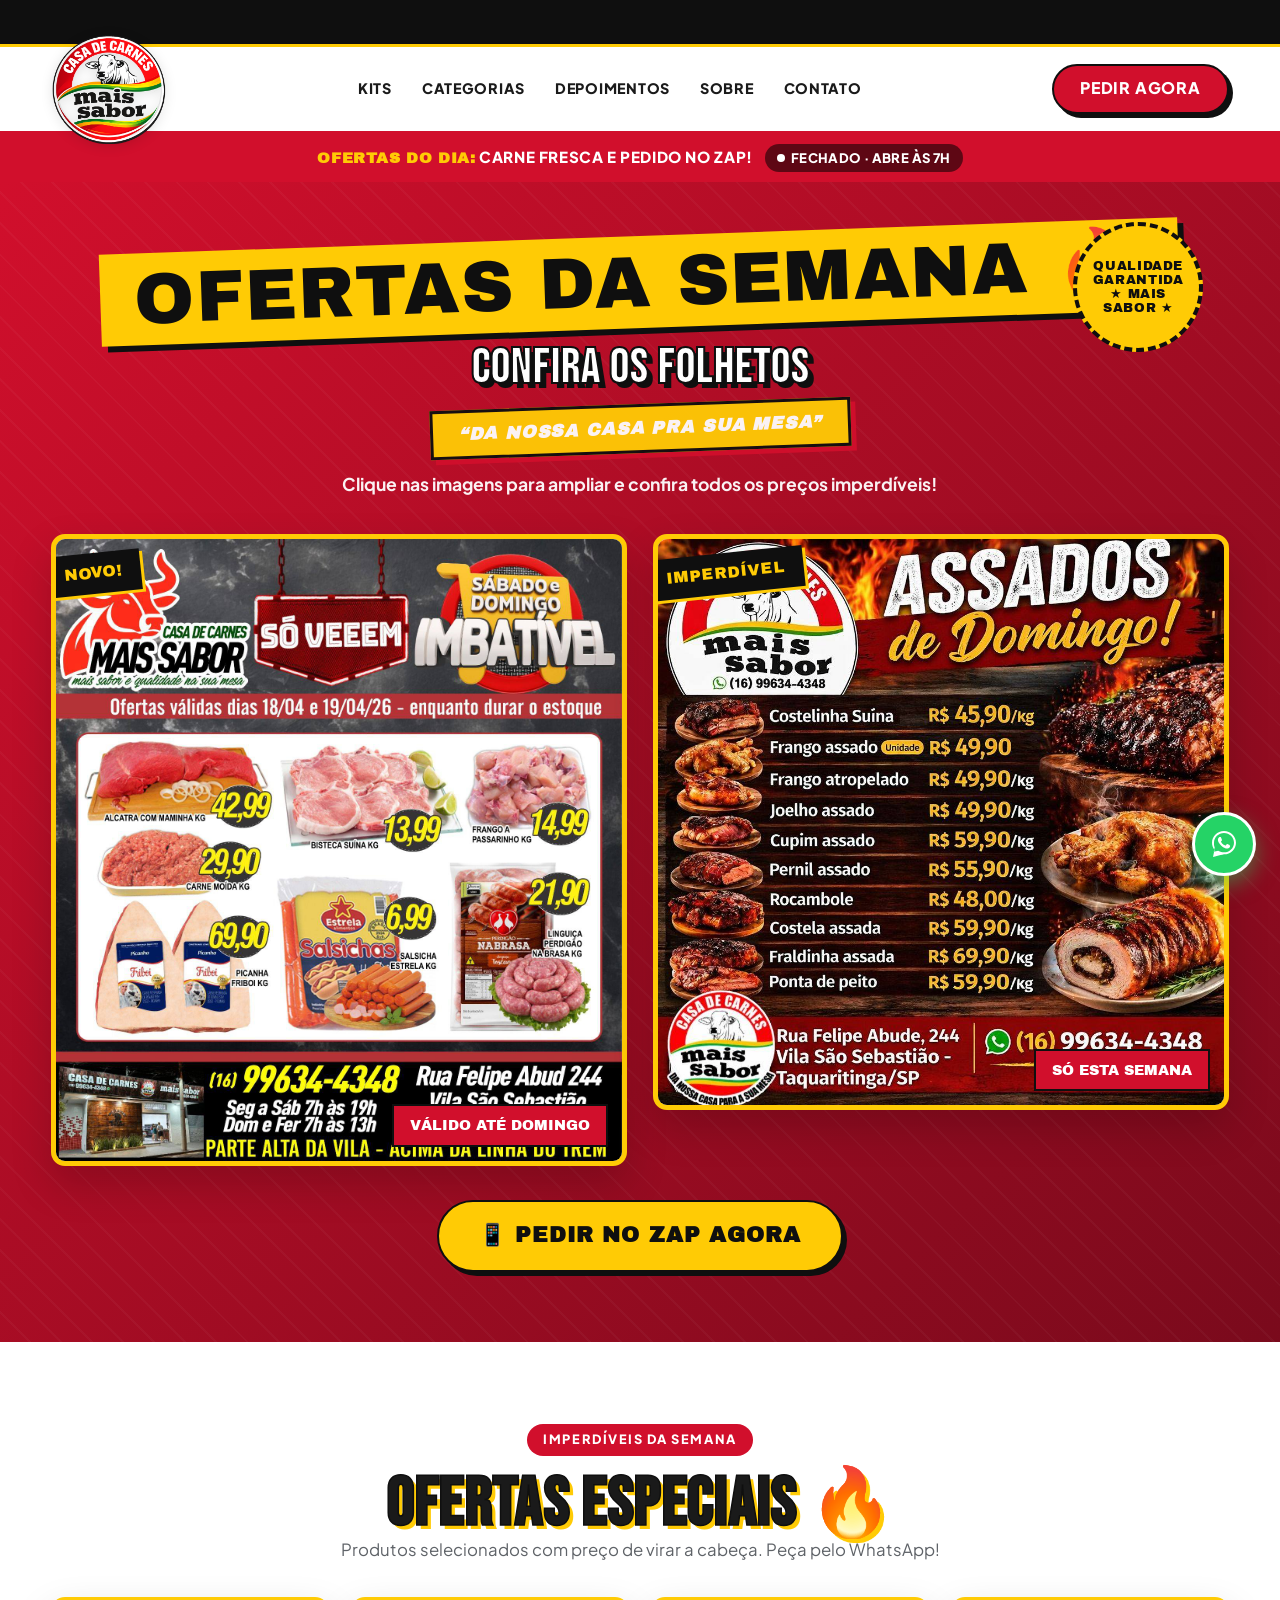
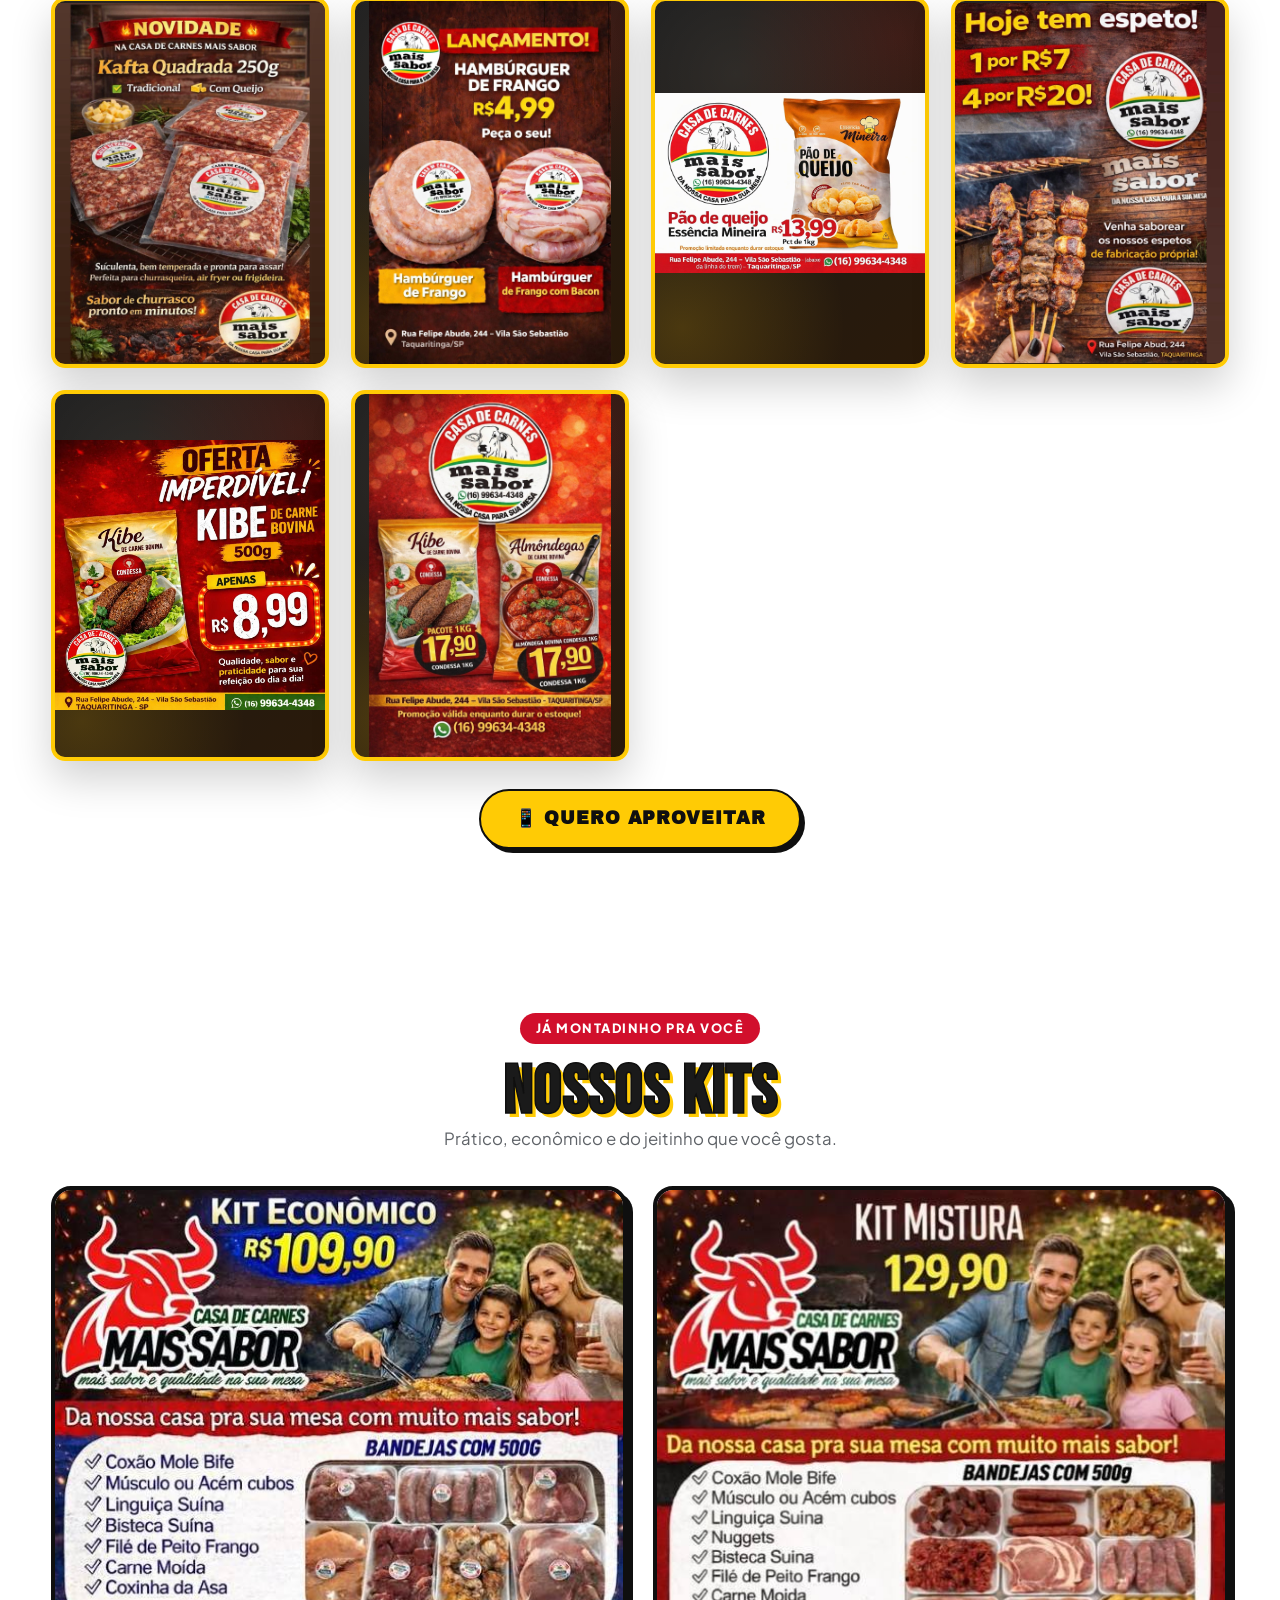
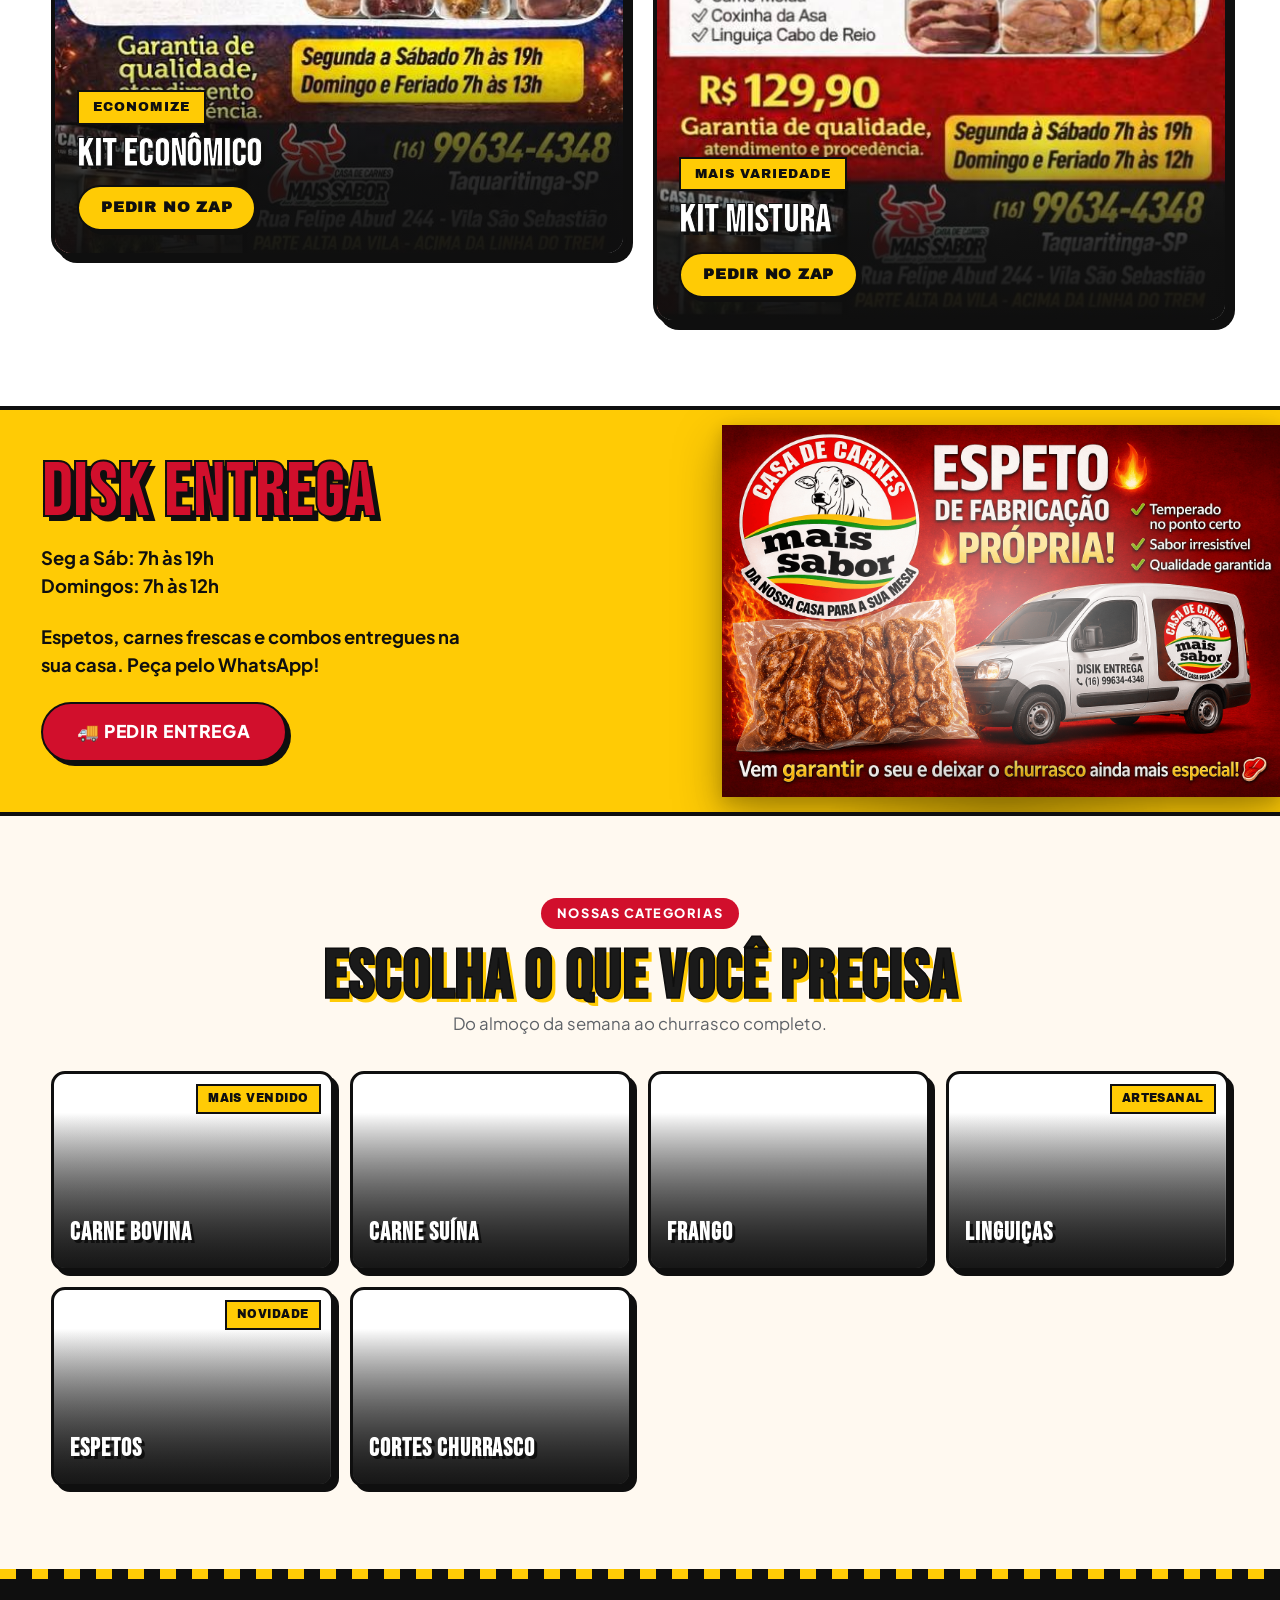
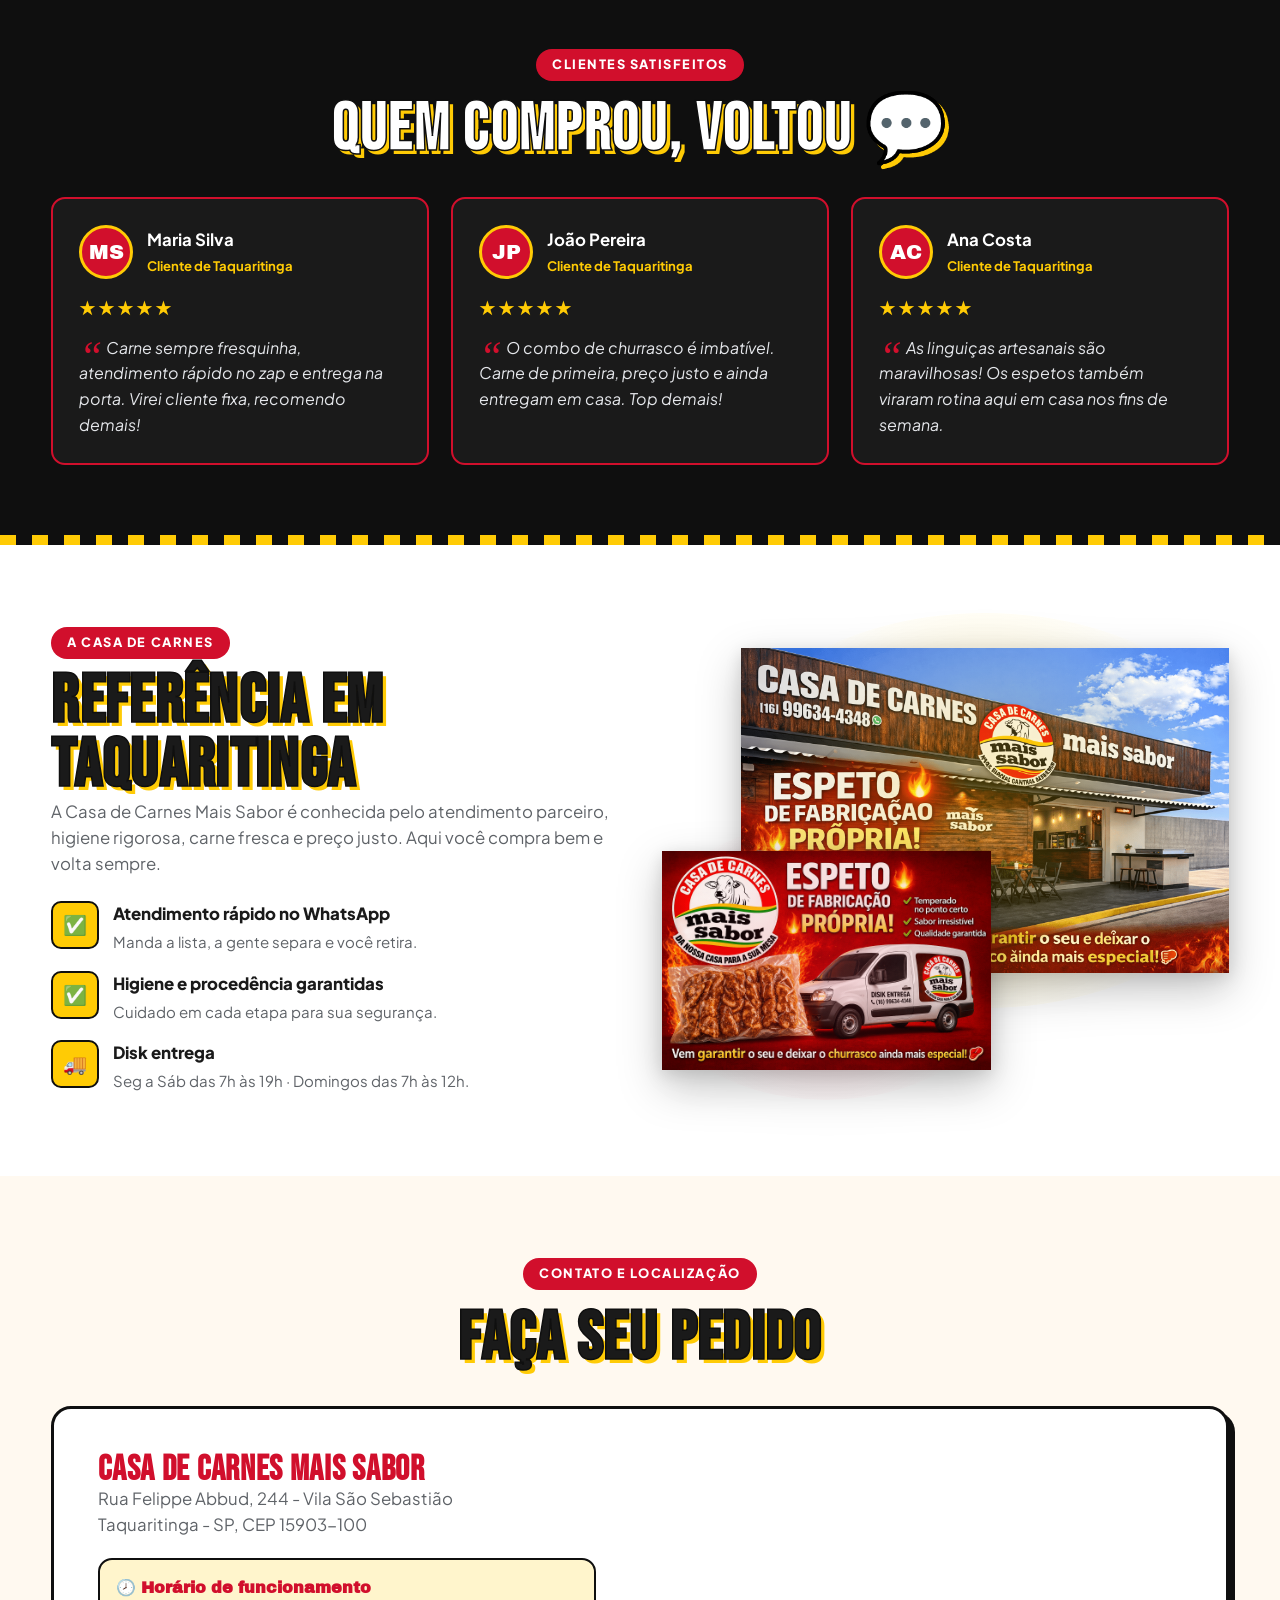
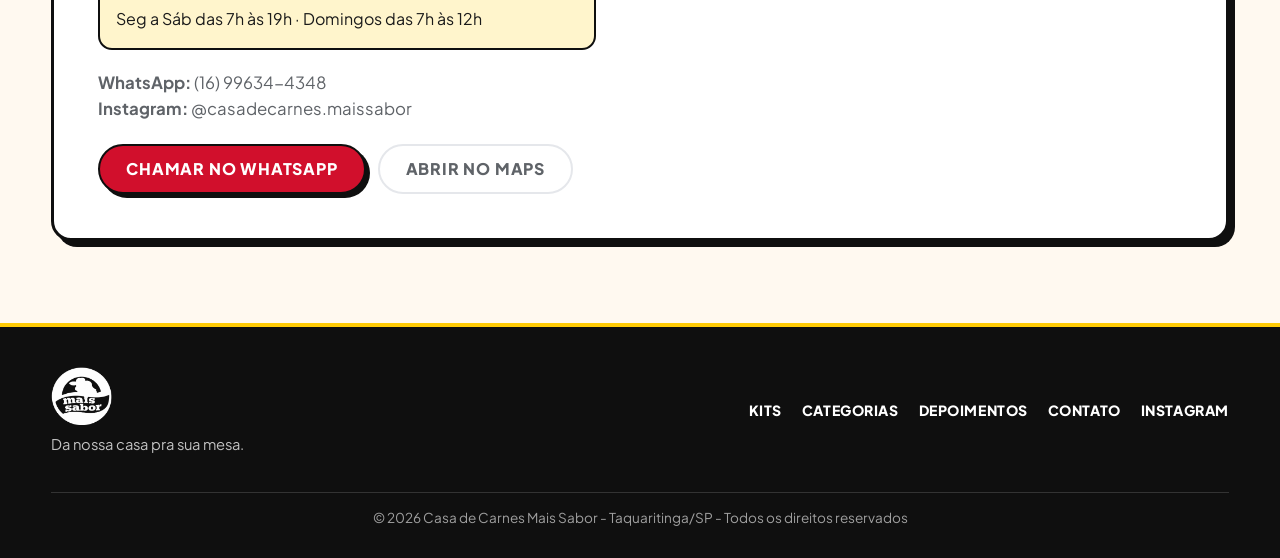
==== index.html @ 81630577 "Revert "feat: adiciona bordao 'Orgulho de ser a melhor' em destaque no topo" This reverts commit c5d" ====
<!DOCTYPE html>
<html lang="pt-BR">
<head>
  <meta charset="UTF-8">
  <meta name="viewport" content="width=device-width, initial-scale=1.0">
  <title>Casa de Carnes Mais Sabor Taquaritinga | Ofertas da Semana e Disk Entrega</title>
  <meta name="description" content="Casa de Carnes Mais Sabor em Taquaritinga: ofertas da semana, combos de churrasco, cortes frescos, espetos, disk entrega e atendimento rápido no WhatsApp.">
  <meta name="keywords" content="açougue taquaritinga, casa de carnes, carne fresca, churrasco, disk entrega carne, combo churrasco, espetos">
  <meta name="author" content="Casa de Carnes Mais Sabor">
  <meta name="robots" content="index,follow,max-image-preview:large">
  <meta name="theme-color" content="#D10F2C">

  <meta name="geo.region" content="BR-SP">
  <meta name="geo.placename" content="Taquaritinga">
  <meta name="geo.position" content="-21.4062;-48.5047">
  <meta name="ICBM" content="-21.4062, -48.5047">

  <link rel="canonical" href="https://www.casadecarnesmaissabor.com.br">

  <meta property="og:type" content="website">
  <meta property="og:site_name" content="Casa de Carnes Mais Sabor">
  <meta property="og:title" content="Casa de Carnes Mais Sabor Taquaritinga | Ofertas da Semana">
  <meta property="og:description" content="Açougue de confiança em Taquaritinga: ofertas da semana, combos de churrasco e atendimento no WhatsApp.">
  <meta property="og:locale" content="pt_BR">
  <meta property="og:url" content="https://www.casadecarnesmaissabor.com.br">
  <meta property="og:image" content="https://www.casadecarnesmaissabor.com.br/assets/img/og-image.png">
  <meta property="og:image:width" content="1200">
  <meta property="og:image:height" content="630">

  <meta name="twitter:card" content="summary_large_image">
  <meta name="twitter:title" content="Casa de Carnes Mais Sabor Taquaritinga">
  <meta name="twitter:description" content="Ofertas da semana, combos de churrasco e disk entrega em Taquaritinga.">
  <meta name="twitter:image" content="https://www.casadecarnesmaissabor.com.br/assets/img/og-image.png">

  <link rel="icon" type="image/png" sizes="48x48" href="assets/img/favicon-48.png">
  <link rel="icon" type="image/png" sizes="96x96" href="assets/img/favicon-96.png">
  <link rel="icon" type="image/png" sizes="192x192" href="assets/img/favicon-192.png">
  <link rel="apple-touch-icon" sizes="180x180" href="assets/img/apple-touch-icon.png">

  <link rel="preconnect" href="https://fonts.googleapis.com">
  <link rel="preconnect" href="https://fonts.gstatic.com" crossorigin>
  <link href="https://fonts.googleapis.com/css2?family=Archivo+Black&family=Bebas+Neue&family=Plus+Jakarta+Sans:wght@400;500;600;700;800&display=swap" rel="stylesheet">

  <link rel="preload" as="image" href="assets/img/folhetos/folheto-1.jpeg" fetchpriority="high">
  <link rel="stylesheet" href="assets/site.css">
  <link rel="manifest" href="manifest.json">

  <script type="application/ld+json">
  {
    "@context": "https://schema.org",
    "@type": "ButcherShop",
    "@id": "https://www.casadecarnesmaissabor.com.br/#butchershop",
    "name": "Casa de Carnes Mais Sabor",
    "alternateName": "Mais Sabor Taquaritinga",
    "description": "Casa de carnes em Taquaritinga com ofertas da semana, combos de churrasco, cortes frescos e disk entrega no WhatsApp.",
    "telephone": "+55 16 99634-4348",
    "email": "etlalimentos@gmail.com",
    "slogan": "Da nossa casa pra sua mesa",
    "priceRange": "$$",
    "image": [
      "https://www.casadecarnesmaissabor.com.br/assets/img/sobre/fachada.png",
      "https://www.casadecarnesmaissabor.com.br/assets/img/folhetos/folheto-1.jpeg"
    ],
    "logo": "https://www.casadecarnesmaissabor.com.br/assets/img/logo.png",
    "url": "https://www.casadecarnesmaissabor.com.br",
    "address": {
      "@type": "PostalAddress",
      "streetAddress": "Rua Felippe Abbud, 244 - Vila São Sebastião",
      "addressLocality": "Taquaritinga",
      "addressRegion": "SP",
      "postalCode": "15903-100",
      "addressCountry": "BR"
    },
    "geo": {
      "@type": "GeoCoordinates",
      "latitude": -21.4062,
      "longitude": -48.5047
    },
    "hasMap": "https://www.google.com/maps/search/?api=1&query=Rua+Felippe+Abbud,+244+-+Vila+Sao+Sebastiao,+Taquaritinga+-+SP,+15903-100",
    "openingHoursSpecification": [
      {
        "@type": "OpeningHoursSpecification",
        "dayOfWeek": ["Monday","Tuesday","Wednesday","Thursday","Friday","Saturday"],
        "opens": "07:00",
        "closes": "19:00"
      },
      {
        "@type": "OpeningHoursSpecification",
        "dayOfWeek": "Sunday",
        "opens": "07:00",
        "closes": "12:00"
      }
    ],
    "areaServed": {
      "@type": "City",
      "name": "Taquaritinga"
    },
    "paymentAccepted": ["Dinheiro", "Pix", "Cartão de Crédito", "Cartão de Débito"],
    "currenciesAccepted": "BRL",
    "hasDeliveryMethod": "https://schema.org/OnSitePickup",
    "makesOffer": [
      {
        "@type": "Offer",
        "name": "Combo Churrasco",
        "description": "Combo completo para churrasco com cortes selecionados",
        "priceCurrency": "BRL",
        "price": "89.90",
        "availability": "https://schema.org/InStock"
      },
      {
        "@type": "Offer",
        "name": "Disk Entrega",
        "description": "Entrega de carnes frescas em Taquaritinga pelo WhatsApp",
        "priceCurrency": "BRL",
        "availability": "https://schema.org/InStock"
      }
    ],
    "sameAs": [
      "https://www.instagram.com/casadecarnes.maissabor/"
    ]
  }
  </script>
</head>
<body>
  <div class="app-container">

    <div class="marquee" aria-hidden="true">
      <div class="marquee-track">
        <span>🔥 OFERTAS DA SEMANA IMPERDÍVEIS</span><span class="dot">●</span>
        <span>🥩 CARNE FRESCA TODO DIA</span><span class="dot">●</span>
        <span>📱 PEÇA PELO WHATSAPP</span><span class="dot">●</span>
        <span>🚚 DISK ENTREGA — SEG A SÁB 7H ÀS 19H</span><span class="dot">●</span>
        <span>💳 ACEITAMOS PIX E CARTÃO</span><span class="dot">●</span>
        <span>🔥 COMBO CHURRASCO A PARTIR DE R$ 89,90</span><span class="dot">●</span>
      </div>
    </div>

    <header class="header" id="inicio">
      <div class="container header-inner">
        <a class="brand" href="#inicio" aria-label="Casa de Carnes Mais Sabor">
          <img src="assets/img/logo.png" alt="Logo Casa de Carnes Mais Sabor" class="brand-logo" width="180" height="64">
        </a>

        <nav class="nav" id="nav" aria-label="Principal">
          <a href="#kits">Kits</a>
          <a href="#categorias">Categorias</a>
          <a href="#depoimentos">Depoimentos</a>
          <a href="#sobre">Sobre</a>
          <a href="#contato">Contato</a>
        </nav>

        <div class="header-actions">
          <a class="btn btn-primary" href="https://wa.me/5516996344348?text=Ola%2C+quero+fazer+um+pedido+na+Casa+de+Carnes+Mais+Sabor." target="_blank" rel="noopener">Pedir Agora</a>
          <button class="mobile-toggle" id="mobileToggle" aria-label="Abrir menu" aria-expanded="false">
            <span></span><span></span><span></span>
          </button>
        </div>
      </div>
    </header>

    <main>
      <div class="promo-bar">
        <span class="promo-text-long"><span class="promo-highlight">OFERTAS DO DIA:</span> CARNE FRESCA E PEDIDO NO ZAP!</span>
        <span class="status-pill" id="statusPill" aria-live="polite">
          <span class="status-dot"></span>
          <span class="status-text">Verificando…</span>
        </span>
      </div>

      <section class="hero-folhetos" id="inicio-hero">
        <div class="selo-qualidade" aria-hidden="true">
          QUALIDADE<br>GARANTIDA<br>★ MAIS SABOR ★
        </div>

        <div class="container">
          <div class="hero-head reveal">
            <div class="tarja">OFERTAS DA SEMANA 🔥</div>
            <h1>CONFIRA OS FOLHETOS</h1>
            <p class="slogan-hero">&ldquo;Da nossa casa pra sua mesa&rdquo;</p>
            <p>Clique nas imagens para ampliar e confira todos os preços imperdíveis!</p>
          </div>

          <div class="folhetos-grid">
            <figure class="folheto-card reveal js-lightbox" tabindex="0" role="button" aria-label="Ampliar folheto 1">
              <span class="folheto-badge">NOVO!</span>
              <span class="folheto-selo">VÁLIDO ATÉ DOMINGO</span>
              <img src="assets/img/folhetos/folheto-1.jpeg" alt="Folheto de ofertas da semana - Casa de Carnes Mais Sabor" width="800" height="1000" fetchpriority="high">
            </figure>

            <figure class="folheto-card reveal reveal-delay js-lightbox" tabindex="0" role="button" aria-label="Ampliar folheto 2">
              <span class="folheto-badge">IMPERDÍVEL</span>
              <span class="folheto-selo">SÓ ESTA SEMANA</span>
              <img src="assets/img/folhetos/folheto-2.jpeg" alt="Ofertas especiais - Casa de Carnes Mais Sabor" width="800" height="1000" loading="lazy">
            </figure>
          </div>

          <div class="hero-cta reveal">
            <a class="btn btn-secondary btn-huge btn-pulse" href="https://wa.me/5516996344348?text=Ola%2C+vi+os+folhetos+do+site+e+quero+fazer+um+pedido." target="_blank" rel="noopener">
              📱 PEDIR NO ZAP AGORA
            </a>
          </div>
        </div>
      </section>

      <section class="ofertas-especiais section" id="ofertas-especiais">
        <div class="container">
          <div class="section-header reveal text-center">
            <span class="subtitle">Imperdíveis da Semana</span>
            <h2>OFERTAS ESPECIAIS 🔥</h2>
            <p>Produtos selecionados com preço de virar a cabeça. Peça pelo WhatsApp!</p>
          </div>

          <div class="ofertas-grid">
            <figure class="oferta-card reveal js-lightbox" tabindex="0" role="button" aria-label="Ampliar promoção de Kafta">
              <img src="assets/img/ofertas/kafta.jpeg" alt="Promoção Kafta - Casa de Carnes Mais Sabor" loading="lazy">
            </figure>
            <figure class="oferta-card reveal js-lightbox" tabindex="0" role="button" aria-label="Ampliar promoção de Hambúrguer">
              <img src="assets/img/ofertas/hamburguer.jpeg" alt="Promoção Hambúrguer - Casa de Carnes Mais Sabor" loading="lazy">
            </figure>
            <figure class="oferta-card reveal js-lightbox" tabindex="0" role="button" aria-label="Ampliar promoção de Pão de Queijo">
              <img src="assets/img/ofertas/pao-queijo.jpeg" alt="Promoção Pão de Queijo - Casa de Carnes Mais Sabor" loading="lazy">
            </figure>
            <figure class="oferta-card reveal js-lightbox" tabindex="0" role="button" aria-label="Ampliar promoção de Espetos">
              <img src="assets/img/ofertas/espetos.jpeg" alt="Promoção Espetos - Casa de Carnes Mais Sabor" loading="lazy">
            </figure>
            <figure class="oferta-card reveal js-lightbox" tabindex="0" role="button" aria-label="Ampliar promoção de Kibe 500g">
              <img src="assets/img/ofertas/kibe-500g.jpeg" alt="Promoção Kibe 500g - Casa de Carnes Mais Sabor" loading="lazy">
            </figure>
            <figure class="oferta-card reveal js-lightbox" tabindex="0" role="button" aria-label="Ampliar promoção de Kibe e Almôndegas">
              <img src="assets/img/ofertas/kibe-almondegas.jpeg" alt="Promoção Kibe e Almôndegas - Casa de Carnes Mais Sabor" loading="lazy">
            </figure>
          </div>

          <div class="hero-cta reveal" style="margin-top: 28px;">
            <a class="btn btn-secondary btn-large" href="https://wa.me/5516996344348?text=Ola%2C+quero+aproveitar+as+ofertas+especiais." target="_blank" rel="noopener">
              📱 QUERO APROVEITAR
            </a>
          </div>
        </div>
      </section>

      <section class="kits section" id="kits">
        <div class="container">
          <div class="section-header reveal text-center">
            <span class="subtitle">Já Montadinho Pra Você</span>
            <h2>NOSSOS KITS</h2>
            <p>Prático, econômico e do jeitinho que você gosta.</p>
          </div>

          <div class="kits-grid">
            <figure class="kit-card reveal js-lightbox" tabindex="0" role="button" aria-label="Ampliar Kit Econômico">
              <img src="assets/img/kits/economico.jpg" alt="Kit Econômico - Casa de Carnes Mais Sabor" loading="lazy">
              <figcaption class="kit-overlay">
                <span class="kit-selo">ECONOMIZE</span>
                <h3>KIT ECONÔMICO</h3>
                <a class="btn btn-secondary" href="https://wa.me/5516996344348?text=Quero+o+Kit+Economico." target="_blank" rel="noopener" onclick="event.stopPropagation();">Pedir no Zap</a>
              </figcaption>
            </figure>

            <figure class="kit-card reveal reveal-delay js-lightbox" tabindex="0" role="button" aria-label="Ampliar Kit Mistura">
              <img src="assets/img/kits/mistura.jpg" alt="Kit Mistura - Casa de Carnes Mais Sabor" loading="lazy">
              <figcaption class="kit-overlay">
                <span class="kit-selo">MAIS VARIEDADE</span>
                <h3>KIT MISTURA</h3>
                <a class="btn btn-secondary" href="https://wa.me/5516996344348?text=Quero+o+Kit+Mistura." target="_blank" rel="noopener" onclick="event.stopPropagation();">Pedir no Zap</a>
              </figcaption>
            </figure>
          </div>
        </div>
      </section>

      <section class="disk-entrega" aria-label="Disk Entrega">
        <div class="disk-grid">
          <div class="disk-content reveal">
            <h2 id="disk-titulo">DISK ENTREGA</h2>
            <p id="disk-horario"><strong>Seg a Sáb:</strong> 7h às 19h<br><strong>Domingos:</strong> 7h às 12h</p>
            <p id="disk-descricao">Espetos, carnes frescas e combos entregues na sua casa. Peça pelo WhatsApp!</p>
            <a class="btn btn-primary btn-large" id="disk-cta" href="https://wa.me/5516996344348?text=Ola%2C+quero+fazer+um+pedido+para+entrega." target="_blank" rel="noopener">🚚 Pedir Entrega</a>
          </div>
          <div class="disk-img reveal reveal-delay" style="background-image: url('assets/img/sobre/disk-entrega.png')" role="img" aria-label="Espeto Disk Entrega"></div>
        </div>
      </section>

      <section class="menu section" id="categorias">
        <div class="container">
          <div class="section-header reveal text-center">
            <span class="subtitle">Nossas Categorias</span>
            <h2>ESCOLHA O QUE VOCÊ PRECISA</h2>
            <p>Do almoço da semana ao churrasco completo.</p>
          </div>

          <div class="menu-grid categorias-grid">
            <article class="menu-item cat-item reveal" data-real-bg="produto-bovina.jpg" data-fallback-bg="https://images.unsplash.com/photo-1600891964092-4316c288032e?auto=format&fit=crop&w=900&q=70">
              <span class="cat-badge">MAIS VENDIDO</span>
              <h4>Carne Bovina</h4>
            </article>
            <article class="menu-item cat-item reveal" data-real-bg="produto-suina.jpg" data-fallback-bg="https://images.unsplash.com/photo-1607623814075-e51df1bdc82f?auto=format&fit=crop&w=900&q=70">
              <h4>Carne Suína</h4>
            </article>
            <article class="menu-item cat-item reveal" data-real-bg="produto-frango.jpg" data-fallback-bg="https://images.unsplash.com/photo-1587593810167-a84920ea0781?auto=format&fit=crop&w=900&q=70">
              <h4>Frango</h4>
            </article>
            <article class="menu-item cat-item reveal" data-real-bg="produto-linguica.jpg" data-fallback-bg="https://images.unsplash.com/photo-1544025162-d76694265947?auto=format&fit=crop&w=900&q=70">
              <span class="cat-badge">ARTESANAL</span>
              <h4>Linguiças</h4>
            </article>
            <article class="menu-item cat-item reveal" data-real-bg="produto-espetos.jpg" data-fallback-bg="https://images.unsplash.com/photo-1529692236671-f1f6cf9683ba?auto=format&fit=crop&w=900&q=70">
              <span class="cat-badge">NOVIDADE</span>
              <h4>Espetos</h4>
            </article>
            <article class="menu-item cat-item reveal" data-real-bg="churrasco.jpg" data-fallback-bg="https://images.unsplash.com/photo-1529694157872-4e0c0f3b238b?auto=format&fit=crop&w=900&q=70">
              <h4>Cortes Churrasco</h4>
            </article>
          </div>
        </div>
      </section>

      <!-- EDITAR DEPOIMENTOS: trocar por prints reais do Instagram quando possível -->
      <section class="depoimentos" id="depoimentos">
        <div class="container">
          <div class="section-header reveal text-center">
            <span class="subtitle">Clientes Satisfeitos</span>
            <h2>QUEM COMPROU, VOLTOU 💬</h2>
          </div>

          <div class="depoimentos-grid">
            <article class="depoimento-card reveal">
              <div class="depoimento-header">
                <div class="depoimento-avatar">MS</div>
                <div class="depoimento-info">
                  <strong>Maria Silva</strong>
                  <span>Cliente de Taquaritinga</span>
                </div>
              </div>
              <div class="depoimento-stars" aria-label="5 de 5 estrelas">★★★★★</div>
              <p class="depoimento-text">Carne sempre fresquinha, atendimento rápido no zap e entrega na porta. Virei cliente fixa, recomendo demais!</p>
            </article>

            <article class="depoimento-card reveal reveal-delay">
              <div class="depoimento-header">
                <div class="depoimento-avatar">JP</div>
                <div class="depoimento-info">
                  <strong>João Pereira</strong>
                  <span>Cliente de Taquaritinga</span>
                </div>
              </div>
              <div class="depoimento-stars" aria-label="5 de 5 estrelas">★★★★★</div>
              <p class="depoimento-text">O combo de churrasco é imbatível. Carne de primeira, preço justo e ainda entregam em casa. Top demais!</p>
            </article>

            <article class="depoimento-card reveal">
              <div class="depoimento-header">
                <div class="depoimento-avatar">AC</div>
                <div class="depoimento-info">
                  <strong>Ana Costa</strong>
                  <span>Cliente de Taquaritinga</span>
                </div>
              </div>
              <div class="depoimento-stars" aria-label="5 de 5 estrelas">★★★★★</div>
              <p class="depoimento-text">As linguiças artesanais são maravilhosas! Os espetos também viraram rotina aqui em casa nos fins de semana.</p>
            </article>
          </div>
        </div>
      </section>

      <section class="about section" id="sobre">
        <div class="container">
          <div class="about-grid">
            <div class="about-content reveal">
              <span class="subtitle">A Casa de Carnes</span>
              <h2>REFERÊNCIA EM TAQUARITINGA</h2>
              <p>A Casa de Carnes Mais Sabor é conhecida pelo atendimento parceiro, higiene rigorosa, carne fresca e preço justo. Aqui você compra bem e volta sempre.</p>

              <div class="features-list">
                <div class="feature-item">
                  <div class="feat-icon">✅</div>
                  <div>
                    <h4>Atendimento rápido no WhatsApp</h4>
                    <span>Manda a lista, a gente separa e você retira.</span>
                  </div>
                </div>

                <div class="feature-item">
                  <div class="feat-icon">✅</div>
                  <div>
                    <h4>Higiene e procedência garantidas</h4>
                    <span>Cuidado em cada etapa para sua segurança.</span>
                  </div>
                </div>

                <div class="feature-item">
                  <div class="feat-icon">🚚</div>
                  <div>
                    <h4>Disk entrega</h4>
                    <span>Seg a Sáb das 7h às 19h · Domingos das 7h às 12h.</span>
                  </div>
                </div>
              </div>
            </div>

            <div class="about-images reveal reveal-delay">
              <div class="img-main" style="background-image: url('assets/img/sobre/fachada.png')" role="img" aria-label="Fachada da Casa de Carnes Mais Sabor"></div>
              <div class="img-sub" style="background-image: url('assets/img/sobre/disk-entrega.png')" role="img" aria-label="Espeto Disk Entrega"></div>
            </div>
          </div>
        </div>
      </section>

      <section class="contact section" id="contato">
        <div class="container">
          <div class="section-header reveal text-center">
            <span class="subtitle">Contato e Localização</span>
            <h2>FAÇA SEU PEDIDO</h2>
          </div>

          <div class="contact-box reveal">
            <div class="contact-info">
              <h3 id="bi-name">Casa de Carnes Mais Sabor</h3>
              <p><span id="bi-address">Rua Felippe Abbud, 244 - Vila São Sebastião</span><br><span id="bi-cityState">Taquaritinga - SP</span>, CEP <span id="bi-cep">15903-100</span></p>

              <div class="contact-hours">
                <strong>🕗 Horário de funcionamento</strong>
                <span id="bi-hours">Todos os dias das 7h às 19h</span>
              </div>

              <p><strong>WhatsApp:</strong> <a id="bi-whatsapp-link" href="https://wa.me/5516996344348" target="_blank" rel="noopener"><span id="bi-phone">(16) 99634-4348</span></a></p>
              <p><strong>Instagram:</strong> <a id="bi-instagram-link" href="https://www.instagram.com/casadecarnes.maissabor/" target="_blank" rel="noopener"><span id="bi-instagram-handle">@casadecarnes.maissabor</span></a></p>

              <div style="display:flex;flex-wrap:wrap;gap:12px;margin-top:22px;">
                <a class="btn btn-primary" id="bi-whatsapp-cta" href="https://wa.me/5516996344348?text=Ola%2C+vim+pelo+site+e+quero+fazer+um+pedido." target="_blank" rel="noopener">Chamar no WhatsApp</a>
                <a class="btn btn-ghost" id="bi-maps-link" href="https://www.google.com/maps/search/?api=1&query=Rua+Felippe+Abbud,+244+-+Vila+Sao+Sebastiao,+Taquaritinga+-+SP,+15903-100" target="_blank" rel="noopener">Abrir no Maps</a>
              </div>
            </div>

            <div class="contact-map">
              <iframe id="bi-maps-iframe" title="Mapa Casa de Carnes Mais Sabor" src="https://www.google.com/maps?q=Rua+Felippe+Abbud,+244+-+Vila+Sao+Sebastiao,+Taquaritinga+-+SP,+15903-100&output=embed" loading="lazy" referrerpolicy="no-referrer-when-downgrade"></iframe>
            </div>
          </div>
        </div>
      </section>
    </main>

    <footer class="footer">
      <div class="container footer-content">
        <div class="footer-brand">
          <img src="assets/img/logo.png" alt="Casa de Carnes Mais Sabor" width="160" height="58">
          <p>Da nossa casa pra sua mesa.</p>
        </div>

        <div class="footer-links">
          <a href="#kits">Kits</a>
          <a href="#categorias">Categorias</a>
          <a href="#depoimentos">Depoimentos</a>
          <a href="#contato">Contato</a>
          <a href="https://www.instagram.com/casadecarnes.maissabor/" target="_blank" rel="noopener">Instagram</a>
        </div>

        <p>&copy; <span id="current-year"></span> Casa de Carnes Mais Sabor - Taquaritinga/SP - Todos os direitos reservados</p>
      </div>
    </footer>

    <a class="float-wpp" href="https://wa.me/5516996344348?text=Ola%2C+quero+fazer+um+pedido+agora." target="_blank" rel="noopener" aria-label="Abrir WhatsApp">
      <svg width="32" height="32" viewBox="0 0 32 32" fill="none" xmlns="http://www.w3.org/2000/svg" aria-hidden="true">
        <path d="M16 3C9.383 3 4 8.233 4 14.667c0 2.627.92 5.072 2.487 7.022L5 29l7.554-1.96A12.18 12.18 0 0 0 16 26.333c6.617 0 12-5.233 12-11.666C28 8.233 22.617 3 16 3Zm0 21.333c-1.89 0-3.73-.492-5.35-1.426l-.383-.22-4.484 1.164.953-4.607-.246-.366A9.66 9.66 0 0 1 6 14.667C6 9.335 10.486 5 16 5s10 4.335 10 9.667c0 5.331-4.486 9.666-10 9.666Zm5.49-7.285c-.3-.148-1.773-.866-2.048-.965-.274-.099-.474-.148-.675.148-.2.296-.775.965-.95 1.162-.174.198-.349.222-.649.074-.3-.148-1.267-.458-2.414-1.462-.892-.78-1.495-1.743-1.67-2.039-.174-.296-.018-.456.13-.603.135-.134.3-.346.45-.519.149-.173.2-.296.3-.494.1-.197.05-.37-.025-.518-.075-.148-.675-1.617-.924-2.214-.243-.58-.49-.501-.675-.51-.174-.008-.374-.01-.574-.01s-.524.074-.799.37c-.274.296-1.048 1.014-1.048 2.475 0 1.46 1.073 2.872 1.223 3.069.149.197 2.111 3.38 5.113 4.738.714.307 1.27.49 1.705.627.716.228 1.367.196 1.882.119.574-.086 1.773-.72 2.024-1.414.25-.694.25-1.29.175-1.414-.075-.124-.274-.198-.574-.346Z" fill="white"/>
      </svg>
    </a>

    <div class="lightbox" id="lightbox" role="dialog" aria-modal="true" aria-label="Visualizar folheto">
      <button class="lightbox-close" id="lightboxClose" aria-label="Fechar">✕</button>
      <img id="lightboxImg" src="" alt="">
    </div>
  </div>

  <script>
    // ===== FIRESTORE INTEGRAÇÃO (padrão cardapio-admin-prod) =====
    var RESTAURANT_SLUG = 'casa-de-carnes-mais-sabor';
    var FIRESTORE_PROJECT = 'cardapio-admin-prod';
    var FIRESTORE_BASE = 'https://firestore.googleapis.com/v1/projects/' + FIRESTORE_PROJECT + '/databases/(default)/documents/restaurants/' + RESTAURANT_SLUG + '/data/';

    function parseFirestoreValue(val) {
      if (val.stringValue !== undefined) return val.stringValue;
      if (val.booleanValue !== undefined) return val.booleanValue;
      if (val.integerValue !== undefined) return Number(val.integerValue);
      if (val.doubleValue !== undefined) return Number(val.doubleValue);
      if (val.nullValue !== undefined) return null;
      if (val.arrayValue) return (val.arrayValue.values || []).map(parseFirestoreValue);
      if (val.mapValue) {
        var obj = {};
        var fields = val.mapValue.fields || {};
        for (var key in fields) obj[key] = parseFirestoreValue(fields[key]);
        return obj;
      }
      return val;
    }

    function fetchFirestore(docName) {
      return fetch(FIRESTORE_BASE + docName)
        .then(function (r) { if (!r.ok) throw new Error('HTTP ' + r.status); return r.json(); })
        .then(function (doc) {
          if (doc.fields && doc.fields.content) return parseFirestoreValue(doc.fields.content);
          return null;
        });
    }

    // ===== RENDER: BUSINESS INFO =====
    function aplicarBusinessInfo(data) {
      if (!data) return;

      function setText(id, txt) { var el = document.getElementById(id); if (el && txt) el.textContent = txt; }
      function setAttr(id, attr, val) { var el = document.getElementById(id); if (el && val) el.setAttribute(attr, val); }

      setText('bi-name', data.name);
      setText('bi-address', (data.address || '') + (data.neighborhood ? ' - ' + data.neighborhood : ''));
      setText('bi-cityState', data.cityState);
      setText('bi-cep', data.cep);
      setText('bi-phone', data.phone);
      setText('bi-hours', data.hours && data.hours.texto);
      setText('bi-instagram-handle', data.instagramHandle);

      var wppNum = data.whatsappNumber;
      if (wppNum) {
        setAttr('bi-whatsapp-link', 'href', 'https://wa.me/' + wppNum);
        var msg = encodeURIComponent(data.whatsappMensagemPadrao || 'Ola, vim pelo site.');
        setAttr('bi-whatsapp-cta', 'href', 'https://wa.me/' + wppNum + '?text=' + msg);

        // Atualiza outros links WhatsApp da página (float, header, hero, disk)
        document.querySelectorAll('a[href^="https://wa.me/"]').forEach(function (a) {
          var href = a.getAttribute('href') || '';
          // preserva o ?text= original, só troca o número
          a.setAttribute('href', href.replace(/wa\.me\/\d+/, 'wa.me/' + wppNum));
        });
      }

      if (data.instagram) setAttr('bi-instagram-link', 'href', data.instagram);
      if (data.googleMapsLink) setAttr('bi-maps-link', 'href', data.googleMapsLink);
      if (data.googleMapsEmbed) setAttr('bi-maps-iframe', 'src', data.googleMapsEmbed);
    }

    // ===== BOOTSTRAP: tenta Firestore, fallback para JS local =====
    (function boot() {
      fetchFirestore('businessInfo')
        .then(function (data) {
          if (data && typeof data === 'object') aplicarBusinessInfo(data);
          else aplicarBusinessInfo(window.businessInfoData);
        })
        .catch(function () { aplicarBusinessInfo(window.businessInfoData); });
    })();
  </script>
  <script src="assets/site.js" defer></script>
</body>
</html>
---- assets/site.css ----
:root {
  --primary: #D10F2C;
  --primary-dark: #7A0A1C;
  --primary-hover: #A50D24;
  --primary-light: #FFEDEE;
  --yellow: #FFCB05;
  --yellow-dark: #E5A800;
  --yellow-light: #FFF5CC;
  --green: #25D366;
  --black: #0F0F0F;
  --bg-body: #FFF9F0;
  --bg-surface: #FFFFFF;
  --text-dark: #1A1A1A;
  --text-gray: #5F6368;
  --text-muted: #9CA3AF;
  --border-color: #E5E7EB;
  --shadow-sm: 0 2px 6px rgba(0, 0, 0, 0.08);
  --shadow-md: 0 8px 24px rgba(0, 0, 0, 0.12);
  --shadow-lg: 0 18px 40px rgba(0, 0, 0, 0.18);
  --shadow-hard: 6px 6px 0 var(--black);
  --radius-sm: 10px;
  --radius-md: 14px;
  --radius-lg: 20px;
  --radius-pill: 9999px;
  --font-display: "Bebas Neue", sans-serif;
  --font-impact: "Archivo Black", "Bebas Neue", sans-serif;
  --font-body: "Plus Jakarta Sans", sans-serif;
  --max-width: 1200px;
}

* {
  box-sizing: border-box;
  margin: 0;
  padding: 0;
}

html {
  scroll-behavior: smooth;
  font-size: 16px;
}

body {
  font-family: var(--font-body);
  background: var(--bg-body);
  color: var(--text-dark);
  line-height: 1.55;
  -webkit-font-smoothing: antialiased;
}

img {
  max-width: 100%;
  display: block;
}

a {
  text-decoration: none;
  color: inherit;
}

.app-container {
  overflow-x: hidden;
}

.container {
  width: 92%;
  max-width: var(--max-width);
  margin: 0 auto;
}

.section {
  padding: 82px 0;
}

.bg-light {
  background: var(--bg-surface);
}

.bg-dark {
  background: var(--black);
  color: #fff;
}

.bg-dark p,
.bg-dark .subtitle {
  color: #E5E7EB;
}

.text-center {
  text-align: center;
}

.text-yellow {
  color: var(--yellow);
}

h1,
h2,
h3 {
  font-family: var(--font-display);
  line-height: 0.95;
  letter-spacing: 0.02em;
  text-transform: uppercase;
}

h1 {
  font-size: clamp(2.4rem, 8vw, 6rem);
  overflow-wrap: break-word;
}

h2 {
  font-size: clamp(1.9rem, 5.5vw, 4.2rem);
  overflow-wrap: break-word;
}

h3 {
  font-size: 2rem;
}

p {
  color: var(--text-gray);
  font-size: 1.05rem;
}

.subtitle {
  display: inline-block;
  font-size: 0.8rem;
  font-weight: 800;
  letter-spacing: 0.12em;
  text-transform: uppercase;
  color: #fff;
  background: var(--primary);
  border-radius: var(--radius-pill);
  padding: 6px 16px;
  margin-bottom: 12px;
}

.bg-dark .subtitle {
  background: var(--yellow);
  color: var(--black);
}

.btn {
  display: inline-flex;
  align-items: center;
  justify-content: center;
  height: 50px;
  padding: 0 26px;
  font-weight: 800;
  text-transform: uppercase;
  letter-spacing: 0.05em;
  border-radius: var(--radius-pill);
  transition: all 0.2s ease;
  border: 2.5px solid transparent;
  cursor: pointer;
}

.btn:active {
  transform: scale(0.96);
}

.btn-primary {
  background: var(--primary);
  color: #fff;
  border-color: var(--black);
  box-shadow: 4px 4px 0 var(--black);
}

.btn-primary:hover {
  background: var(--primary-hover);
  transform: translate(-2px, -2px);
  box-shadow: 6px 6px 0 var(--black);
}

.btn-secondary {
  background: var(--yellow);
  color: var(--black);
  border-color: var(--black);
  box-shadow: 4px 4px 0 var(--black);
}

.btn-secondary:hover {
  background: var(--yellow-dark);
  transform: translate(-2px, -2px);
  box-shadow: 6px 6px 0 var(--black);
}

.btn-ghost {
  background: #fff;
  border: 2px solid var(--border-color);
  color: var(--text-gray);
}

.btn-large {
  height: 60px;
  padding: 0 34px;
  font-size: 1.1rem;
}

.btn-huge {
  height: 72px;
  padding: 0 40px;
  font-size: 1.35rem;
  font-family: var(--font-impact);
}

@keyframes pulse-glow {
  0%, 100% { box-shadow: 4px 4px 0 var(--black), 0 0 0 0 rgba(255, 203, 5, 0.7); }
  50% { box-shadow: 4px 4px 0 var(--black), 0 0 0 16px rgba(255, 203, 5, 0); }
}

.btn-pulse {
  animation: pulse-glow 2s infinite;
}

/* MARQUEE TOPO */
.marquee {
  background: var(--black);
  color: var(--yellow);
  overflow: hidden;
  white-space: nowrap;
  padding: 10px 0;
  font-family: var(--font-impact);
  font-size: 0.95rem;
  letter-spacing: 0.08em;
  border-bottom: 3px solid var(--yellow);
}

.marquee-track {
  display: inline-block;
  padding-left: 100%;
  animation: marquee 22s linear infinite;
}

.marquee-track span {
  margin: 0 28px;
}

.marquee-track .dot {
  color: var(--primary);
}

@keyframes marquee {
  0% { transform: translateX(0); }
  100% { transform: translateX(-100%); }
}

/* HEADER */
.header {
  position: sticky;
  top: 0;
  z-index: 40;
  background: rgba(255, 255, 255, 0.97);
  backdrop-filter: blur(12px);
  border-bottom: 3px solid var(--primary);
  transition: 0.25s;
}

.header.scrolled {
  box-shadow: var(--shadow-sm);
}

.header-inner {
  min-height: 84px;
  display: flex;
  align-items: center;
  justify-content: space-between;
  gap: 20px;
}

.brand {
  display: inline-flex;
  align-items: center;
  position: relative;
  z-index: 2;
}

.brand-logo {
  height: 110px;
  width: auto;
  object-fit: contain;
  margin: -18px 0;
  filter: drop-shadow(0 2px 6px rgba(0, 0, 0, 0.12));
}

@media (max-width: 820px) {
  .header-inner {
    min-height: 64px;
  }
  .brand-logo {
    height: 76px;
    margin: -10px 0;
  }
}

@media (max-width: 380px) {
  .header-inner {
    min-height: 58px;
  }
  .brand-logo {
    height: 66px;
    margin: -8px 0;
  }
}

.nav {
  display: flex;
  align-items: center;
  gap: 30px;
}

.nav a {
  font-weight: 800;
  color: var(--text-dark);
  text-transform: uppercase;
  font-size: 0.9rem;
  letter-spacing: 0.05em;
  position: relative;
}

.nav a::after {
  content: "";
  position: absolute;
  left: 0;
  bottom: -4px;
  width: 0;
  height: 3px;
  background: var(--yellow);
  transition: width 0.2s;
}

.nav a:hover::after,
.nav a.active::after {
  width: 100%;
}

.nav a:hover,
.nav a.active {
  color: var(--primary);
}

.header-actions {
  display: flex;
  align-items: center;
  gap: 12px;
}

.mobile-toggle {
  display: none;
  background: transparent;
  padding: 8px;
  border: none;
  cursor: pointer;
}

.mobile-toggle span {
  display: block;
  width: 26px;
  height: 3px;
  background: var(--primary);
  margin: 5px 0;
  border-radius: 2px;
  transition: 0.2s;
}

/* PROMO BAR */
.promo-bar {
  background: var(--primary);
  color: #fff;
  text-align: center;
  padding: 10px 14px;
  font-weight: 800;
  font-size: 0.95rem;
  text-transform: uppercase;
  letter-spacing: 0.04em;
  display: flex;
  flex-wrap: wrap;
  gap: 12px;
  align-items: center;
  justify-content: center;
}

.status-pill {
  display: inline-flex;
  align-items: center;
  gap: 6px;
  background: rgba(0, 0, 0, 0.25);
  padding: 4px 12px;
  border-radius: 999px;
  font-size: 0.82rem;
  letter-spacing: 0.03em;
}

@media (max-width: 560px) {
  .promo-bar { font-size: 0.82rem; padding: 8px 10px; gap: 8px; }
  .promo-bar .promo-text-long { display: none; }
  .status-pill { font-size: 0.74rem; padding: 3px 10px; }
}

.status-pill.open { background: #0f9d3c; }
.status-pill.closed { background: rgba(0, 0, 0, 0.55); }

.status-dot {
  width: 8px;
  height: 8px;
  border-radius: 50%;
  background: #fff;
}

.status-pill.open .status-dot {
  background: #c6ff6e;
  animation: pulse-dot 1.6s infinite;
}

@keyframes pulse-dot {
  0%   { box-shadow: 0 0 0 0 rgba(198, 255, 110, 0.7); }
  70%  { box-shadow: 0 0 0 8px rgba(198, 255, 110, 0); }
  100% { box-shadow: 0 0 0 0 rgba(198, 255, 110, 0); }
}


.promo-highlight {
  color: var(--yellow);
  font-family: var(--font-impact);
}

/* HERO — FOLHETOS */
.hero-folhetos {
  position: relative;
  padding: 54px 0 70px;
  background: linear-gradient(135deg, var(--primary) 0%, var(--primary-dark) 100%);
  color: #fff;
  overflow: hidden;
}

.hero-folhetos::before {
  content: "";
  position: absolute;
  inset: 0;
  background-image:
    repeating-linear-gradient(45deg, transparent, transparent 20px, rgba(255,255,255,0.03) 20px, rgba(255,255,255,0.03) 22px);
  pointer-events: none;
}

.hero-head {
  text-align: center;
  margin-bottom: 36px;
  position: relative;
  z-index: 1;
}

.hero-head .tarja {
  display: inline-block;
  background: var(--yellow);
  color: var(--black);
  font-family: var(--font-impact);
  font-size: clamp(2.4rem, 6vw, 4.5rem);
  padding: 10px 34px;
  transform: rotate(-2deg);
  box-shadow: 6px 6px 0 var(--black);
  letter-spacing: 0.02em;
  line-height: 1;
}

.hero-head h1 {
  color: #fff;
  margin-top: 18px;
  font-size: clamp(2rem, 4vw, 3rem);
  -webkit-text-stroke: 2px var(--black);
  text-shadow: 5px 5px 0 var(--black);
}

.hero-head p {
  color: #fff;
  opacity: 0.95;
  font-size: 1.1rem;
  font-weight: 700;
  margin-top: 12px;
}

.slogan-hero {
  display: inline-block;
  font-family: var(--font-impact);
  font-style: italic;
  font-weight: 400;
  font-size: clamp(1.8rem, 4.2vw, 3.2rem);
  color: var(--black);
  background: var(--yellow);
  letter-spacing: 0.05em;
  margin: 20px 0 6px;
  padding: 8px 26px;
  border: 3px solid var(--black);
  box-shadow: 5px 5px 0 var(--primary);
  transform: rotate(-2deg);
  text-transform: uppercase;
  opacity: 1;
}

.folhetos-grid {
  display: grid;
  grid-template-columns: 1fr 1fr;
  gap: 26px;
  margin-bottom: 34px;
  position: relative;
  z-index: 1;
  align-items: start;
}

.folheto-card {
  position: relative;
  background: #fff;
  border: 5px solid var(--yellow);
  border-radius: var(--radius-md);
  overflow: hidden;
  box-shadow: var(--shadow-lg);
  cursor: zoom-in;
  transition: transform 0.25s ease;
}

.folheto-card:hover {
  transform: translateY(-6px) rotate(-0.5deg);
}

.folheto-card img {
  width: 100%;
  height: auto;
  display: block;
}

.folheto-badge {
  position: absolute;
  top: 14px;
  left: -10px;
  background: var(--black);
  color: var(--yellow);
  font-family: var(--font-impact);
  padding: 8px 18px;
  font-size: 1rem;
  letter-spacing: 0.06em;
  transform: rotate(-6deg);
  z-index: 2;
  box-shadow: 3px 3px 0 var(--yellow);
  animation: blink 1.4s ease-in-out infinite;
}

@keyframes blink {
  0%, 100% { opacity: 1; }
  50% { opacity: 0.7; }
}

.folheto-selo {
  position: absolute;
  bottom: 14px;
  right: 14px;
  background: var(--primary);
  color: #fff;
  font-family: var(--font-impact);
  padding: 8px 16px;
  font-size: 0.9rem;
  border: 2px solid var(--black);
  z-index: 2;
}

.hero-cta {
  text-align: center;
  position: relative;
  z-index: 1;
}

.hero-cta .btn {
  font-family: var(--font-impact);
}

/* SELO CIRCULAR */
.selo-qualidade {
  position: absolute;
  top: 40px;
  right: 6%;
  width: 130px;
  height: 130px;
  border-radius: 50%;
  background: var(--yellow);
  color: var(--black);
  display: flex;
  align-items: center;
  justify-content: center;
  text-align: center;
  font-family: var(--font-impact);
  font-size: 0.8rem;
  letter-spacing: 0.05em;
  line-height: 1.1;
  border: 4px dashed var(--black);
  animation: spin 14s linear infinite;
  z-index: 2;
  padding: 14px;
}

@keyframes spin {
  from { transform: rotate(0deg); }
  to { transform: rotate(360deg); }
}

/* LIGHTBOX */
.lightbox {
  position: fixed;
  inset: 0;
  background: rgba(0, 0, 0, 0.92);
  display: none;
  align-items: center;
  justify-content: center;
  z-index: 200;
  padding: 20px;
  cursor: zoom-out;
}

.lightbox.open {
  display: flex;
}

.lightbox img {
  max-width: 95vw;
  max-height: 92vh;
  object-fit: contain;
  border: 4px solid var(--yellow);
  box-shadow: 0 0 60px rgba(255, 203, 5, 0.35);
}

.lightbox-close {
  position: absolute;
  top: 20px;
  right: 24px;
  background: var(--primary);
  color: #fff;
  width: 48px;
  height: 48px;
  border-radius: 50%;
  border: 3px solid var(--yellow);
  font-size: 1.4rem;
  font-weight: 800;
  cursor: pointer;
}

/* SECTION HEADER */
.section-header {
  margin-bottom: 34px;
}

.section-header h2 {
  -webkit-text-stroke: 1.5px var(--black);
  text-shadow: 4px 4px 0 var(--yellow);
  margin-top: 6px;
}

.bg-dark .section-header h2 {
  color: #fff;
  text-shadow: 4px 4px 0 var(--primary);
}

/* PROMO CARDS */
.promos {
  background: var(--bg-body);
}

.promo-grid {
  display: grid;
  grid-template-columns: repeat(auto-fit, minmax(280px, 1fr));
  gap: 22px;
}

.promo-card {
  background: linear-gradient(155deg, var(--primary) 0%, var(--primary-dark) 100%);
  color: #fff;
  border-radius: var(--radius-lg);
  border: 3px solid var(--black);
  box-shadow: var(--shadow-hard);
  display: flex;
  flex-direction: column;
  padding: 26px;
  position: relative;
  overflow: hidden;
  transition: 0.2s;
}

.promo-card:hover {
  transform: translate(-3px, -3px);
  box-shadow: 9px 9px 0 var(--black);
}

.promo-card::before {
  content: "";
  position: absolute;
  top: -30px;
  left: -30px;
  width: 100px;
  height: 100px;
  background: var(--yellow);
  transform: rotate(45deg);
}

.promo-fita {
  position: absolute;
  top: 18px;
  left: -38px;
  width: 140px;
  background: var(--yellow);
  color: var(--black);
  text-align: center;
  font-family: var(--font-impact);
  padding: 6px 0;
  transform: rotate(-45deg);
  font-size: 0.95rem;
  letter-spacing: 0.04em;
  z-index: 2;
  box-shadow: 0 2px 4px rgba(0,0,0,0.25);
}

.promo-tag {
  position: absolute;
  top: 14px;
  right: 14px;
  border-radius: var(--radius-pill);
  background: var(--yellow);
  color: var(--black);
  font-size: 0.72rem;
  font-weight: 800;
  text-transform: uppercase;
  padding: 6px 12px;
  border: 2px solid var(--black);
  z-index: 2;
}

.promo-tag.tag-blue {
  background: #fff;
}

.promo-tag.tag-gold {
  background: var(--yellow-dark);
}

.promo-content {
  margin-top: 12px;
  flex: 1;
  position: relative;
  z-index: 1;
}

.promo-content h3 {
  font-size: 2.1rem;
  margin-bottom: 10px;
  color: #fff;
  text-shadow: 3px 3px 0 var(--black);
}

.promo-content p {
  font-size: 0.95rem;
  margin-bottom: 14px;
  color: rgba(255, 255, 255, 0.92);
}

.promo-content ul {
  list-style: none;
}

.promo-content li {
  font-size: 0.92rem;
  font-weight: 700;
  color: #fff;
  margin-bottom: 4px;
}

.promo-footer {
  border-top: 2px dashed rgba(255, 255, 255, 0.3);
  margin-top: 14px;
  padding-top: 14px;
  display: flex;
  justify-content: space-between;
  align-items: flex-end;
  gap: 10px;
  position: relative;
  z-index: 1;
}

.promo-price-box span {
  display: block;
  color: rgba(255, 255, 255, 0.85);
  font-size: 0.78rem;
  font-weight: 800;
  text-transform: uppercase;
}

.promo-price-old {
  text-decoration: line-through;
  color: rgba(255,255,255,0.7) !important;
  font-size: 0.9rem !important;
  font-weight: 700;
}

.promo-price-box strong {
  display: block;
  color: var(--yellow);
  font-family: var(--font-impact);
  font-size: 2.4rem;
  line-height: 1;
  -webkit-text-stroke: 1.5px var(--black);
  text-shadow: 3px 3px 0 var(--black);
}

.btn-promo {
  height: 46px;
  padding: 0 22px;
  font-size: 0.95rem;
  background: var(--yellow);
  color: var(--black);
  border-color: var(--black);
  box-shadow: 3px 3px 0 var(--black);
  font-family: var(--font-impact);
}

.btn-promo:hover {
  background: #fff;
  transform: translate(-2px, -2px);
  box-shadow: 5px 5px 0 var(--black);
}

/* KITS */
.kits {
  background: var(--bg-surface);
}

.kits-grid {
  display: grid;
  grid-template-columns: 1fr 1fr;
  gap: 26px;
  align-items: start;
}

.kit-card {
  position: relative;
  border: 4px solid var(--black);
  border-radius: var(--radius-lg);
  overflow: hidden;
  box-shadow: var(--shadow-hard);
  cursor: zoom-in;
  background: #fff;
  transition: transform 0.25s ease, box-shadow 0.25s ease;
}

.kit-card:hover {
  transform: translate(-3px, -3px);
  box-shadow: 9px 9px 0 var(--primary);
}

.kit-card img {
  width: 100%;
  height: auto;
  display: block;
}

.kit-overlay {
  position: absolute;
  inset: auto 0 0 0;
  padding: 26px 22px 22px;
  background: linear-gradient(180deg, rgba(15,15,15,0) 0%, rgba(15,15,15,0.88) 60%, rgba(15,15,15,0.96) 100%);
  color: #fff;
  display: flex;
  flex-direction: column;
  align-items: flex-start;
  gap: 12px;
}

.kit-selo {
  background: var(--yellow);
  color: var(--black);
  font-family: var(--font-impact);
  font-size: 0.82rem;
  letter-spacing: 0.08em;
  padding: 5px 14px;
  border: 2px solid var(--black);
}

.kit-overlay h3 {
  color: #fff;
  font-size: clamp(1.6rem, 3vw, 2.4rem);
  text-shadow: 3px 3px 0 var(--black);
  -webkit-text-stroke: 1px var(--black);
}

.kit-overlay .btn {
  height: 46px;
  padding: 0 22px;
  font-size: 0.95rem;
  font-family: var(--font-impact);
}

/* DISK ENTREGA BANNER */
.disk-entrega {
  padding: 0;
  background: var(--yellow);
  border-top: 4px solid var(--black);
  border-bottom: 4px solid var(--black);
  overflow: hidden;
}

.disk-grid {
  display: grid;
  grid-template-columns: 1.1fr 0.9fr;
  align-items: center;
  gap: 40px;
}

.disk-content {
  padding: 50px 0 50px 6%;
}

.disk-content h2 {
  color: var(--primary);
  -webkit-text-stroke: 2px var(--black);
  text-shadow: 5px 5px 0 var(--black);
  font-size: clamp(2.6rem, 6vw, 4.6rem);
}

.disk-content p {
  color: var(--black);
  font-weight: 700;
  font-size: 1.15rem;
  margin: 14px 0 22px;
  max-width: 420px;
}

.disk-img {
  position: relative;
  height: 100%;
  min-height: 280px;
  background-size: contain;
  background-repeat: no-repeat;
  background-position: center;
  filter: drop-shadow(0 18px 24px rgba(0, 0, 0, 0.28)) drop-shadow(0 4px 8px rgba(0, 0, 0, 0.18));
  isolation: isolate;
}

.disk-img::before {
  content: "";
  position: absolute;
  inset: 0;
  z-index: -1;
  background:
    radial-gradient(ellipse at center, rgba(255, 255, 255, 0.55) 0%, rgba(255, 255, 255, 0) 55%),
    radial-gradient(circle at 50% 105%, rgba(0, 0, 0, 0.18) 0%, rgba(0, 0, 0, 0) 35%);
}

/* CATEGORIAS */
.menu-grid {
  display: grid;
  grid-template-columns: repeat(auto-fill, minmax(280px, 1fr));
  gap: 16px;
}

.menu-item {
  background: #fff;
  border: 3px solid var(--black);
  border-radius: var(--radius-md);
  min-height: 200px;
  box-shadow: 5px 5px 0 var(--black);
  position: relative;
  overflow: hidden;
  transition: 0.2s;
}

.menu-item:hover {
  transform: translate(-3px, -3px);
  box-shadow: 8px 8px 0 var(--black);
}

.cat-item {
  display: flex;
  align-items: flex-end;
  padding: 16px;
  background-size: cover;
  background-position: center;
}

.cat-item::before {
  content: "";
  position: absolute;
  inset: 0;
  background: linear-gradient(180deg, rgba(209,15,44,0) 20%, rgba(15,15,15,0.85) 100%);
}

.cat-item h4 {
  position: relative;
  z-index: 1;
  color: #fff;
  font-size: 1.55rem;
  font-family: var(--font-display);
  letter-spacing: 0.04em;
  text-shadow: 3px 3px 0 var(--black);
}

.cat-badge {
  position: absolute;
  top: 10px;
  right: 10px;
  background: var(--yellow);
  color: var(--black);
  font-family: var(--font-impact);
  font-size: 0.72rem;
  padding: 4px 10px;
  border: 2px solid var(--black);
  z-index: 2;
  letter-spacing: 0.04em;
}

/* DEPOIMENTOS */
.depoimentos {
  background: var(--black);
  color: #fff;
  padding: 80px 0;
  position: relative;
}

.depoimentos::before,
.depoimentos::after {
  content: "";
  position: absolute;
  left: 0;
  right: 0;
  height: 10px;
  background: repeating-linear-gradient(90deg, var(--yellow) 0 16px, var(--black) 16px 32px);
}

.depoimentos::before { top: 0; }
.depoimentos::after { bottom: 0; }

.depoimentos-grid {
  display: grid;
  grid-template-columns: repeat(auto-fit, minmax(280px, 1fr));
  gap: 22px;
  margin-top: 30px;
}

.depoimento-card {
  background: #1A1A1A;
  border: 2px solid var(--primary);
  border-radius: var(--radius-md);
  padding: 26px;
  position: relative;
}

.depoimento-header {
  display: flex;
  gap: 14px;
  align-items: center;
  margin-bottom: 14px;
}

.depoimento-avatar {
  width: 54px;
  height: 54px;
  border-radius: 50%;
  background: var(--primary);
  color: #fff;
  display: flex;
  align-items: center;
  justify-content: center;
  font-family: var(--font-impact);
  font-size: 1.3rem;
  border: 3px solid var(--yellow);
  flex-shrink: 0;
}

.depoimento-info strong {
  color: #fff;
  display: block;
  font-size: 1.05rem;
}

.depoimento-info span {
  color: var(--yellow);
  font-size: 0.82rem;
  font-weight: 700;
}

.depoimento-stars {
  color: var(--yellow);
  font-size: 1.2rem;
  margin-bottom: 12px;
  letter-spacing: 2px;
}

.depoimento-text {
  color: #E5E7EB;
  font-size: 1rem;
  line-height: 1.6;
  font-style: italic;
}

.depoimento-text::before {
  content: "“";
  font-family: Georgia, serif;
  font-size: 2.6rem;
  color: var(--primary);
  line-height: 0;
  vertical-align: -0.4em;
  margin-right: 4px;
}

/* ABOUT */
.about {
  background: var(--bg-surface);
}

.about-grid {
  display: grid;
  grid-template-columns: 1fr 1fr;
  gap: 44px;
  align-items: center;
}

.about-content h2 {
  text-shadow: 4px 4px 0 var(--yellow);
  -webkit-text-stroke: 1.5px var(--black);
}

.features-list {
  margin-top: 24px;
  display: grid;
  gap: 16px;
}

.feature-item {
  display: flex;
  gap: 14px;
  align-items: flex-start;
}

.feat-icon {
  width: 48px;
  height: 48px;
  border-radius: var(--radius-sm);
  background: var(--yellow);
  border: 2px solid var(--black);
  display: inline-flex;
  align-items: center;
  justify-content: center;
  font-size: 1.2rem;
  flex-shrink: 0;
}

.feature-item h4 {
  margin-bottom: 3px;
  font-size: 1.05rem;
  font-weight: 800;
}

.feature-item span {
  color: var(--text-gray);
  font-size: 0.94rem;
}

.about-images {
  position: relative;
  height: 440px;
}

.img-main,
.img-sub {
  position: absolute;
  background-size: contain;
  background-repeat: no-repeat;
  background-position: center;
  filter: drop-shadow(0 16px 22px rgba(0, 0, 0, 0.22)) drop-shadow(0 4px 8px rgba(0, 0, 0, 0.12));
  isolation: isolate;
}

.img-main::before,
.img-sub::before {
  content: "";
  position: absolute;
  inset: -8%;
  z-index: -1;
  border-radius: 50%;
  background: radial-gradient(circle, rgba(255, 203, 5, 0.28) 0%, rgba(255, 203, 5, 0.10) 40%, rgba(255, 203, 5, 0) 70%);
}

.img-sub::before {
  background: radial-gradient(circle, rgba(209, 15, 44, 0.18) 0%, rgba(209, 15, 44, 0.06) 45%, rgba(209, 15, 44, 0) 70%);
}

.img-main {
  width: 86%;
  height: 340px;
  top: 0;
  right: 0;
}

.img-sub {
  width: 58%;
  height: 240px;
  left: 0;
  bottom: 0;
}

/* CONTACT */
.contact {
  background: var(--bg-body);
}

.contact-box {
  border-radius: var(--radius-lg);
  box-shadow: var(--shadow-hard);
  border: 3px solid var(--black);
  overflow: hidden;
  display: flex;
  background: #fff;
}

.contact-info {
  width: 50%;
  padding: 44px;
}

.contact-info h3 {
  color: var(--primary);
  font-size: 2.2rem;
}

.contact-hours {
  background: var(--yellow-light);
  border: 2px solid var(--black);
  border-radius: var(--radius-md);
  padding: 16px;
  margin: 20px 0;
}

.contact-hours strong {
  display: block;
  margin-bottom: 6px;
  font-family: var(--font-impact);
  color: var(--primary);
}

.contact-map {
  width: 50%;
}

.contact-map iframe {
  width: 100%;
  height: 100%;
  border: 0;
  min-height: 420px;
}

/* FOOTER */
.footer {
  background: var(--black);
  color: #fff;
  border-top: 4px solid var(--yellow);
  padding: 40px 0 30px;
}

.footer-content {
  display: flex;
  align-items: center;
  justify-content: space-between;
  flex-wrap: wrap;
  gap: 20px;
}

.footer-brand img {
  height: 58px;
  width: auto;
  margin-bottom: 8px;
  filter: brightness(0) invert(1);
}

.footer-brand p {
  color: rgba(255,255,255,0.75);
  font-size: 0.92rem;
}

.footer-links {
  display: flex;
  gap: 20px;
  flex-wrap: wrap;
}

.footer-links a {
  color: #fff;
  font-weight: 800;
  text-transform: uppercase;
  font-size: 0.88rem;
  letter-spacing: 0.04em;
}

.footer-links a:hover {
  color: var(--yellow);
}

.footer-content > p {
  color: rgba(255,255,255,0.6);
  font-size: 0.85rem;
  width: 100%;
  text-align: center;
  margin-top: 16px;
  border-top: 1px solid rgba(255,255,255,0.15);
  padding-top: 14px;
}

/* FLOAT WHATSAPP */
.float-wpp {
  position: fixed;
  bottom: 24px;
  right: 24px;
  width: 64px;
  height: 64px;
  border-radius: 50%;
  background: var(--green);
  box-shadow: 0 8px 22px rgba(37, 211, 102, 0.5);
  display: inline-flex;
  align-items: center;
  justify-content: center;
  z-index: 90;
  transition: transform 0.2s;
  border: 3px solid #fff;
  animation: pulse-wpp 2.2s infinite;
}

.float-wpp:hover {
  transform: scale(1.1);
}

@keyframes pulse-wpp {
  0%, 100% { box-shadow: 0 8px 22px rgba(37, 211, 102, 0.5), 0 0 0 0 rgba(37, 211, 102, 0.5); }
  50% { box-shadow: 0 8px 22px rgba(37, 211, 102, 0.5), 0 0 0 18px rgba(37, 211, 102, 0); }
}

/* REVEAL */
.reveal {
  opacity: 0;
  transform: translateY(18px);
  transition: opacity 0.55s ease, transform 0.55s ease;
}

.reveal.is-visible {
  opacity: 1;
  transform: translateY(0);
}

.reveal-delay {
  transition-delay: 0.1s;
}

/* OFERTAS ESPECIAIS */
.ofertas-especiais {
  background: #fff;
}

.ofertas-grid {
  display: grid;
  grid-template-columns: repeat(auto-fit, minmax(240px, 1fr));
  gap: 22px;
}

.oferta-card {
  position: relative;
  background:
    radial-gradient(circle at 30% 20%, rgba(255,255,255,0.08), transparent 55%),
    linear-gradient(135deg, #1a1a1a 0%, #2a1a0a 100%);
  border: 4px solid var(--yellow);
  border-radius: var(--radius-md);
  overflow: hidden;
  box-shadow: var(--shadow-lg);
  cursor: zoom-in;
  transition: transform 0.25s ease;
  aspect-ratio: 3 / 4;
  display: flex;
  align-items: center;
  justify-content: center;
}

.oferta-card::before {
  content: "";
  position: absolute;
  inset: 0;
  background-image:
    radial-gradient(circle at 10% 90%, rgba(255, 193, 7, 0.18), transparent 40%),
    radial-gradient(circle at 90% 10%, rgba(220, 38, 38, 0.15), transparent 40%);
  pointer-events: none;
}

.oferta-card:hover {
  transform: translateY(-6px) rotate(-0.5deg);
}

.oferta-card img {
  width: 100%;
  height: 100%;
  object-fit: contain;
  display: block;
  position: relative;
  z-index: 1;
}

@media (max-width: 600px) {
  .ofertas-grid {
    grid-template-columns: repeat(auto-fit, minmax(160px, 1fr));
    gap: 14px;
  }
  .oferta-card {
    border-width: 3px;
  }
}

/* RESPONSIVE */
@media (max-width: 980px) {
  .folhetos-grid,
  .kits-grid {
    grid-template-columns: 1fr;
  }

  .about-grid {
    grid-template-columns: 1fr;
    gap: 28px;
  }

  .disk-grid {
    grid-template-columns: 1fr;
  }

  .disk-content {
    padding: 40px 6%;
    text-align: center;
  }

  .disk-content p { margin-left: auto; margin-right: auto; }

  .disk-img {
    min-height: 240px;
  }

  .about-images {
    height: 380px;
  }

  .contact-box {
    flex-direction: column;
  }

  .contact-info,
  .contact-map {
    width: 100%;
  }

  .selo-qualidade {
    width: 100px;
    height: 100px;
    font-size: 0.7rem;
    top: 16px;
    right: 4%;
  }
}

@media (max-width: 820px) {
  .nav {
    position: fixed;
    top: 64px;
    left: 0;
    right: 0;
    background: #fff;
    border-top: 3px solid var(--primary);
    border-bottom: 3px solid var(--primary);
    display: grid;
    gap: 0;
    padding: 8px 4%;
    transform: translateY(-120%);
    opacity: 0;
    pointer-events: none;
    transition: transform 0.22s ease, opacity 0.22s ease;
  }

  .nav.open {
    transform: translateY(0);
    opacity: 1;
    pointer-events: auto;
  }

  .nav a {
    padding: 14px 4px;
  }

  .mobile-toggle {
    display: block;
  }

  .header-actions .btn {
    display: none;
  }
}

@media (max-width: 640px) {
  .section {
    padding: 60px 0;
  }

  .hero-folhetos {
    padding: 40px 0 54px;
  }

  .selo-qualidade {
    display: none;
  }

  .btn-large,
  .btn-huge {
    width: 100%;
  }

  .promo-grid {
    grid-template-columns: 1fr;
  }

  .menu-grid {
    grid-template-columns: 1fr 1fr;
  }

  .cat-item h4 { font-size: 1.2rem; }

  .about-images {
    height: 320px;
  }

  .img-main {
    height: 260px;
  }

  .img-sub {
    height: 170px;
  }

  .contact-info {
    padding: 28px;
  }

  .footer {
    padding-bottom: 100px;
  }

  .depoimento-card { padding: 20px; }
}
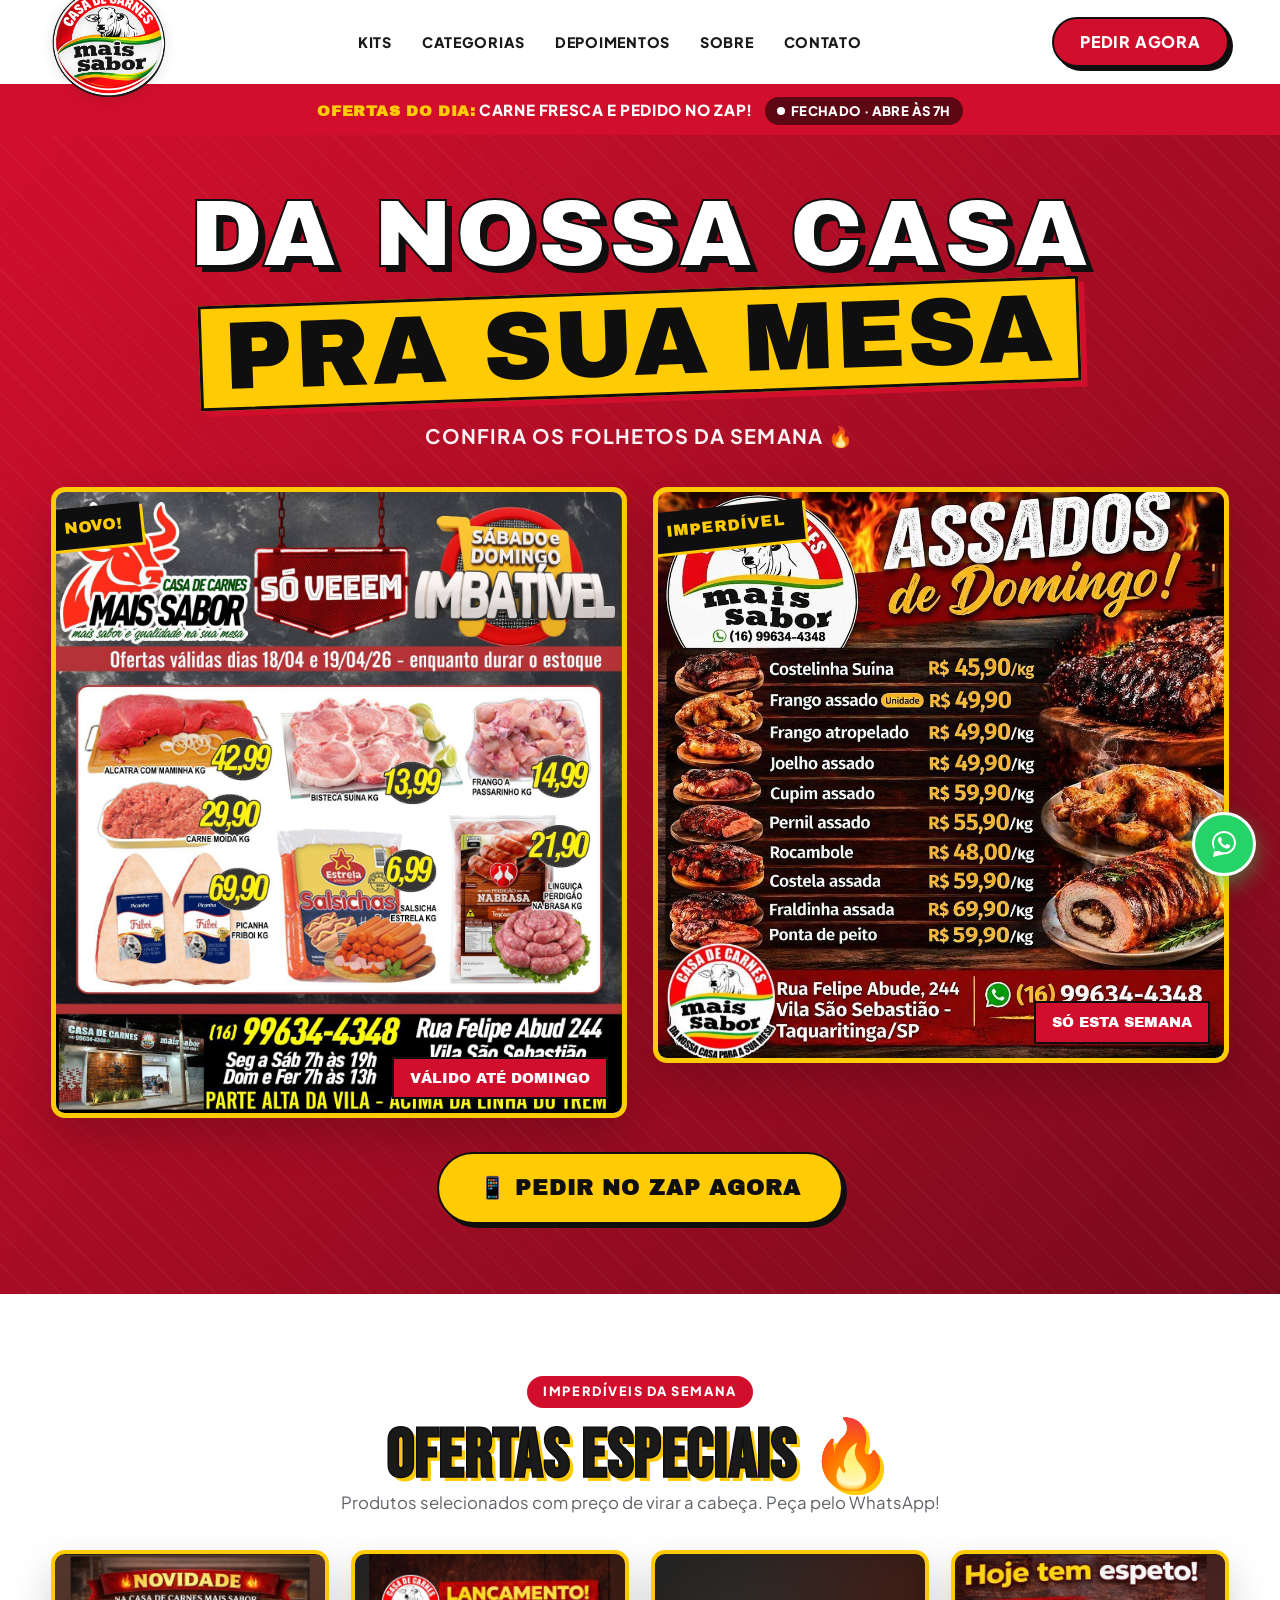
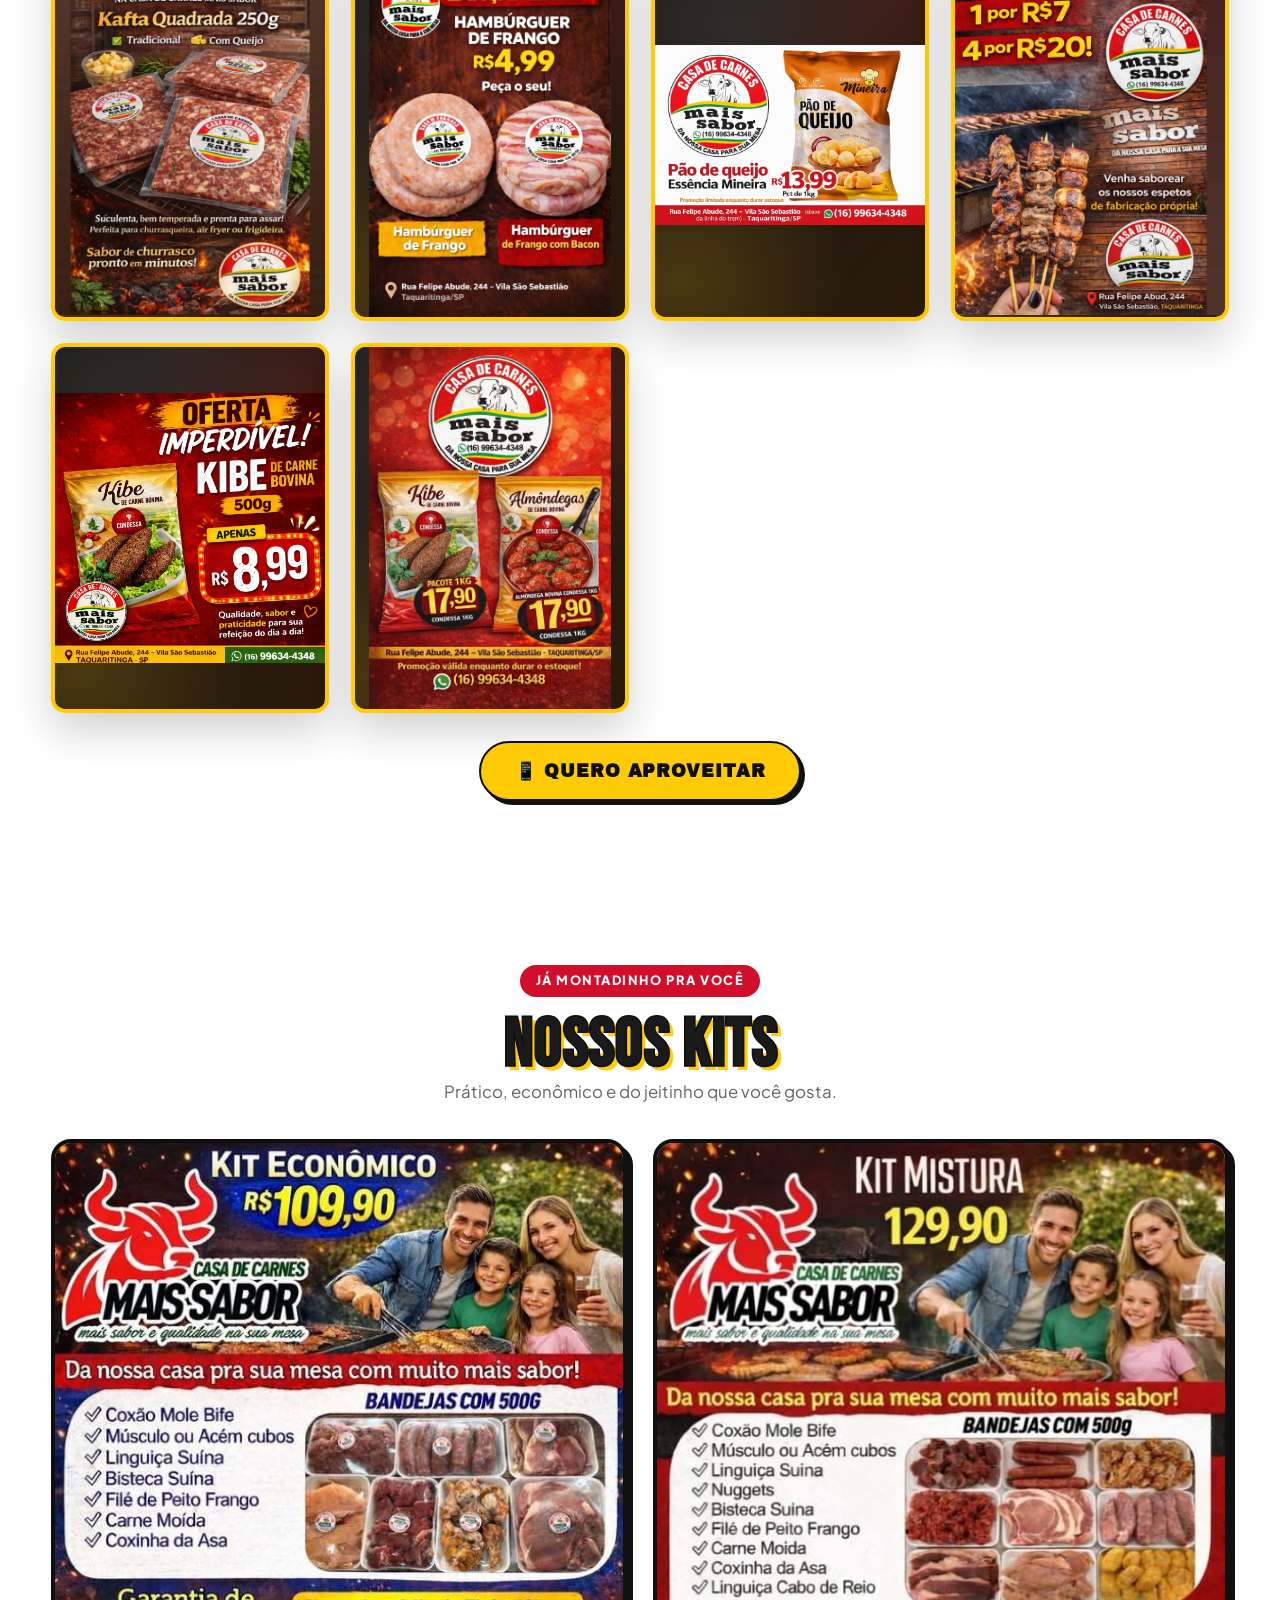
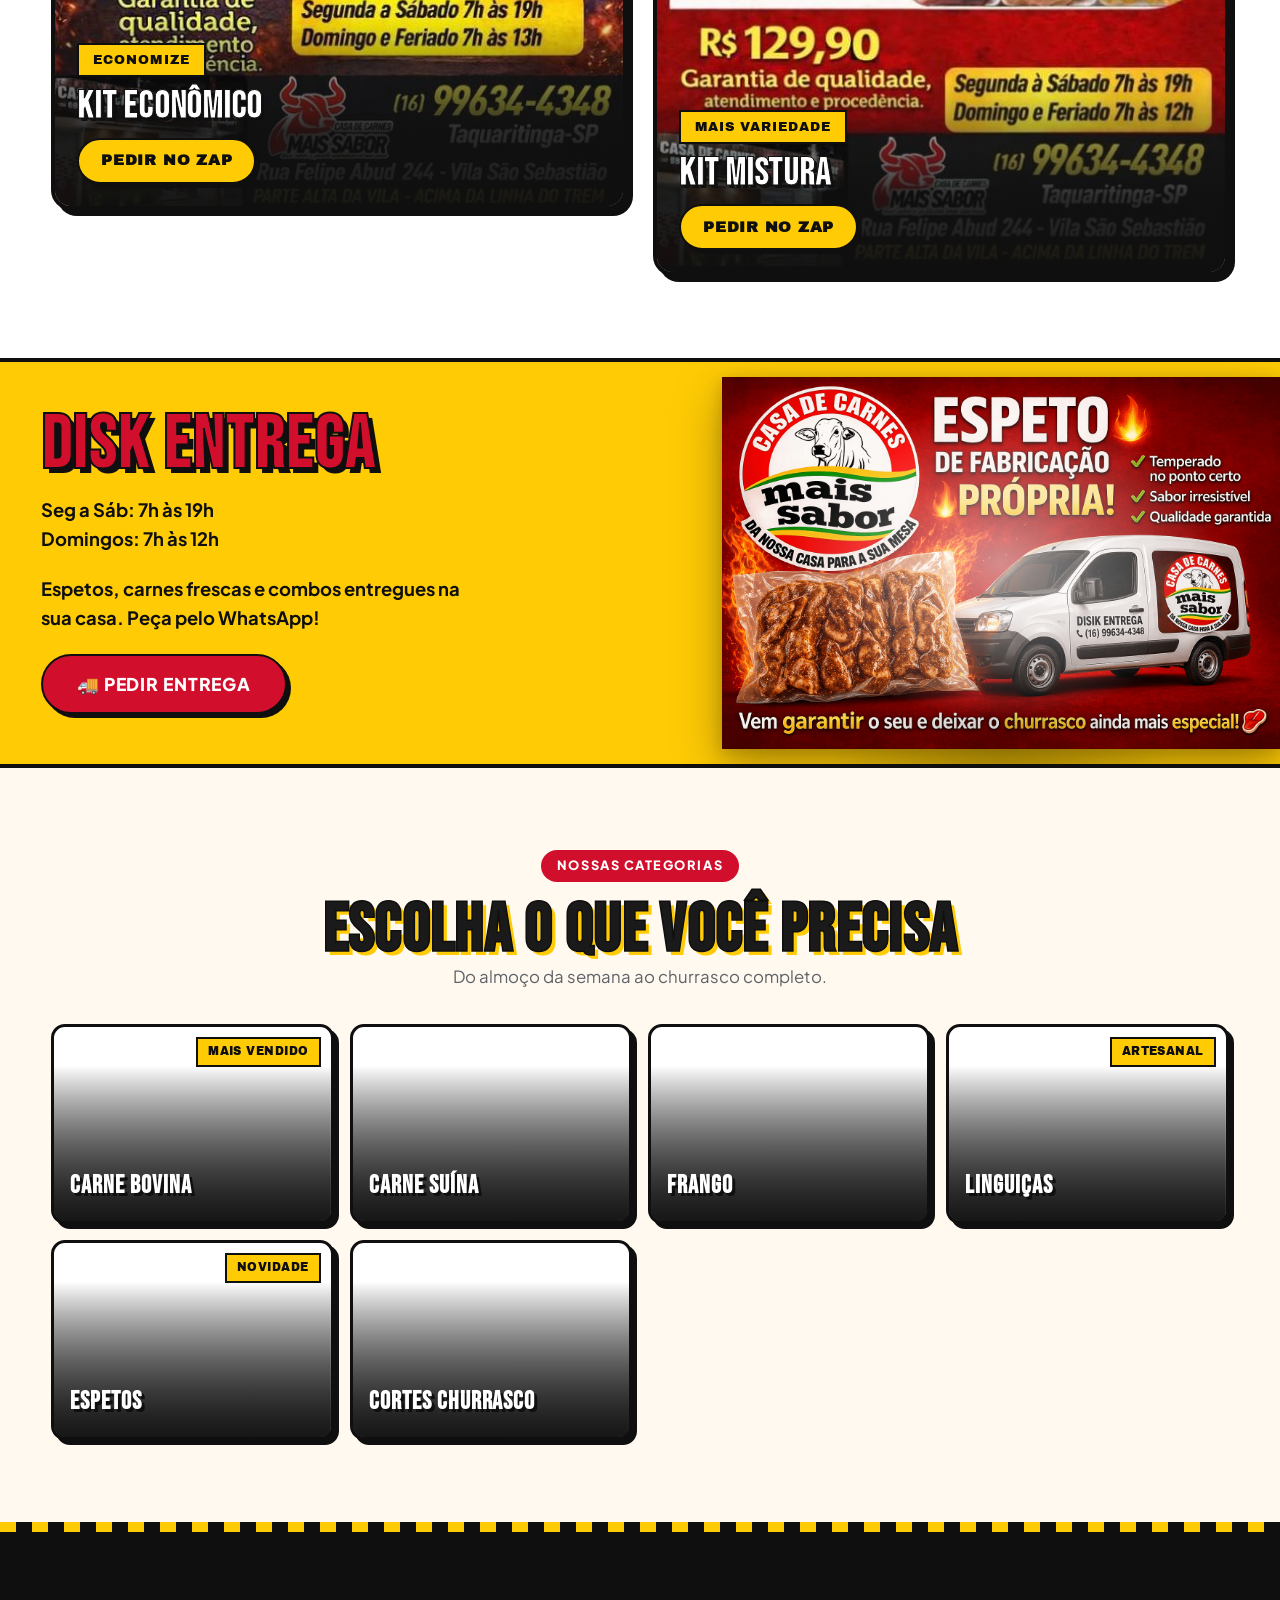
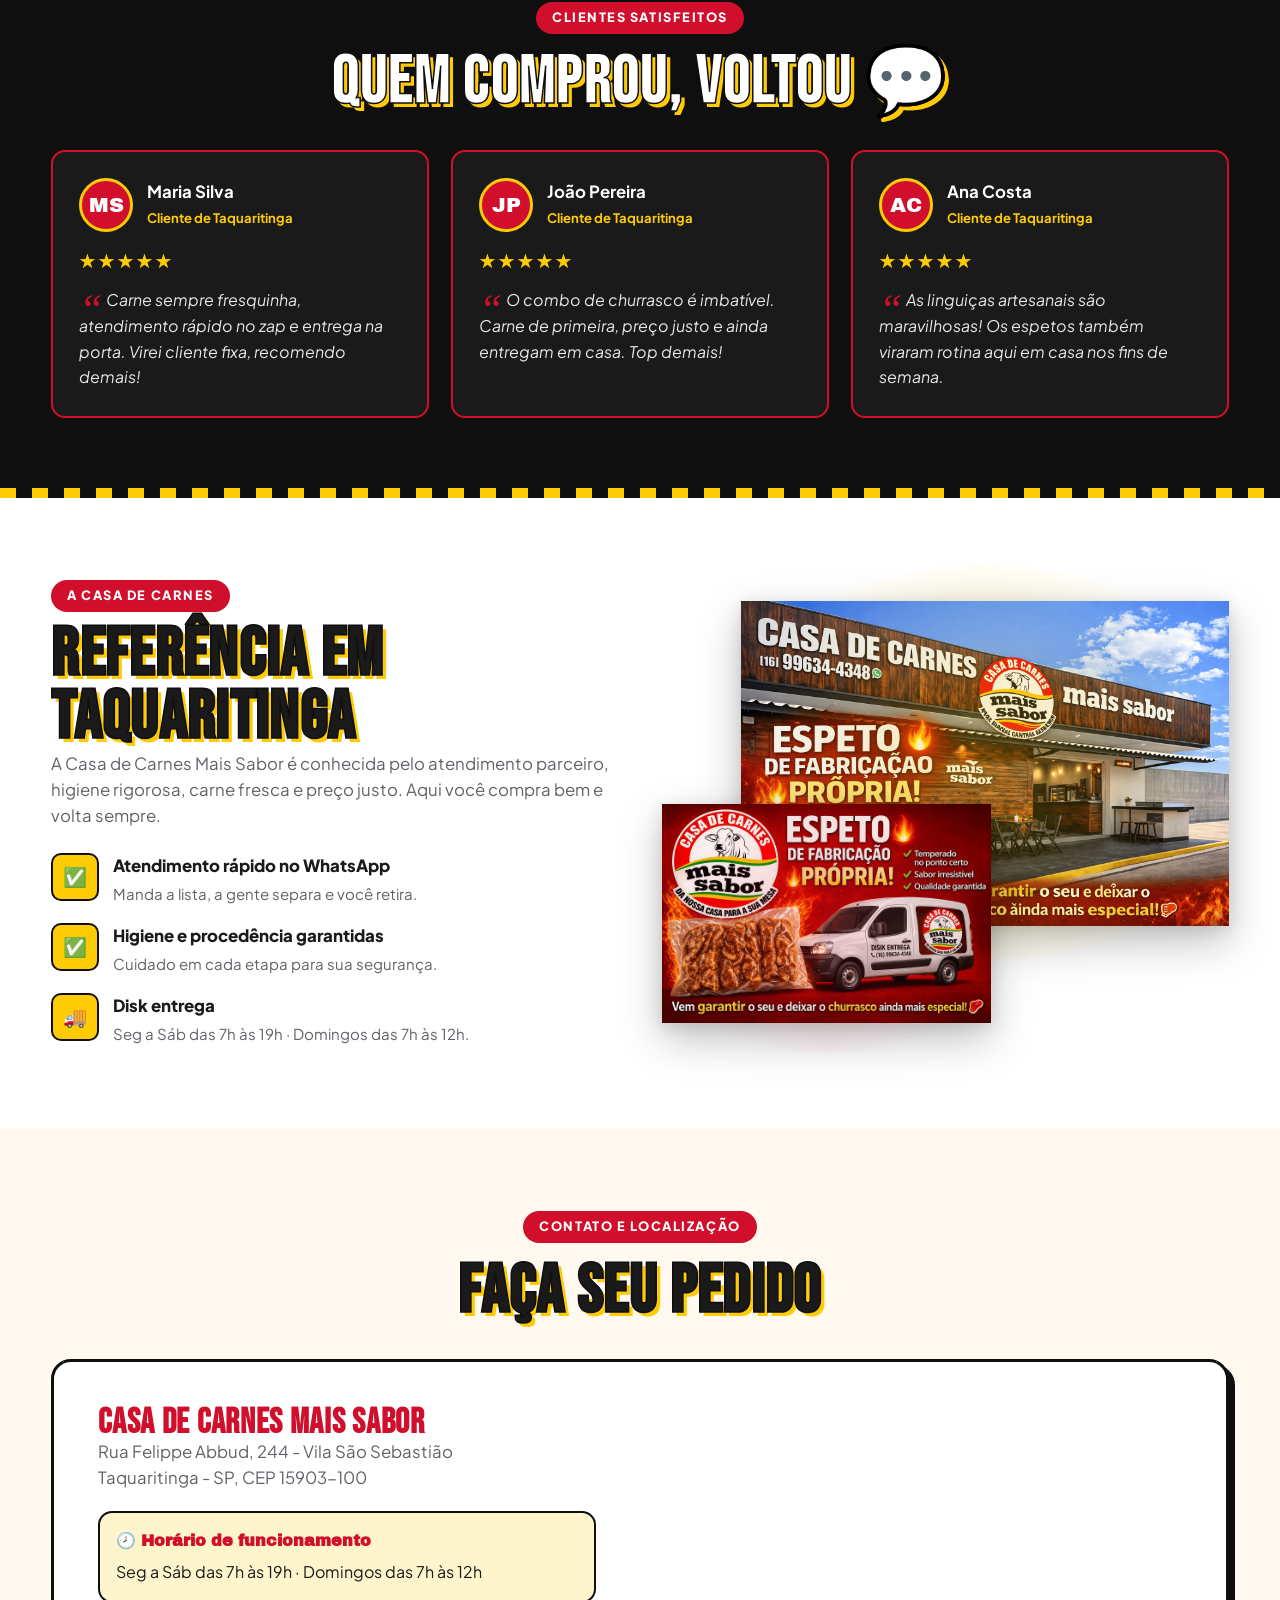
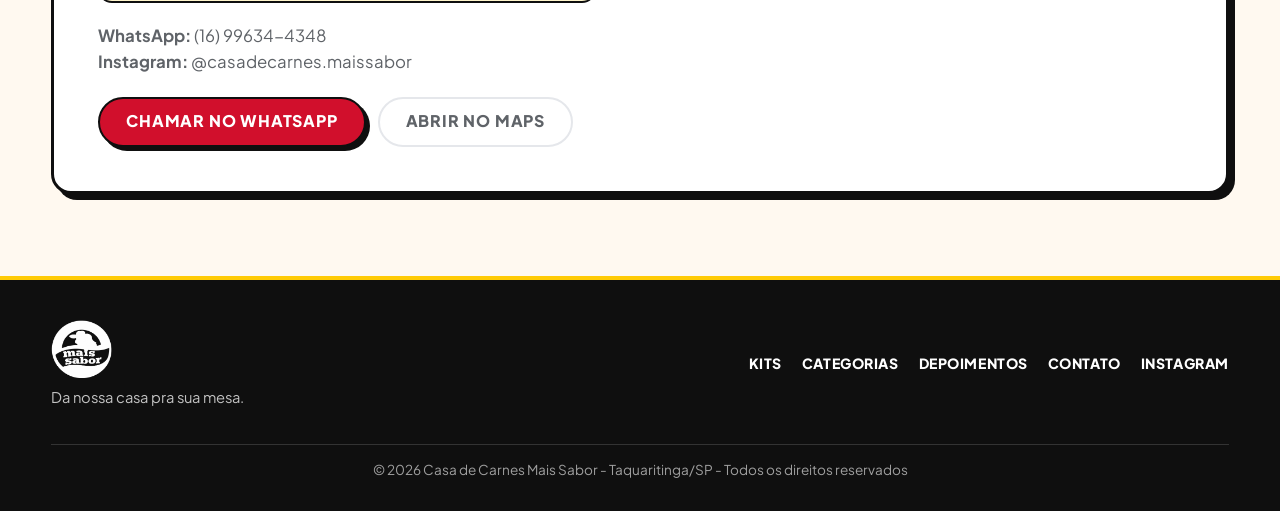
==== commit 5047a1da: "feat: destaca bordao 'Da nossa casa pra sua mesa' como protagonista do hero Remove marquee, selo gir" ====
--- a/index.html
+++ b/index.html
@@ -124,17 +124,6 @@
 <body>
   <div class="app-container">
 
-    <div class="marquee" aria-hidden="true">
-      <div class="marquee-track">
-        <span>🔥 OFERTAS DA SEMANA IMPERDÍVEIS</span><span class="dot">●</span>
-        <span>🥩 CARNE FRESCA TODO DIA</span><span class="dot">●</span>
-        <span>📱 PEÇA PELO WHATSAPP</span><span class="dot">●</span>
-        <span>🚚 DISK ENTREGA — SEG A SÁB 7H ÀS 19H</span><span class="dot">●</span>
-        <span>💳 ACEITAMOS PIX E CARTÃO</span><span class="dot">●</span>
-        <span>🔥 COMBO CHURRASCO A PARTIR DE R$ 89,90</span><span class="dot">●</span>
-      </div>
-    </div>
-
     <header class="header" id="inicio">
       <div class="container header-inner">
         <a class="brand" href="#inicio" aria-label="Casa de Carnes Mais Sabor">
@@ -168,16 +157,10 @@
       </div>
 
       <section class="hero-folhetos" id="inicio-hero">
-        <div class="selo-qualidade" aria-hidden="true">
-          QUALIDADE<br>GARANTIDA<br>★ MAIS SABOR ★
-        </div>
-
         <div class="container">
           <div class="hero-head reveal">
-            <div class="tarja">OFERTAS DA SEMANA 🔥</div>
-            <h1>CONFIRA OS FOLHETOS</h1>
-            <p class="slogan-hero">&ldquo;Da nossa casa pra sua mesa&rdquo;</p>
-            <p>Clique nas imagens para ampliar e confira todos os preços imperdíveis!</p>
+            <h1 class="slogan-hero">Da nossa casa<br><span>pra sua mesa</span></h1>
+            <p class="hero-subtitle">Confira os folhetos da semana 🔥</p>
           </div>
 
           <div class="folhetos-grid">
--- a/assets/site.css
+++ b/assets/site.css
@@ -448,51 +448,41 @@
   z-index: 1;
 }
 
-.hero-head .tarja {
+.slogan-hero {
+  display: inline-block;
+  font-family: var(--font-impact);
+  font-weight: 400;
+  font-size: clamp(2.8rem, 8vw, 6rem);
+  line-height: 0.95;
+  color: #fff;
+  letter-spacing: 0.02em;
+  margin: 0 0 18px;
+  text-transform: uppercase;
+  -webkit-text-stroke: 2px var(--black);
+  text-shadow: 6px 6px 0 var(--black);
+}
+
+.slogan-hero span {
   display: inline-block;
   background: var(--yellow);
   color: var(--black);
-  font-family: var(--font-impact);
-  font-size: clamp(2.4rem, 6vw, 4.5rem);
-  padding: 10px 34px;
+  -webkit-text-stroke: 0;
+  text-shadow: none;
+  padding: 4px 22px;
+  margin-top: 10px;
+  border: 3px solid var(--black);
+  box-shadow: 6px 6px 0 var(--primary);
   transform: rotate(-2deg);
-  box-shadow: 6px 6px 0 var(--black);
-  letter-spacing: 0.02em;
-  line-height: 1;
-}
-
-.hero-head h1 {
-  color: #fff;
-  margin-top: 18px;
-  font-size: clamp(2rem, 4vw, 3rem);
-  -webkit-text-stroke: 2px var(--black);
-  text-shadow: 5px 5px 0 var(--black);
-}
-
-.hero-head p {
+}
+
+.hero-subtitle {
   color: #fff;
   opacity: 0.95;
-  font-size: 1.1rem;
+  font-size: clamp(1rem, 1.6vw, 1.25rem);
   font-weight: 700;
-  margin-top: 12px;
-}
-
-.slogan-hero {
-  display: inline-block;
-  font-family: var(--font-impact);
-  font-style: italic;
-  font-weight: 400;
-  font-size: clamp(1.8rem, 4.2vw, 3.2rem);
-  color: var(--black);
-  background: var(--yellow);
-  letter-spacing: 0.05em;
-  margin: 20px 0 6px;
-  padding: 8px 26px;
-  border: 3px solid var(--black);
-  box-shadow: 5px 5px 0 var(--primary);
-  transform: rotate(-2deg);
+  letter-spacing: 0.06em;
   text-transform: uppercase;
-  opacity: 1;
+  margin-top: 6px;
 }
 
 .folhetos-grid {
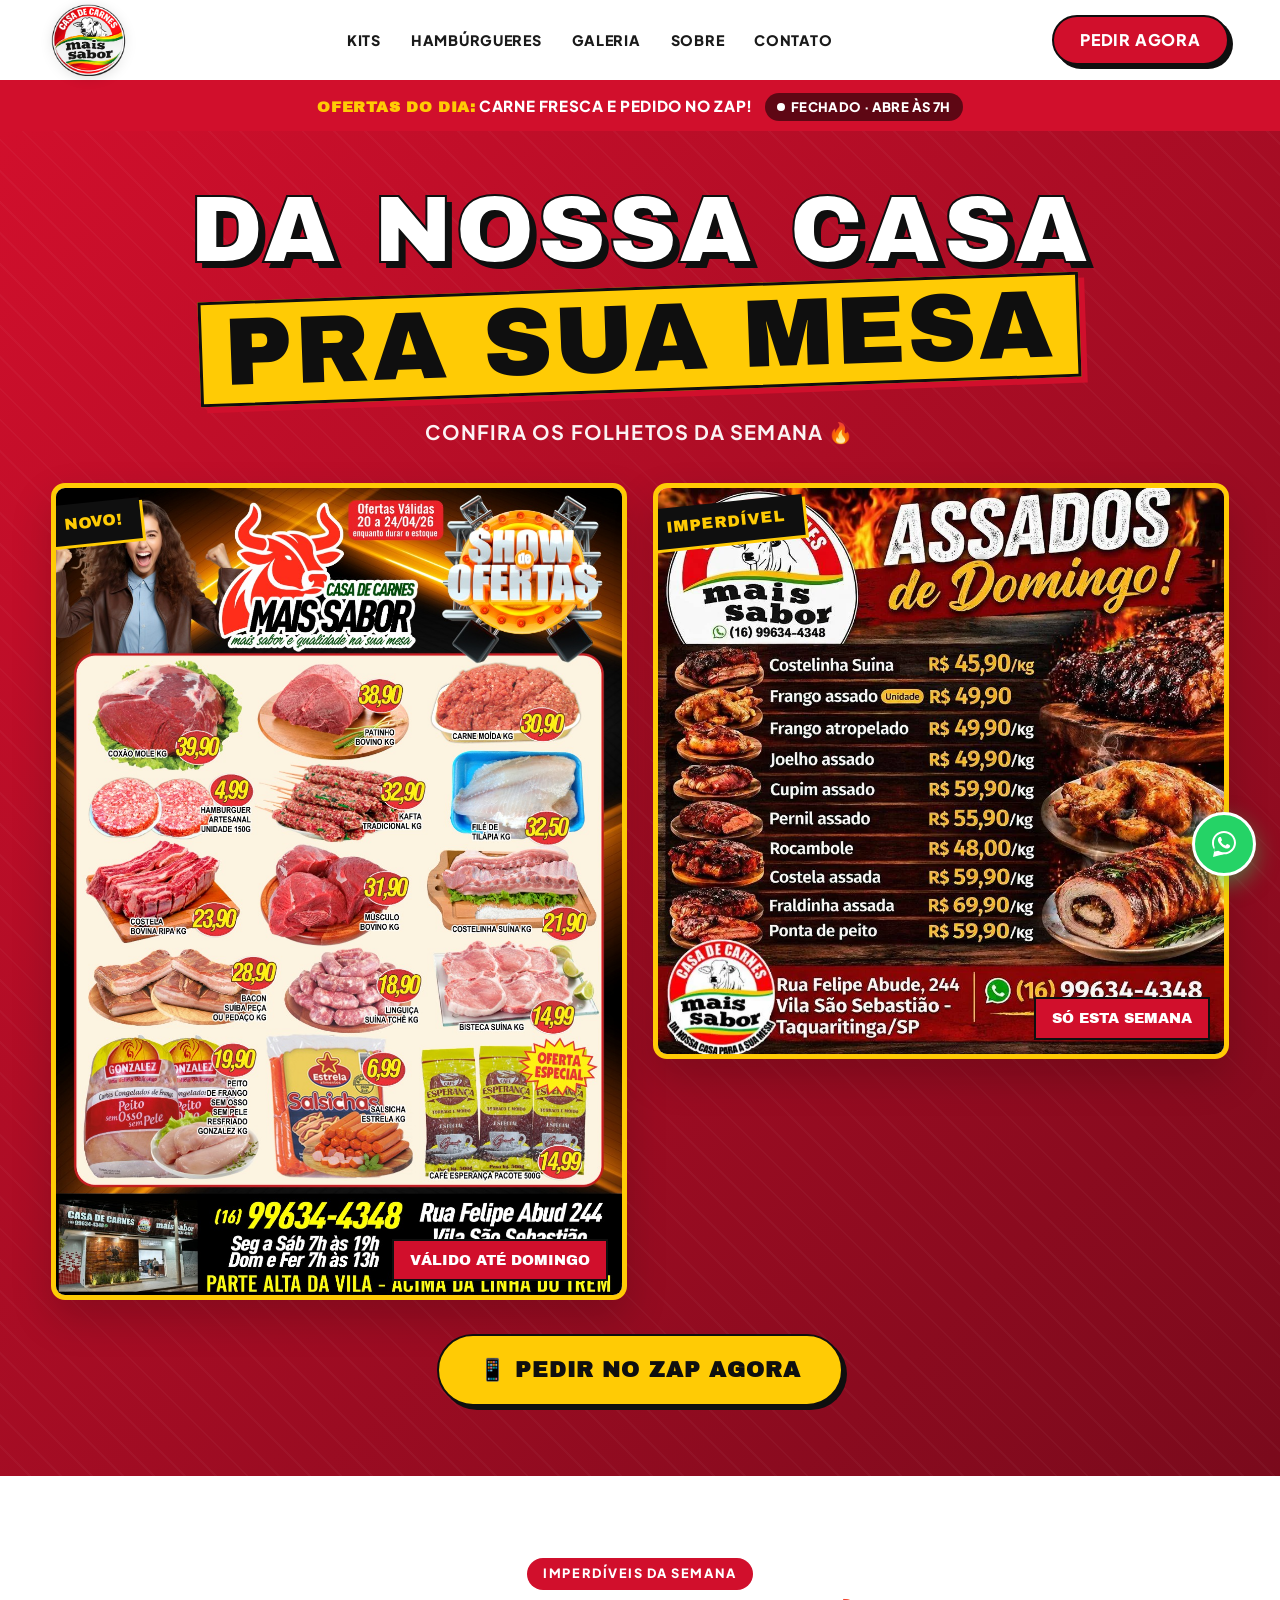
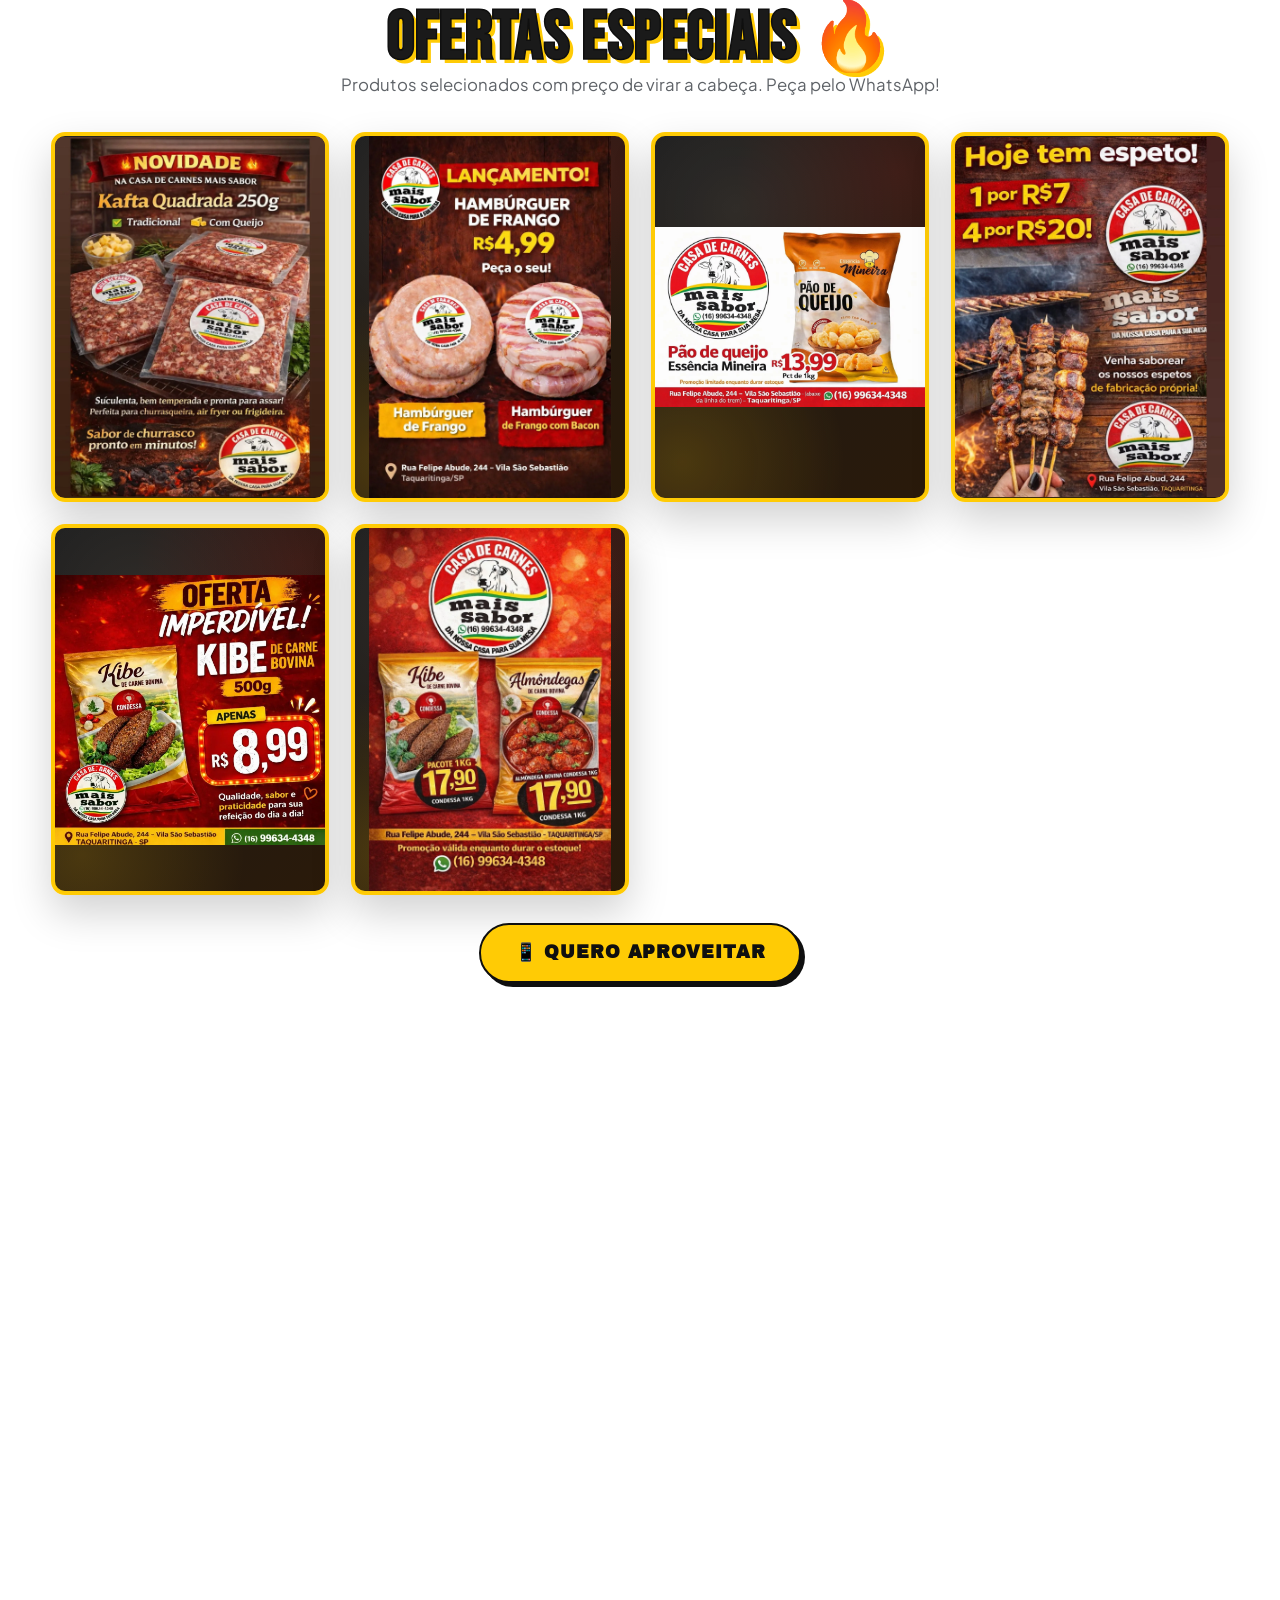
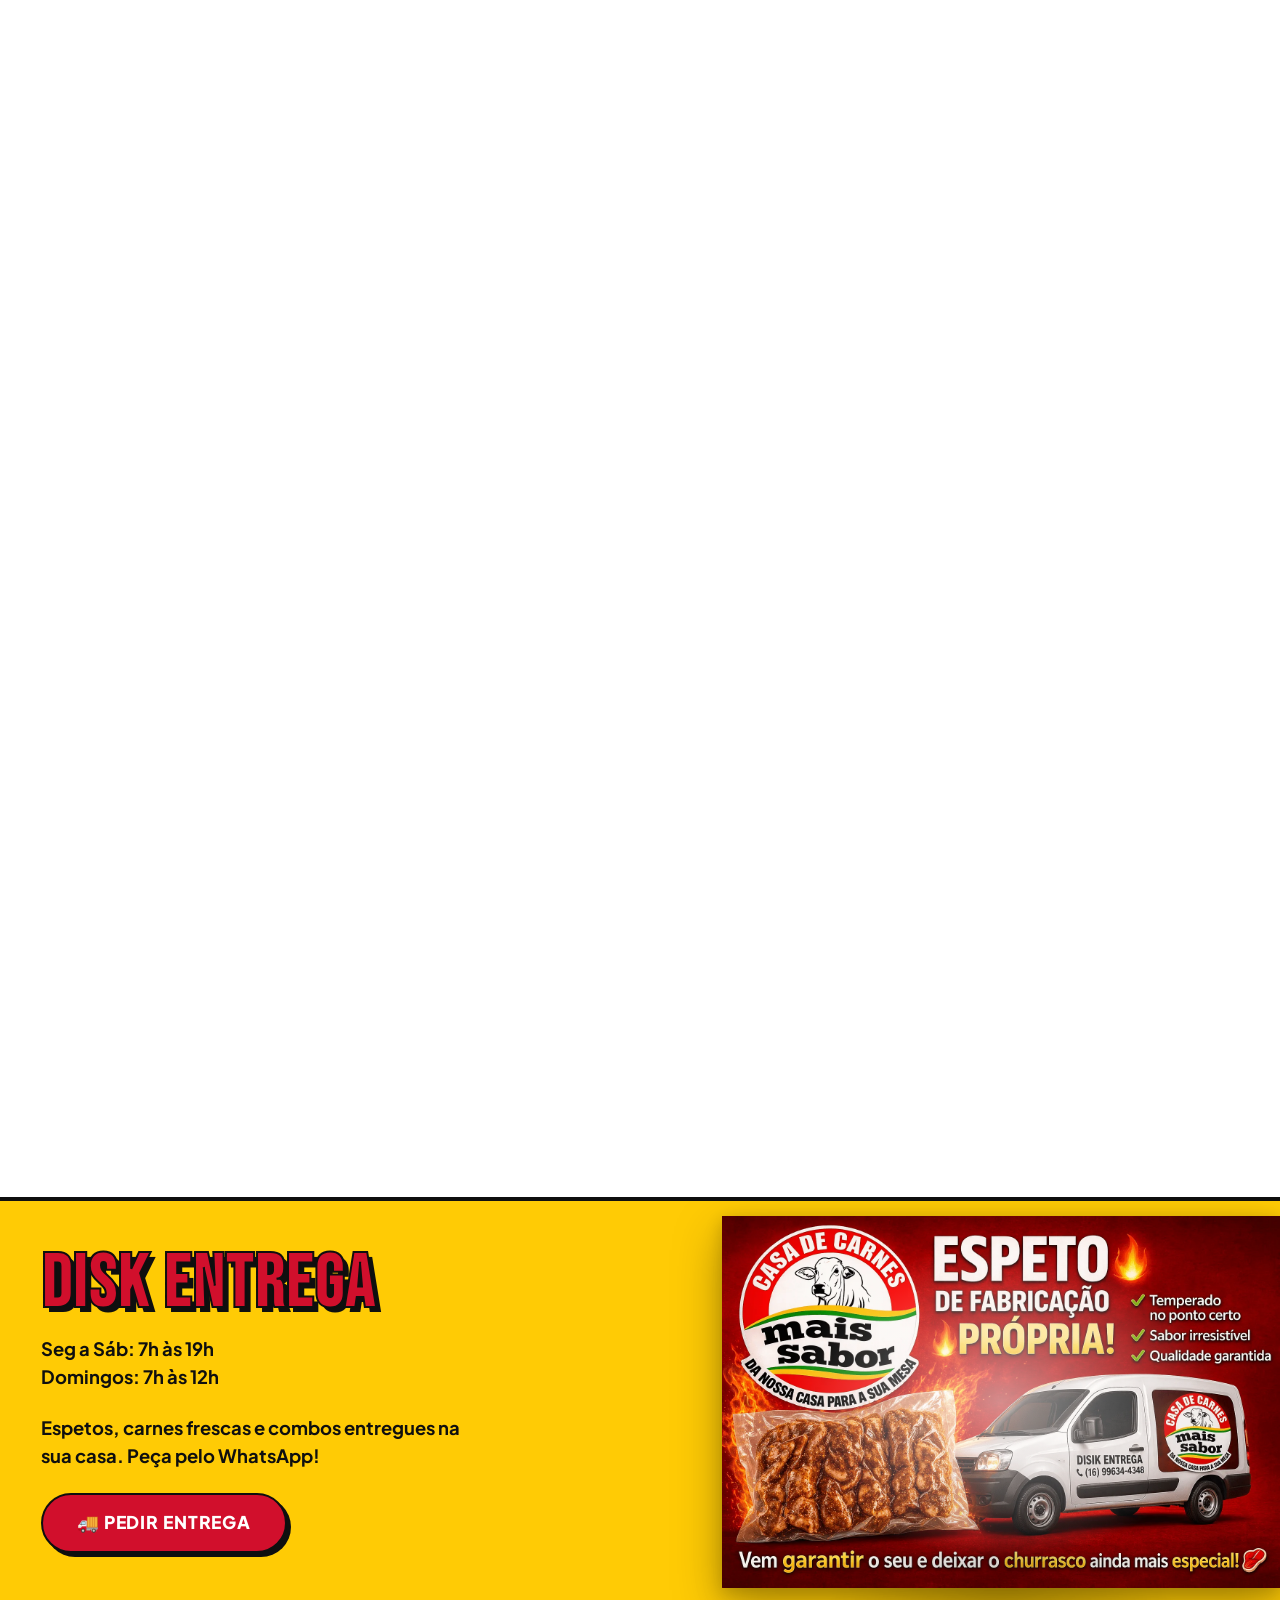
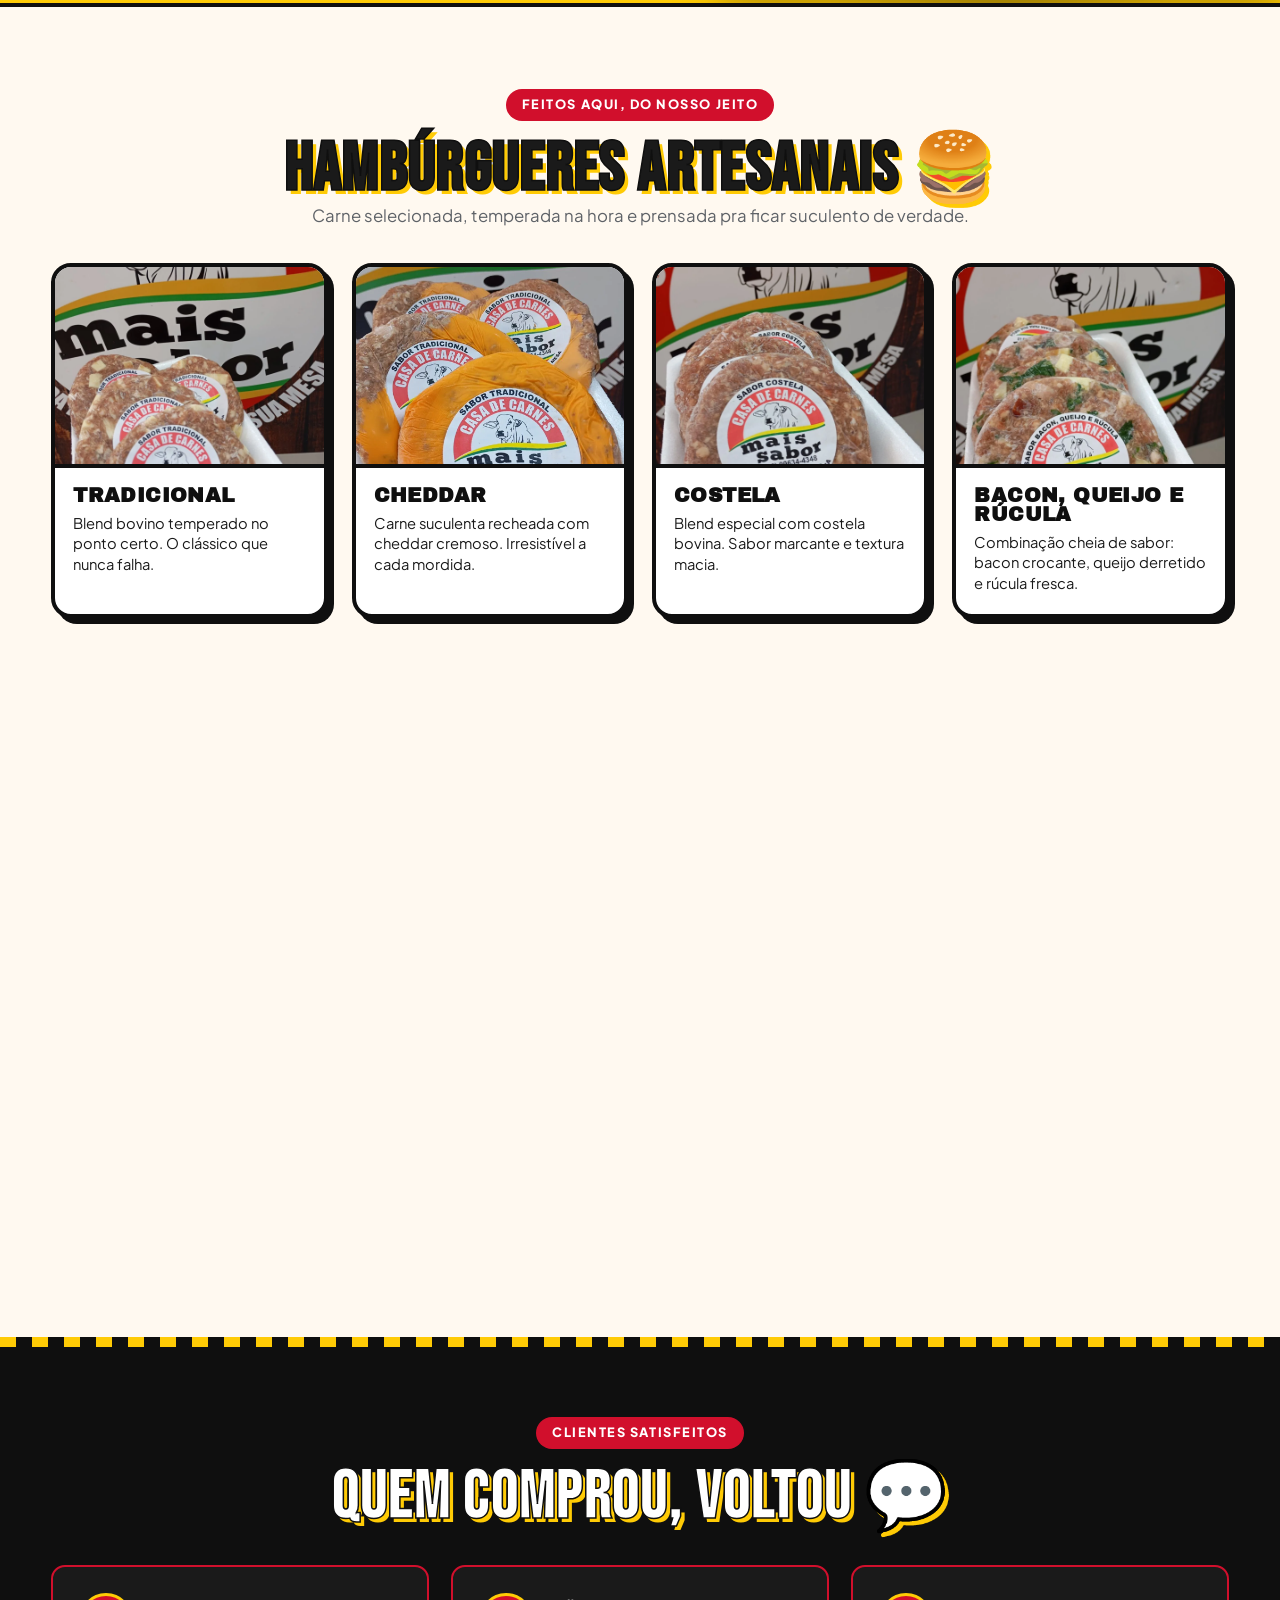
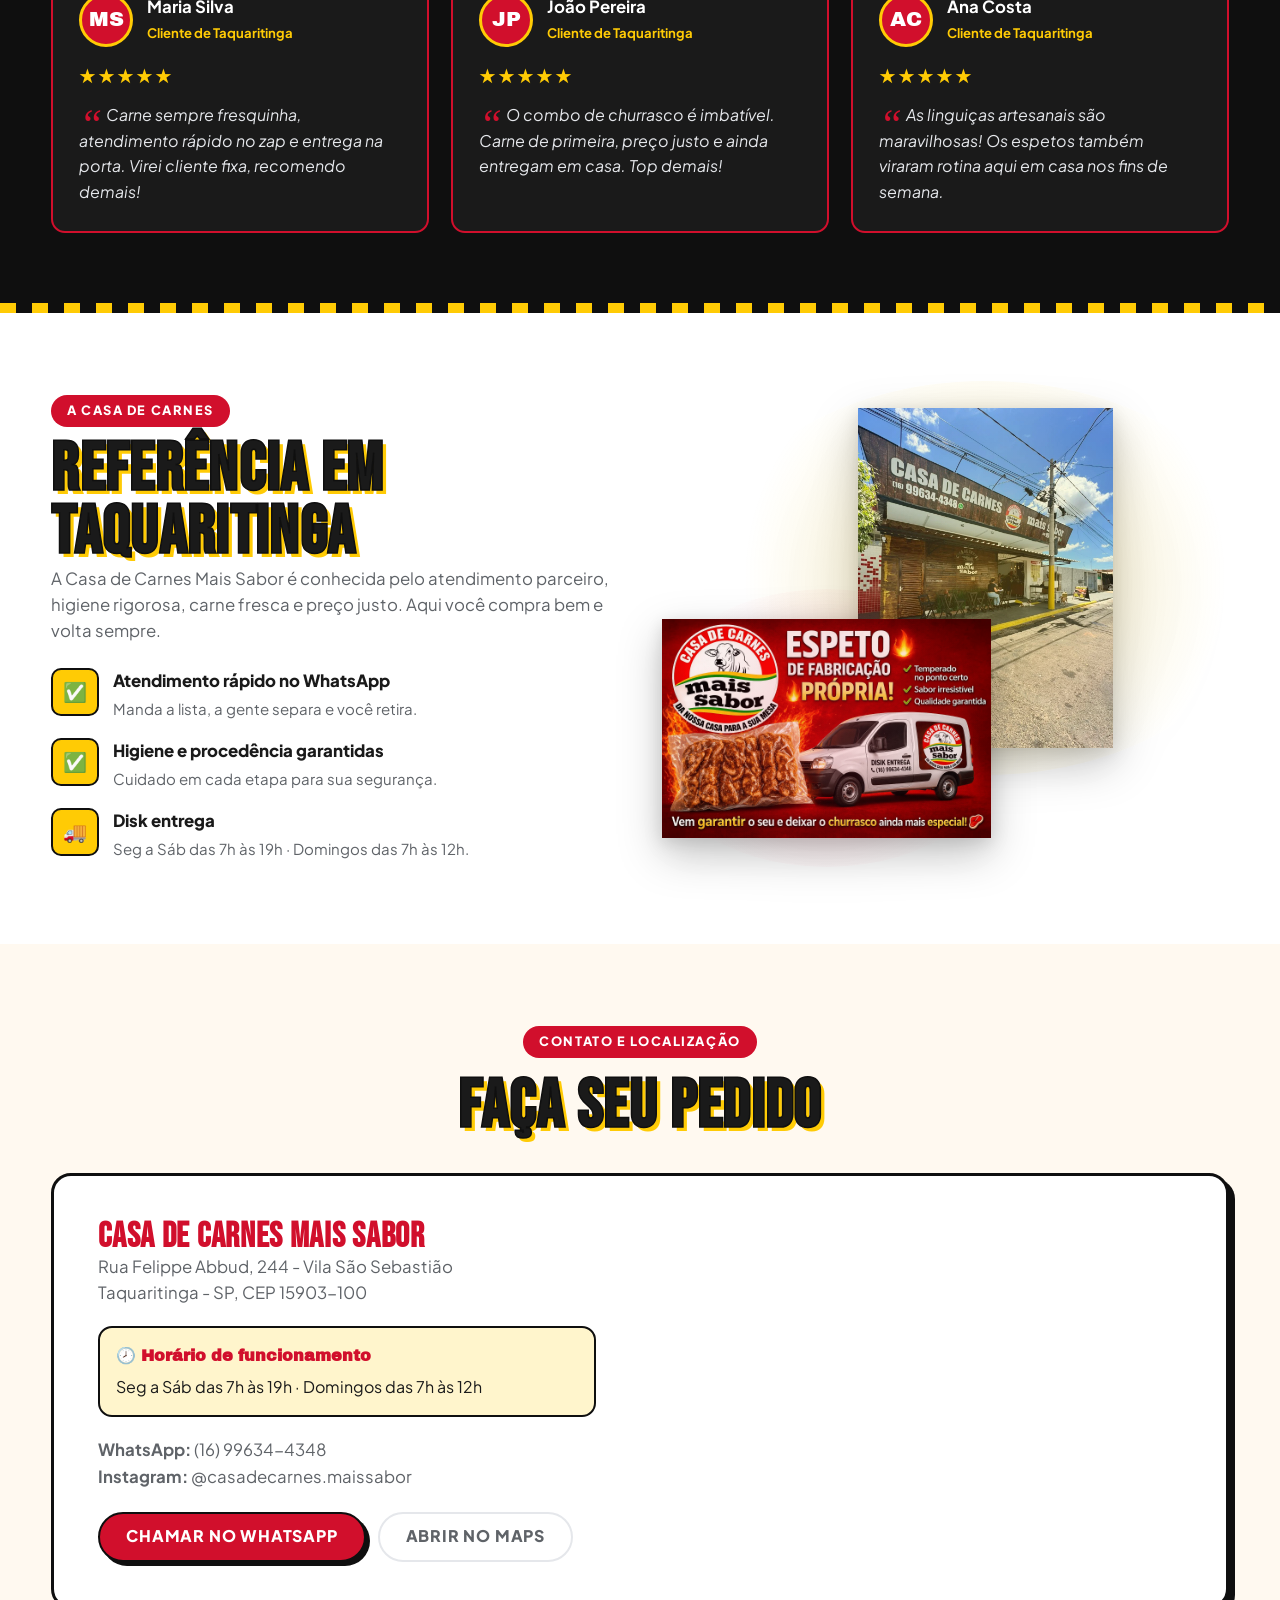
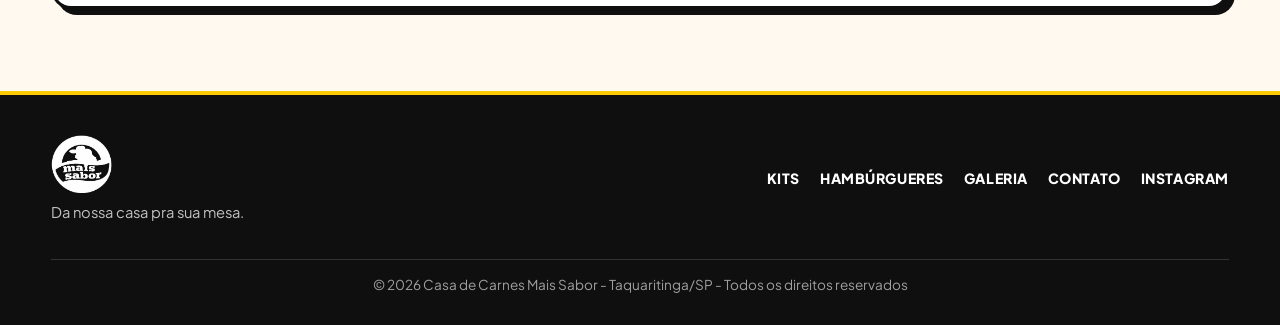
==== commit e4310d2e: "feat: detalha kits, adiciona hamburgueres e galeria, atualiza folheto - Kits Econômico e Mistura ago" ====
--- a/index.html
+++ b/index.html
@@ -23,25 +23,25 @@
   <meta property="og:description" content="Açougue de confiança em Taquaritinga: ofertas da semana, combos de churrasco e atendimento no WhatsApp.">
   <meta property="og:locale" content="pt_BR">
   <meta property="og:url" content="https://www.casadecarnesmaissabor.com.br">
-  <meta property="og:image" content="https://www.casadecarnesmaissabor.com.br/assets/img/og-image.png">
+  <meta property="og:image" content="https://www.casadecarnesmaissabor.com.br/assets/img/og-image.webp">
   <meta property="og:image:width" content="1200">
   <meta property="og:image:height" content="630">
 
   <meta name="twitter:card" content="summary_large_image">
   <meta name="twitter:title" content="Casa de Carnes Mais Sabor Taquaritinga">
   <meta name="twitter:description" content="Ofertas da semana, combos de churrasco e disk entrega em Taquaritinga.">
-  <meta name="twitter:image" content="https://www.casadecarnesmaissabor.com.br/assets/img/og-image.png">
-
-  <link rel="icon" type="image/png" sizes="48x48" href="assets/img/favicon-48.png">
-  <link rel="icon" type="image/png" sizes="96x96" href="assets/img/favicon-96.png">
-  <link rel="icon" type="image/png" sizes="192x192" href="assets/img/favicon-192.png">
-  <link rel="apple-touch-icon" sizes="180x180" href="assets/img/apple-touch-icon.png">
+  <meta name="twitter:image" content="https://www.casadecarnesmaissabor.com.br/assets/img/og-image.webp">
+
+  <link rel="icon" type="image/png" sizes="48x48" href="assets/img/favicon-48.webp">
+  <link rel="icon" type="image/png" sizes="96x96" href="assets/img/favicon-96.webp">
+  <link rel="icon" type="image/png" sizes="192x192" href="assets/img/favicon-192.webp">
+  <link rel="apple-touch-icon" sizes="180x180" href="assets/img/apple-touch-icon.webp">
 
   <link rel="preconnect" href="https://fonts.googleapis.com">
   <link rel="preconnect" href="https://fonts.gstatic.com" crossorigin>
   <link href="https://fonts.googleapis.com/css2?family=Archivo+Black&family=Bebas+Neue&family=Plus+Jakarta+Sans:wght@400;500;600;700;800&display=swap" rel="stylesheet">
 
-  <link rel="preload" as="image" href="assets/img/folhetos/folheto-1.jpeg" fetchpriority="high">
+  <link rel="preload" as="image" href="assets/img/folhetos/folheto-1.webp" fetchpriority="high">
   <link rel="stylesheet" href="assets/site.css">
   <link rel="manifest" href="manifest.json">
 
@@ -58,10 +58,10 @@
     "slogan": "Da nossa casa pra sua mesa",
     "priceRange": "$$",
     "image": [
-      "https://www.casadecarnesmaissabor.com.br/assets/img/sobre/fachada.png",
-      "https://www.casadecarnesmaissabor.com.br/assets/img/folhetos/folheto-1.jpeg"
+      "https://www.casadecarnesmaissabor.com.br/assets/img/sobre/fachada.webp",
+      "https://www.casadecarnesmaissabor.com.br/assets/img/folhetos/folheto-1.webp"
     ],
-    "logo": "https://www.casadecarnesmaissabor.com.br/assets/img/logo.png",
+    "logo": "https://www.casadecarnesmaissabor.com.br/assets/img/logo.webp",
     "url": "https://www.casadecarnesmaissabor.com.br",
     "address": {
       "@type": "PostalAddress",
@@ -127,13 +127,13 @@
     <header class="header" id="inicio">
       <div class="container header-inner">
         <a class="brand" href="#inicio" aria-label="Casa de Carnes Mais Sabor">
-          <img src="assets/img/logo.png" alt="Logo Casa de Carnes Mais Sabor" class="brand-logo" width="180" height="64">
+          <img src="assets/img/logo.webp" alt="Logo Casa de Carnes Mais Sabor" class="brand-logo" width="180" height="64">
         </a>
 
         <nav class="nav" id="nav" aria-label="Principal">
           <a href="#kits">Kits</a>
-          <a href="#categorias">Categorias</a>
-          <a href="#depoimentos">Depoimentos</a>
+          <a href="#hamburgueres">Hambúrgueres</a>
+          <a href="#galeria">Galeria</a>
           <a href="#sobre">Sobre</a>
           <a href="#contato">Contato</a>
         </nav>
@@ -167,13 +167,13 @@
             <figure class="folheto-card reveal js-lightbox" tabindex="0" role="button" aria-label="Ampliar folheto 1">
               <span class="folheto-badge">NOVO!</span>
               <span class="folheto-selo">VÁLIDO ATÉ DOMINGO</span>
-              <img src="assets/img/folhetos/folheto-1.jpeg" alt="Folheto de ofertas da semana - Casa de Carnes Mais Sabor" width="800" height="1000" fetchpriority="high">
+              <img src="assets/img/folhetos/folheto-1.webp" alt="Folheto de ofertas da semana - Casa de Carnes Mais Sabor" width="800" height="1000" fetchpriority="high">
             </figure>
 
             <figure class="folheto-card reveal reveal-delay js-lightbox" tabindex="0" role="button" aria-label="Ampliar folheto 2">
               <span class="folheto-badge">IMPERDÍVEL</span>
               <span class="folheto-selo">SÓ ESTA SEMANA</span>
-              <img src="assets/img/folhetos/folheto-2.jpeg" alt="Ofertas especiais - Casa de Carnes Mais Sabor" width="800" height="1000" loading="lazy">
+              <img src="assets/img/folhetos/folheto-2.webp" alt="Ofertas especiais - Casa de Carnes Mais Sabor" width="800" height="1000" loading="lazy">
             </figure>
           </div>
 
@@ -195,22 +195,22 @@
 
           <div class="ofertas-grid">
             <figure class="oferta-card reveal js-lightbox" tabindex="0" role="button" aria-label="Ampliar promoção de Kafta">
-              <img src="assets/img/ofertas/kafta.jpeg" alt="Promoção Kafta - Casa de Carnes Mais Sabor" loading="lazy">
+              <img src="assets/img/ofertas/kafta.webp" alt="Promoção Kafta - Casa de Carnes Mais Sabor" loading="lazy">
             </figure>
             <figure class="oferta-card reveal js-lightbox" tabindex="0" role="button" aria-label="Ampliar promoção de Hambúrguer">
-              <img src="assets/img/ofertas/hamburguer.jpeg" alt="Promoção Hambúrguer - Casa de Carnes Mais Sabor" loading="lazy">
+              <img src="assets/img/ofertas/hamburguer.webp" alt="Promoção Hambúrguer - Casa de Carnes Mais Sabor" loading="lazy">
             </figure>
             <figure class="oferta-card reveal js-lightbox" tabindex="0" role="button" aria-label="Ampliar promoção de Pão de Queijo">
-              <img src="assets/img/ofertas/pao-queijo.jpeg" alt="Promoção Pão de Queijo - Casa de Carnes Mais Sabor" loading="lazy">
+              <img src="assets/img/ofertas/pao-queijo.webp" alt="Promoção Pão de Queijo - Casa de Carnes Mais Sabor" loading="lazy">
             </figure>
             <figure class="oferta-card reveal js-lightbox" tabindex="0" role="button" aria-label="Ampliar promoção de Espetos">
-              <img src="assets/img/ofertas/espetos.jpeg" alt="Promoção Espetos - Casa de Carnes Mais Sabor" loading="lazy">
+              <img src="assets/img/ofertas/espetos.webp" alt="Promoção Espetos - Casa de Carnes Mais Sabor" loading="lazy">
             </figure>
             <figure class="oferta-card reveal js-lightbox" tabindex="0" role="button" aria-label="Ampliar promoção de Kibe 500g">
-              <img src="assets/img/ofertas/kibe-500g.jpeg" alt="Promoção Kibe 500g - Casa de Carnes Mais Sabor" loading="lazy">
+              <img src="assets/img/ofertas/kibe-500g.webp" alt="Promoção Kibe 500g - Casa de Carnes Mais Sabor" loading="lazy">
             </figure>
             <figure class="oferta-card reveal js-lightbox" tabindex="0" role="button" aria-label="Ampliar promoção de Kibe e Almôndegas">
-              <img src="assets/img/ofertas/kibe-almondegas.jpeg" alt="Promoção Kibe e Almôndegas - Casa de Carnes Mais Sabor" loading="lazy">
+              <img src="assets/img/ofertas/kibe-almondegas.webp" alt="Promoção Kibe e Almôndegas - Casa de Carnes Mais Sabor" loading="lazy">
             </figure>
           </div>
 
@@ -231,23 +231,49 @@
           </div>
 
           <div class="kits-grid">
-            <figure class="kit-card reveal js-lightbox" tabindex="0" role="button" aria-label="Ampliar Kit Econômico">
-              <img src="assets/img/kits/economico.jpg" alt="Kit Econômico - Casa de Carnes Mais Sabor" loading="lazy">
-              <figcaption class="kit-overlay">
+            <article class="kit-card reveal">
+              <div class="kit-media js-lightbox" tabindex="0" role="button" aria-label="Ampliar Kit Econômico">
+                <img src="assets/img/kits/economico.webp" alt="Kit Econômico - Casa de Carnes Mais Sabor" loading="lazy">
+              </div>
+              <div class="kit-body">
                 <span class="kit-selo">ECONOMIZE</span>
                 <h3>KIT ECONÔMICO</h3>
-                <a class="btn btn-secondary" href="https://wa.me/5516996344348?text=Quero+o+Kit+Economico." target="_blank" rel="noopener" onclick="event.stopPropagation();">Pedir no Zap</a>
-              </figcaption>
-            </figure>
-
-            <figure class="kit-card reveal reveal-delay js-lightbox" tabindex="0" role="button" aria-label="Ampliar Kit Mistura">
-              <img src="assets/img/kits/mistura.jpg" alt="Kit Mistura - Casa de Carnes Mais Sabor" loading="lazy">
-              <figcaption class="kit-overlay">
+                <p class="kit-sub">Bandejas de 500g</p>
+                <ul class="kit-list">
+                  <li>Coxão mole bife</li>
+                  <li>Músculo ou acém em cubos</li>
+                  <li>Linguiça suína</li>
+                  <li>Bisteca suína</li>
+                  <li>Filé de peito de frango</li>
+                  <li>Carne moída</li>
+                  <li>Coxinha da asa</li>
+                </ul>
+                <a class="btn btn-secondary" href="https://wa.me/5516996344348?text=Quero+o+Kit+Economico." target="_blank" rel="noopener">Pedir no Zap</a>
+              </div>
+            </article>
+
+            <article class="kit-card reveal reveal-delay">
+              <div class="kit-media js-lightbox" tabindex="0" role="button" aria-label="Ampliar Kit Mistura">
+                <img src="assets/img/kits/mistura.webp" alt="Kit Mistura - Casa de Carnes Mais Sabor" loading="lazy">
+              </div>
+              <div class="kit-body">
                 <span class="kit-selo">MAIS VARIEDADE</span>
                 <h3>KIT MISTURA</h3>
-                <a class="btn btn-secondary" href="https://wa.me/5516996344348?text=Quero+o+Kit+Mistura." target="_blank" rel="noopener" onclick="event.stopPropagation();">Pedir no Zap</a>
-              </figcaption>
-            </figure>
+                <p class="kit-sub">Bandejas de 500g</p>
+                <ul class="kit-list">
+                  <li>Coxão mole bife</li>
+                  <li>Músculo ou acém em cubos</li>
+                  <li>Linguiça suína</li>
+                  <li>Nuggets</li>
+                  <li>Bisteca suína</li>
+                  <li>Filé de peito de frango</li>
+                  <li>Carne moída</li>
+                  <li>Coxinha da asa</li>
+                  <li>Linguiça cabo de rédeo</li>
+                </ul>
+                <a class="btn btn-secondary" href="https://wa.me/5516996344348?text=Quero+o+Kit+Mistura." target="_blank" rel="noopener">Pedir no Zap</a>
+              </div>
+            </article>
           </div>
         </div>
       </section>
@@ -260,40 +286,81 @@
             <p id="disk-descricao">Espetos, carnes frescas e combos entregues na sua casa. Peça pelo WhatsApp!</p>
             <a class="btn btn-primary btn-large" id="disk-cta" href="https://wa.me/5516996344348?text=Ola%2C+quero+fazer+um+pedido+para+entrega." target="_blank" rel="noopener">🚚 Pedir Entrega</a>
           </div>
-          <div class="disk-img reveal reveal-delay" style="background-image: url('assets/img/sobre/disk-entrega.png')" role="img" aria-label="Espeto Disk Entrega"></div>
-        </div>
-      </section>
-
-      <section class="menu section" id="categorias">
+          <div class="disk-img reveal reveal-delay" style="background-image: url('assets/img/sobre/disk-entrega.webp')" role="img" aria-label="Espeto Disk Entrega"></div>
+        </div>
+      </section>
+
+      <section class="hamburgueres section" id="hamburgueres">
         <div class="container">
           <div class="section-header reveal text-center">
-            <span class="subtitle">Nossas Categorias</span>
-            <h2>ESCOLHA O QUE VOCÊ PRECISA</h2>
-            <p>Do almoço da semana ao churrasco completo.</p>
-          </div>
-
-          <div class="menu-grid categorias-grid">
-            <article class="menu-item cat-item reveal" data-real-bg="produto-bovina.jpg" data-fallback-bg="https://images.unsplash.com/photo-1600891964092-4316c288032e?auto=format&fit=crop&w=900&q=70">
-              <span class="cat-badge">MAIS VENDIDO</span>
-              <h4>Carne Bovina</h4>
-            </article>
-            <article class="menu-item cat-item reveal" data-real-bg="produto-suina.jpg" data-fallback-bg="https://images.unsplash.com/photo-1607623814075-e51df1bdc82f?auto=format&fit=crop&w=900&q=70">
-              <h4>Carne Suína</h4>
-            </article>
-            <article class="menu-item cat-item reveal" data-real-bg="produto-frango.jpg" data-fallback-bg="https://images.unsplash.com/photo-1587593810167-a84920ea0781?auto=format&fit=crop&w=900&q=70">
-              <h4>Frango</h4>
-            </article>
-            <article class="menu-item cat-item reveal" data-real-bg="produto-linguica.jpg" data-fallback-bg="https://images.unsplash.com/photo-1544025162-d76694265947?auto=format&fit=crop&w=900&q=70">
-              <span class="cat-badge">ARTESANAL</span>
-              <h4>Linguiças</h4>
-            </article>
-            <article class="menu-item cat-item reveal" data-real-bg="produto-espetos.jpg" data-fallback-bg="https://images.unsplash.com/photo-1529692236671-f1f6cf9683ba?auto=format&fit=crop&w=900&q=70">
-              <span class="cat-badge">NOVIDADE</span>
-              <h4>Espetos</h4>
-            </article>
-            <article class="menu-item cat-item reveal" data-real-bg="churrasco.jpg" data-fallback-bg="https://images.unsplash.com/photo-1529694157872-4e0c0f3b238b?auto=format&fit=crop&w=900&q=70">
-              <h4>Cortes Churrasco</h4>
-            </article>
+            <span class="subtitle">Feitos Aqui, Do Nosso Jeito</span>
+            <h2>HAMBÚRGUERES ARTESANAIS 🍔</h2>
+            <p>Carne selecionada, temperada na hora e prensada pra ficar suculento de verdade.</p>
+          </div>
+
+          <div class="hamburgueres-grid">
+            <figure class="hamburguer-card reveal js-lightbox" tabindex="0" role="button" aria-label="Ampliar Hambúrguer Tradicional">
+              <img src="assets/img/hamburgueres/tradicional.webp" alt="Hambúrguer Tradicional - Casa de Carnes Mais Sabor" loading="lazy">
+              <figcaption>
+                <h3>TRADICIONAL</h3>
+                <p>Blend bovino temperado no ponto certo. O clássico que nunca falha.</p>
+              </figcaption>
+            </figure>
+
+            <figure class="hamburguer-card reveal reveal-delay js-lightbox" tabindex="0" role="button" aria-label="Ampliar Hambúrguer de Cheddar">
+              <img src="assets/img/hamburgueres/cheddar.webp" alt="Hambúrguer Cheddar - Casa de Carnes Mais Sabor" loading="lazy">
+              <figcaption>
+                <h3>CHEDDAR</h3>
+                <p>Carne suculenta recheada com cheddar cremoso. Irresistível a cada mordida.</p>
+              </figcaption>
+            </figure>
+
+            <figure class="hamburguer-card reveal js-lightbox" tabindex="0" role="button" aria-label="Ampliar Hambúrguer de Costela">
+              <img src="assets/img/hamburgueres/costela.webp" alt="Hambúrguer de Costela - Casa de Carnes Mais Sabor" loading="lazy">
+              <figcaption>
+                <h3>COSTELA</h3>
+                <p>Blend especial com costela bovina. Sabor marcante e textura macia.</p>
+              </figcaption>
+            </figure>
+
+            <figure class="hamburguer-card reveal reveal-delay js-lightbox" tabindex="0" role="button" aria-label="Ampliar Hambúrguer Bacon, Queijo e Rúcula">
+              <img src="assets/img/hamburgueres/bacon-queijo-rucula.webp" alt="Hambúrguer Bacon, Queijo e Rúcula - Casa de Carnes Mais Sabor" loading="lazy">
+              <figcaption>
+                <h3>BACON, QUEIJO E RÚCULA</h3>
+                <p>Combinação cheia de sabor: bacon crocante, queijo derretido e rúcula fresca.</p>
+              </figcaption>
+            </figure>
+          </div>
+
+          <div class="hero-cta reveal" style="margin-top: 28px;">
+            <a class="btn btn-secondary btn-large" href="https://wa.me/5516996344348?text=Ola%2C+quero+saber+dos+hamburgueres+artesanais." target="_blank" rel="noopener">
+              📱 QUERO EXPERIMENTAR
+            </a>
+          </div>
+        </div>
+      </section>
+
+      <section class="galeria section" id="galeria">
+        <div class="container">
+          <div class="section-header reveal text-center">
+            <span class="subtitle">Pronto Pro Seu Rolê</span>
+            <h2>ASSADOS E ESPETOS 🔥</h2>
+            <p>Dá uma olhada no que sai da nossa brasa.</p>
+          </div>
+
+          <div class="galeria-grid">
+            <figure class="galeria-card reveal js-lightbox" tabindex="0" role="button" aria-label="Ampliar Carne Assada">
+              <img src="assets/img/galeria/carne-assada.webp" alt="Carne assada na brasa - Casa de Carnes Mais Sabor" loading="lazy">
+            </figure>
+            <figure class="galeria-card reveal reveal-delay js-lightbox" tabindex="0" role="button" aria-label="Ampliar Espetinhos">
+              <img src="assets/img/galeria/espetinhos-assados.webp" alt="Espetinhos assados - Casa de Carnes Mais Sabor" loading="lazy">
+            </figure>
+            <figure class="galeria-card reveal js-lightbox" tabindex="0" role="button" aria-label="Ampliar Frango Assado">
+              <img src="assets/img/galeria/frango-assado.webp" alt="Frango assado - Casa de Carnes Mais Sabor" loading="lazy">
+            </figure>
+            <figure class="galeria-card reveal reveal-delay js-lightbox" tabindex="0" role="button" aria-label="Ampliar Frangos Assando">
+              <img src="assets/img/galeria/frangos-assando.webp" alt="Frangos assando na brasa - Casa de Carnes Mais Sabor" loading="lazy">
+            </figure>
           </div>
         </div>
       </section>
@@ -382,8 +449,8 @@
             </div>
 
             <div class="about-images reveal reveal-delay">
-              <div class="img-main" style="background-image: url('assets/img/sobre/fachada.png')" role="img" aria-label="Fachada da Casa de Carnes Mais Sabor"></div>
-              <div class="img-sub" style="background-image: url('assets/img/sobre/disk-entrega.png')" role="img" aria-label="Espeto Disk Entrega"></div>
+              <div class="img-main" style="background-image: url('assets/img/sobre/fachada.webp')" role="img" aria-label="Fachada da Casa de Carnes Mais Sabor"></div>
+              <div class="img-sub" style="background-image: url('assets/img/sobre/disk-entrega.webp')" role="img" aria-label="Espeto Disk Entrega"></div>
             </div>
           </div>
         </div>
@@ -426,14 +493,14 @@
     <footer class="footer">
       <div class="container footer-content">
         <div class="footer-brand">
-          <img src="assets/img/logo.png" alt="Casa de Carnes Mais Sabor" width="160" height="58">
+          <img src="assets/img/logo.webp" alt="Casa de Carnes Mais Sabor" width="160" height="58">
           <p>Da nossa casa pra sua mesa.</p>
         </div>
 
         <div class="footer-links">
           <a href="#kits">Kits</a>
-          <a href="#categorias">Categorias</a>
-          <a href="#depoimentos">Depoimentos</a>
+          <a href="#hamburgueres">Hambúrgueres</a>
+          <a href="#galeria">Galeria</a>
           <a href="#contato">Contato</a>
           <a href="https://www.instagram.com/casadecarnes.maissabor/" target="_blank" rel="noopener">Instagram</a>
         </div>
--- a/assets/site.css
+++ b/assets/site.css
@@ -260,11 +260,12 @@
 }
 
 .header-inner {
-  min-height: 84px;
+  min-height: 78px;
   display: flex;
   align-items: center;
   justify-content: space-between;
   gap: 20px;
+  padding: 4px 0;
 }
 
 .brand {
@@ -275,20 +276,19 @@
 }
 
 .brand-logo {
-  height: 110px;
+  height: 72px;
   width: auto;
   object-fit: contain;
-  margin: -18px 0;
   filter: drop-shadow(0 2px 6px rgba(0, 0, 0, 0.12));
 }
 
 @media (max-width: 820px) {
   .header-inner {
     min-height: 64px;
+    padding: 4px 0;
   }
   .brand-logo {
-    height: 76px;
-    margin: -10px 0;
+    height: 58px;
   }
 }
 
@@ -297,8 +297,7 @@
     min-height: 58px;
   }
   .brand-logo {
-    height: 66px;
-    margin: -8px 0;
+    height: 52px;
   }
 }
 
@@ -829,9 +828,10 @@
   border-radius: var(--radius-lg);
   overflow: hidden;
   box-shadow: var(--shadow-hard);
-  cursor: zoom-in;
   background: #fff;
   transition: transform 0.25s ease, box-shadow 0.25s ease;
+  display: flex;
+  flex-direction: column;
 }
 
 .kit-card:hover {
@@ -839,22 +839,30 @@
   box-shadow: 9px 9px 0 var(--primary);
 }
 
-.kit-card img {
+.kit-media {
+  cursor: zoom-in;
+  overflow: hidden;
+  border-bottom: 4px solid var(--black);
+}
+
+.kit-media img {
   width: 100%;
   height: auto;
   display: block;
-}
-
-.kit-overlay {
-  position: absolute;
-  inset: auto 0 0 0;
-  padding: 26px 22px 22px;
-  background: linear-gradient(180deg, rgba(15,15,15,0) 0%, rgba(15,15,15,0.88) 60%, rgba(15,15,15,0.96) 100%);
-  color: #fff;
+  transition: transform 0.3s ease;
+}
+
+.kit-media:hover img {
+  transform: scale(1.03);
+}
+
+.kit-body {
+  padding: 24px 22px 22px;
   display: flex;
   flex-direction: column;
   align-items: flex-start;
   gap: 12px;
+  background: #fff;
 }
 
 .kit-selo {
@@ -867,18 +875,148 @@
   border: 2px solid var(--black);
 }
 
-.kit-overlay h3 {
-  color: #fff;
-  font-size: clamp(1.6rem, 3vw, 2.4rem);
-  text-shadow: 3px 3px 0 var(--black);
-  -webkit-text-stroke: 1px var(--black);
-}
-
-.kit-overlay .btn {
+.kit-body h3 {
+  color: var(--black);
+  font-size: clamp(1.5rem, 2.6vw, 2.1rem);
+  margin: 0;
+}
+
+.kit-sub {
+  font-weight: 700;
+  color: var(--primary);
+  text-transform: uppercase;
+  letter-spacing: 0.04em;
+  font-size: 0.92rem;
+  margin: 0;
+}
+
+.kit-list {
+  list-style: none;
+  padding: 0;
+  margin: 4px 0 8px;
+  display: grid;
+  grid-template-columns: 1fr 1fr;
+  gap: 6px 16px;
+  width: 100%;
+}
+
+.kit-list li {
+  position: relative;
+  padding-left: 18px;
+  color: var(--text-dark);
+  font-size: 0.95rem;
+  line-height: 1.35;
+}
+
+.kit-list li::before {
+  content: "✓";
+  position: absolute;
+  left: 0;
+  top: 0;
+  color: var(--primary);
+  font-weight: 800;
+}
+
+.kit-body .btn {
+  margin-top: 6px;
   height: 46px;
   padding: 0 22px;
   font-size: 0.95rem;
   font-family: var(--font-impact);
+}
+
+@media (max-width: 520px) {
+  .kit-list { grid-template-columns: 1fr; }
+}
+
+/* HAMBURGUERES */
+.hamburgueres-grid {
+  display: grid;
+  grid-template-columns: repeat(auto-fit, minmax(240px, 1fr));
+  gap: 24px;
+}
+
+.hamburguer-card {
+  margin: 0;
+  background: #fff;
+  border: 4px solid var(--black);
+  border-radius: var(--radius-lg);
+  overflow: hidden;
+  box-shadow: var(--shadow-hard);
+  cursor: zoom-in;
+  display: flex;
+  flex-direction: column;
+  transition: transform 0.25s ease, box-shadow 0.25s ease;
+}
+
+.hamburguer-card:hover {
+  transform: translate(-3px, -3px);
+  box-shadow: 9px 9px 0 var(--primary);
+}
+
+.hamburguer-card img {
+  width: 100%;
+  aspect-ratio: 4/3;
+  object-fit: cover;
+  display: block;
+  border-bottom: 4px solid var(--black);
+}
+
+.hamburguer-card figcaption {
+  padding: 18px 18px 20px;
+  display: flex;
+  flex-direction: column;
+  gap: 8px;
+}
+
+.hamburguer-card h3 {
+  font-family: var(--font-impact);
+  font-size: 1.25rem;
+  color: var(--black);
+  margin: 0;
+  letter-spacing: 0.02em;
+}
+
+.hamburguer-card p {
+  margin: 0;
+  font-size: 0.92rem;
+  color: var(--text-dark);
+  line-height: 1.4;
+}
+
+/* GALERIA */
+.galeria-grid {
+  display: grid;
+  grid-template-columns: repeat(auto-fit, minmax(240px, 1fr));
+  gap: 20px;
+}
+
+.galeria-card {
+  margin: 0;
+  border: 4px solid var(--black);
+  border-radius: var(--radius-lg);
+  overflow: hidden;
+  box-shadow: var(--shadow-hard);
+  cursor: zoom-in;
+  background: #fff;
+  transition: transform 0.25s ease, box-shadow 0.25s ease;
+}
+
+.galeria-card:hover {
+  transform: translate(-3px, -3px);
+  box-shadow: 9px 9px 0 var(--primary);
+}
+
+.galeria-card img {
+  width: 100%;
+  aspect-ratio: 4/3;
+  object-fit: cover;
+  display: block;
+  transition: transform 0.35s ease;
+}
+
+.galeria-card:hover img {
+  transform: scale(1.05);
 }
 
 /* DISK ENTREGA BANNER */
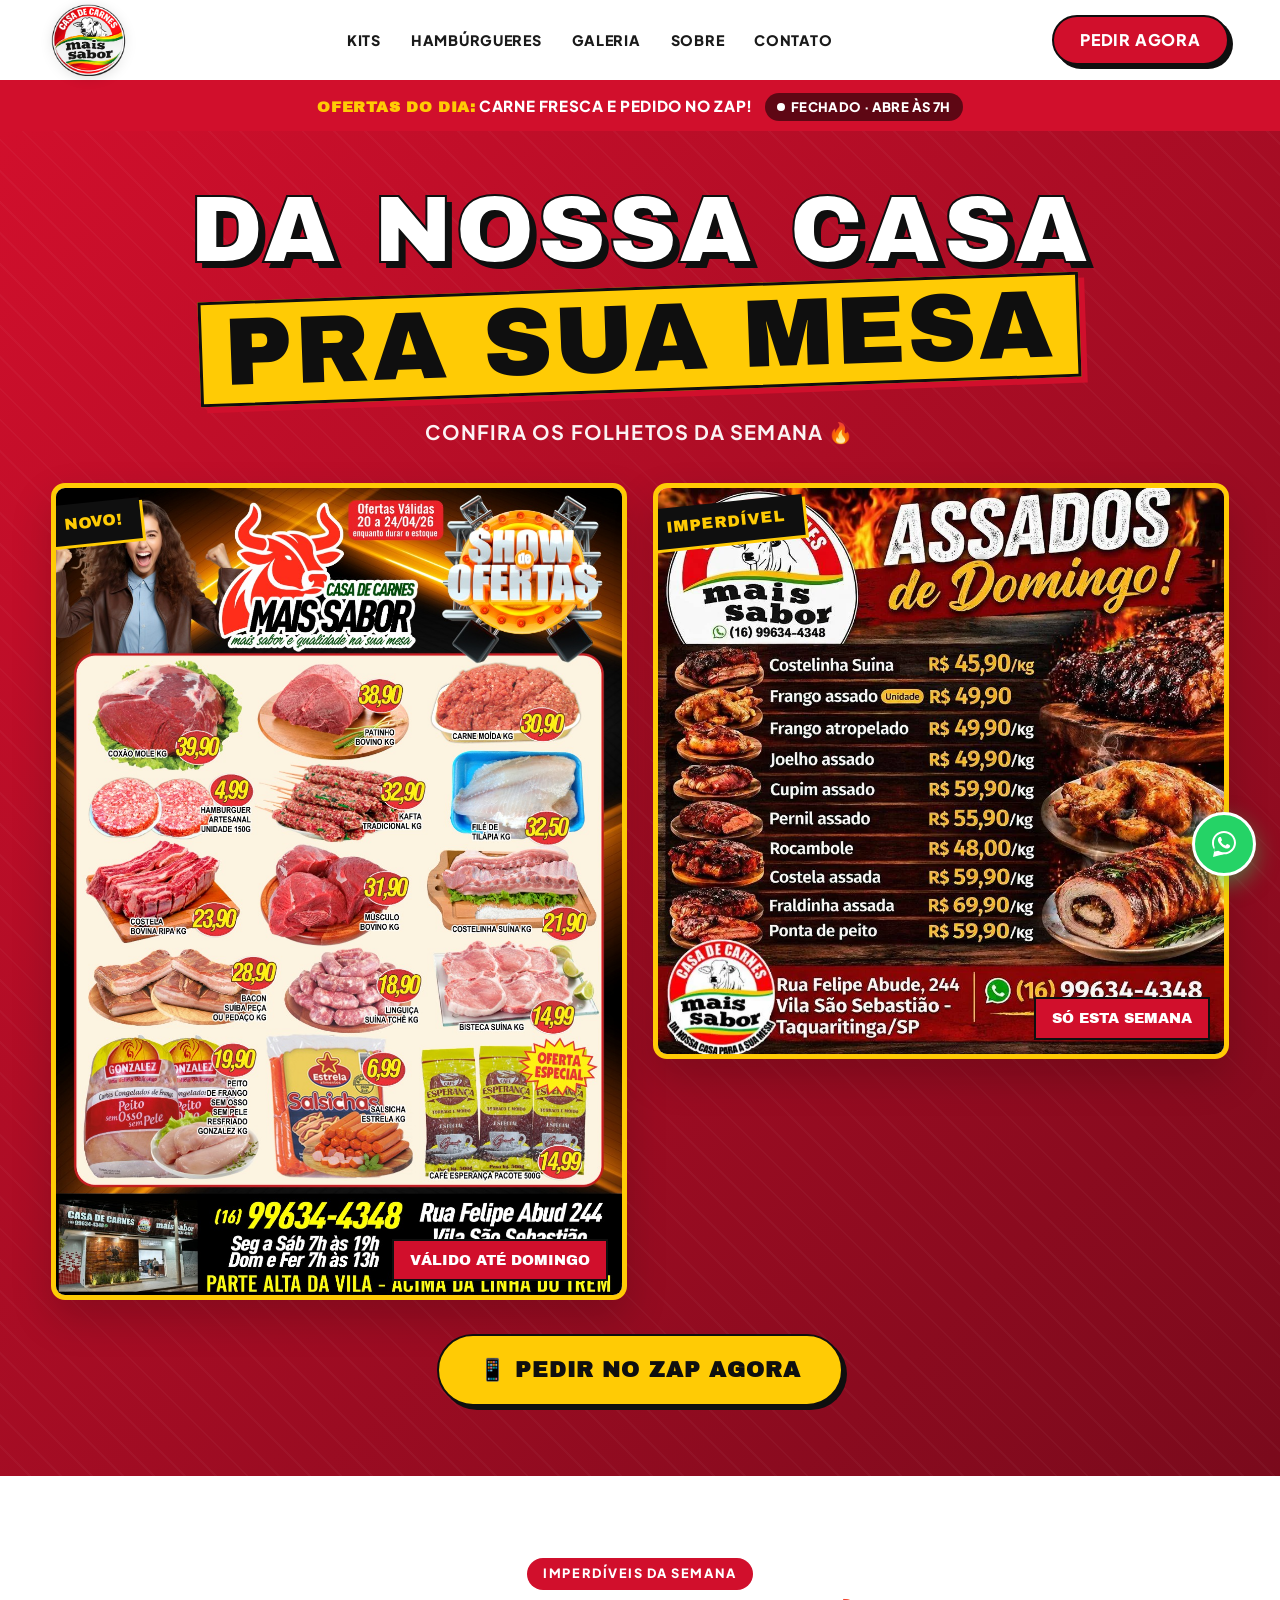
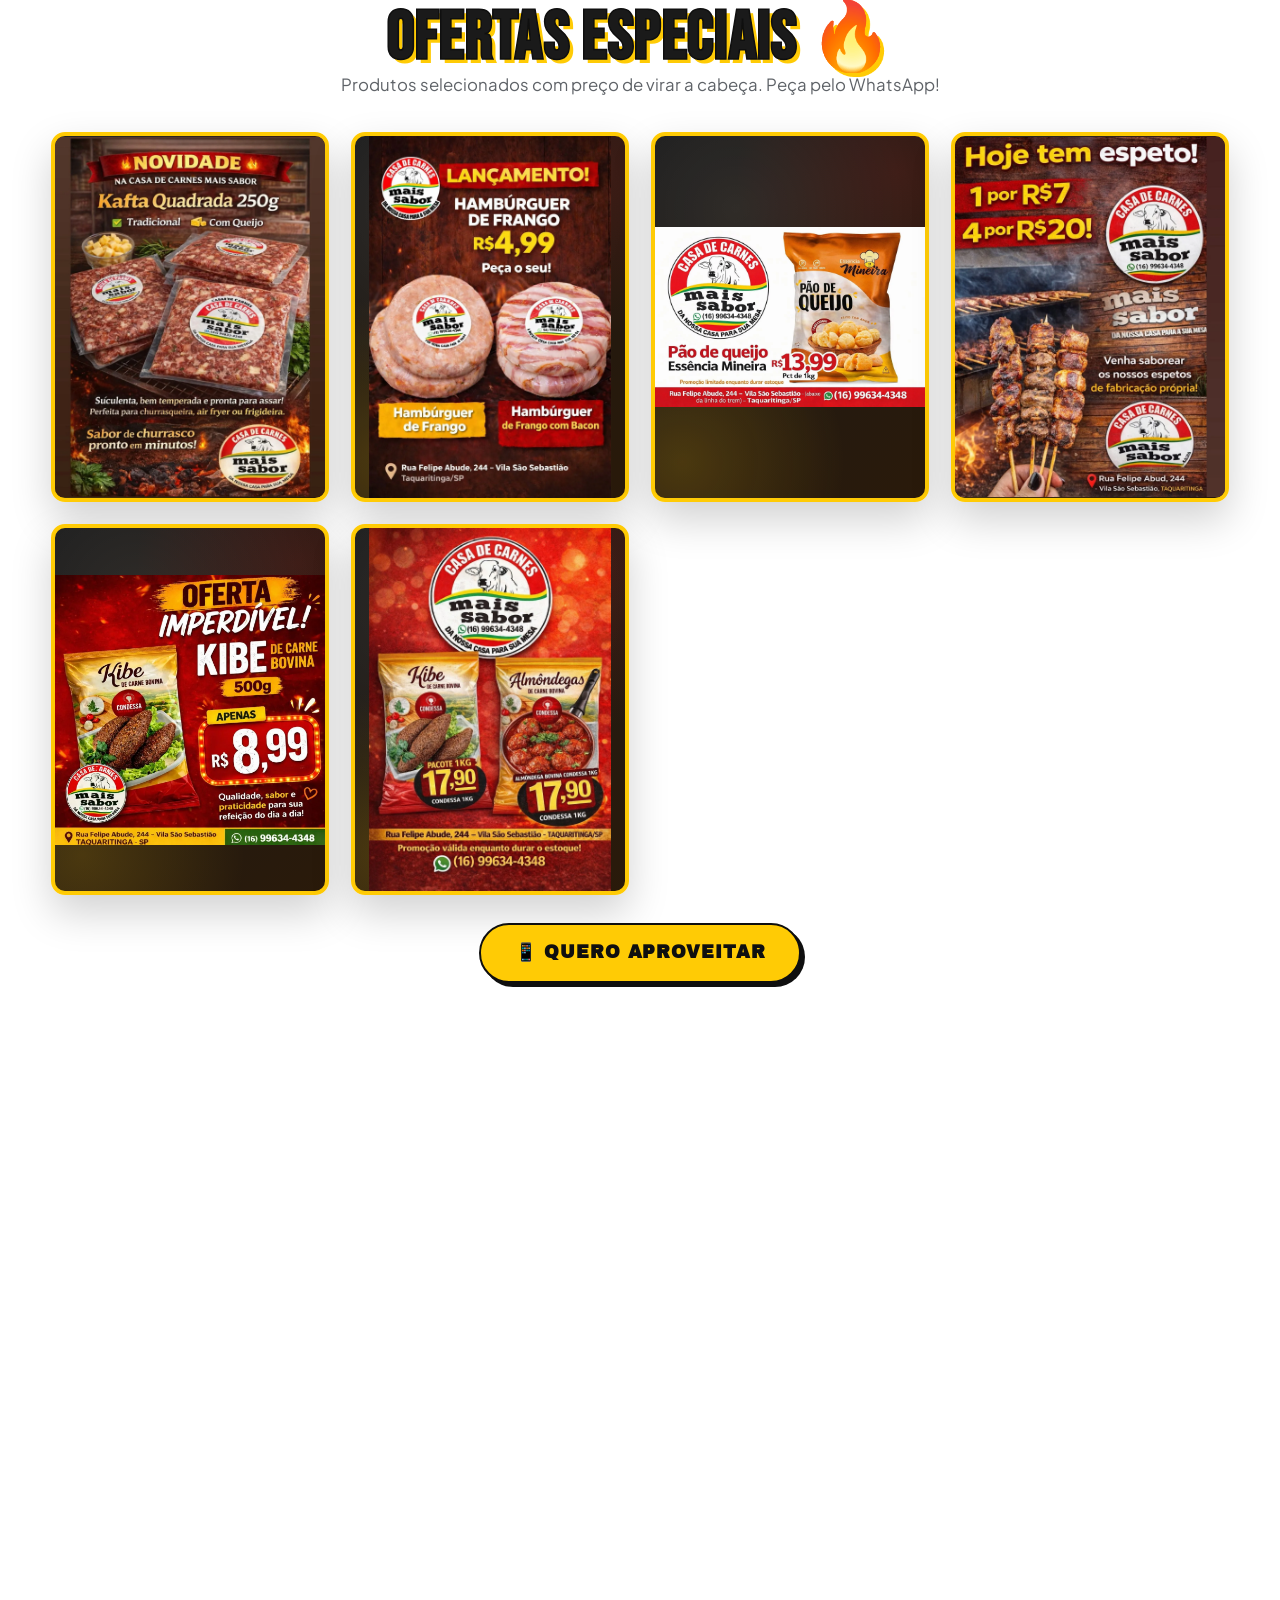
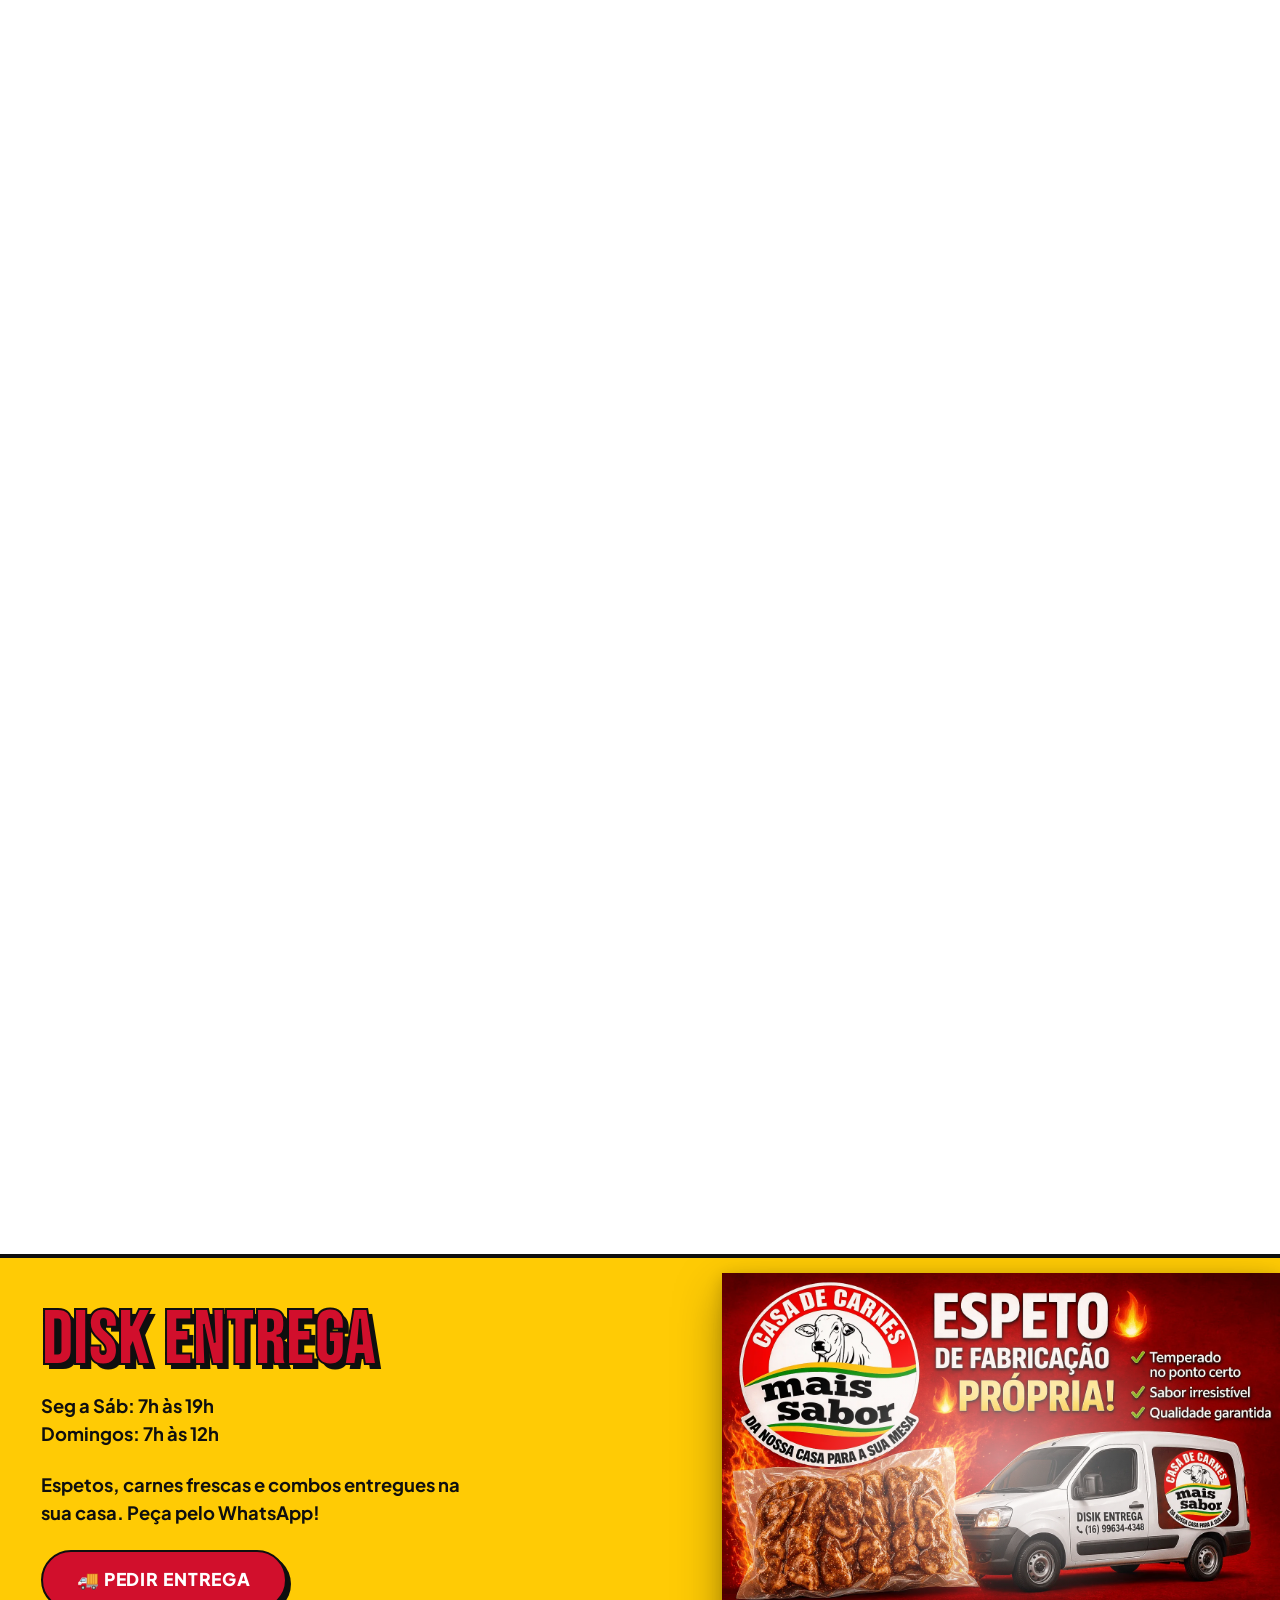
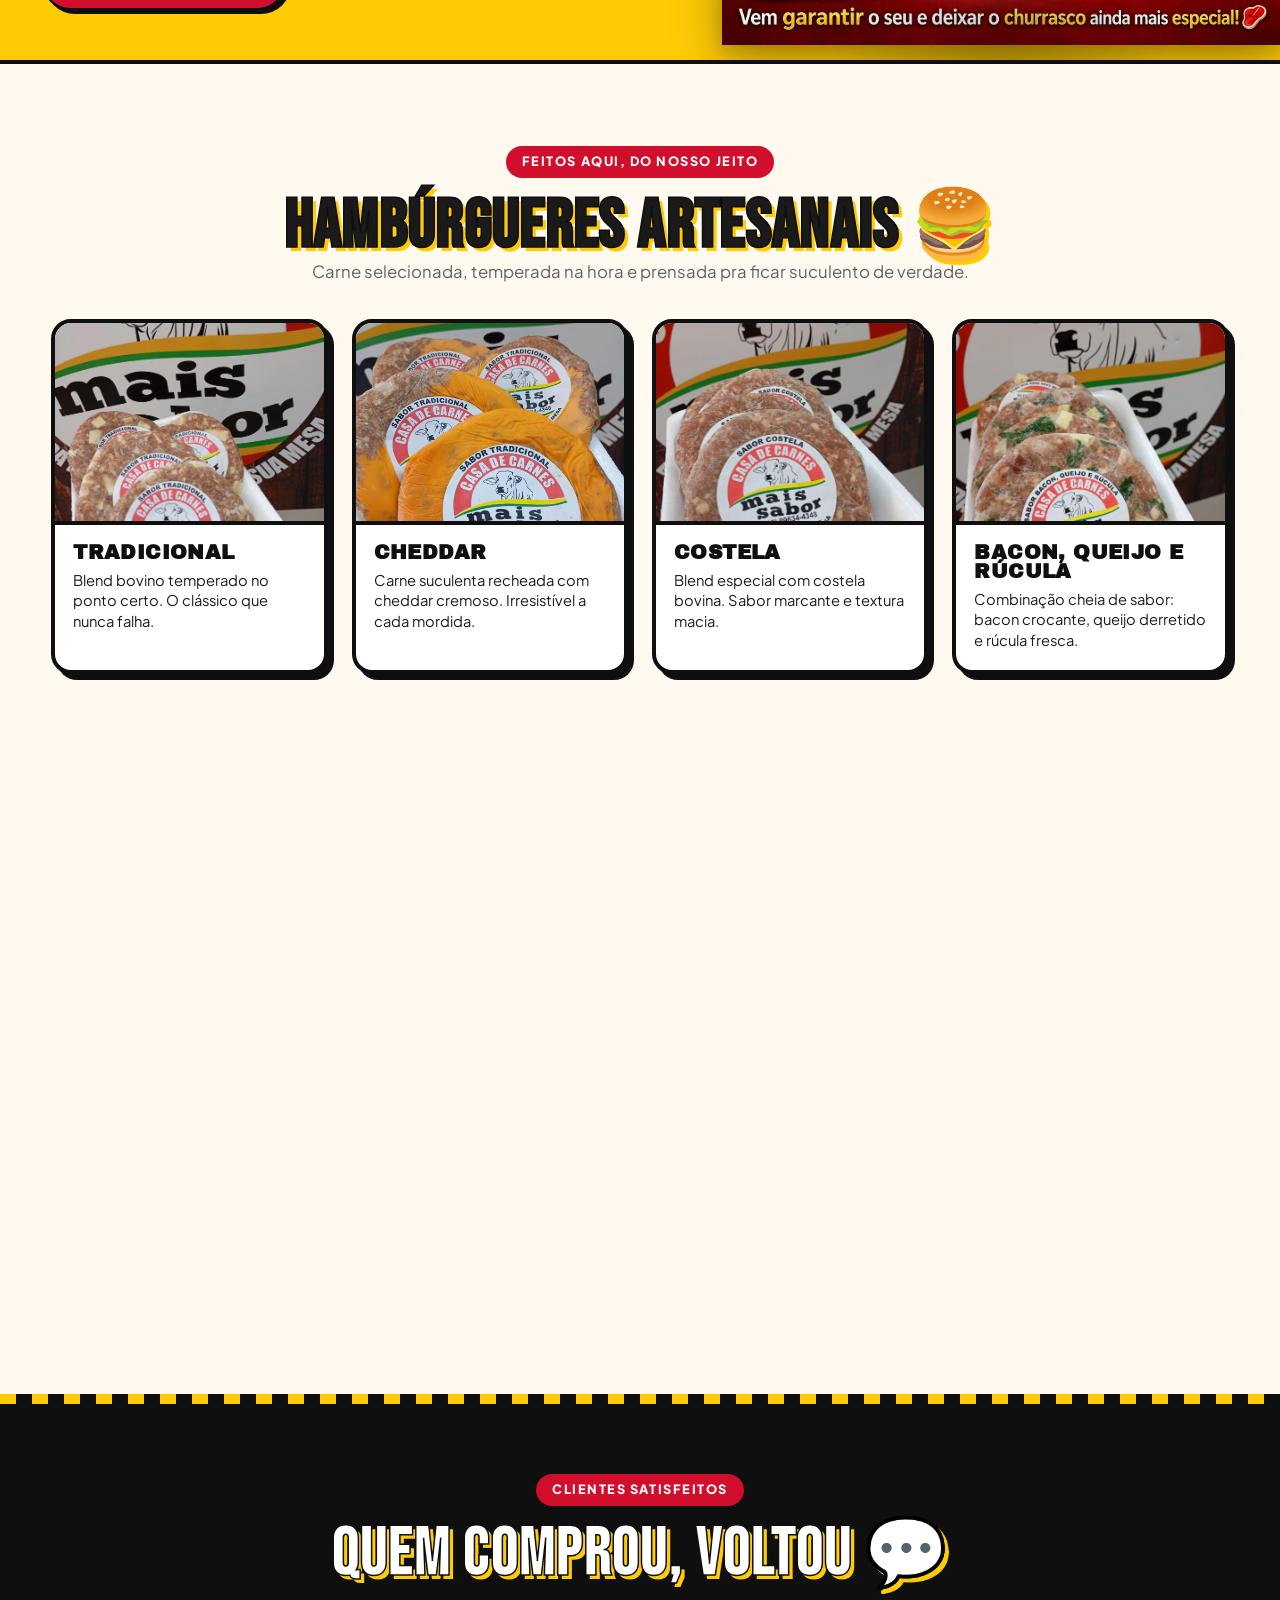
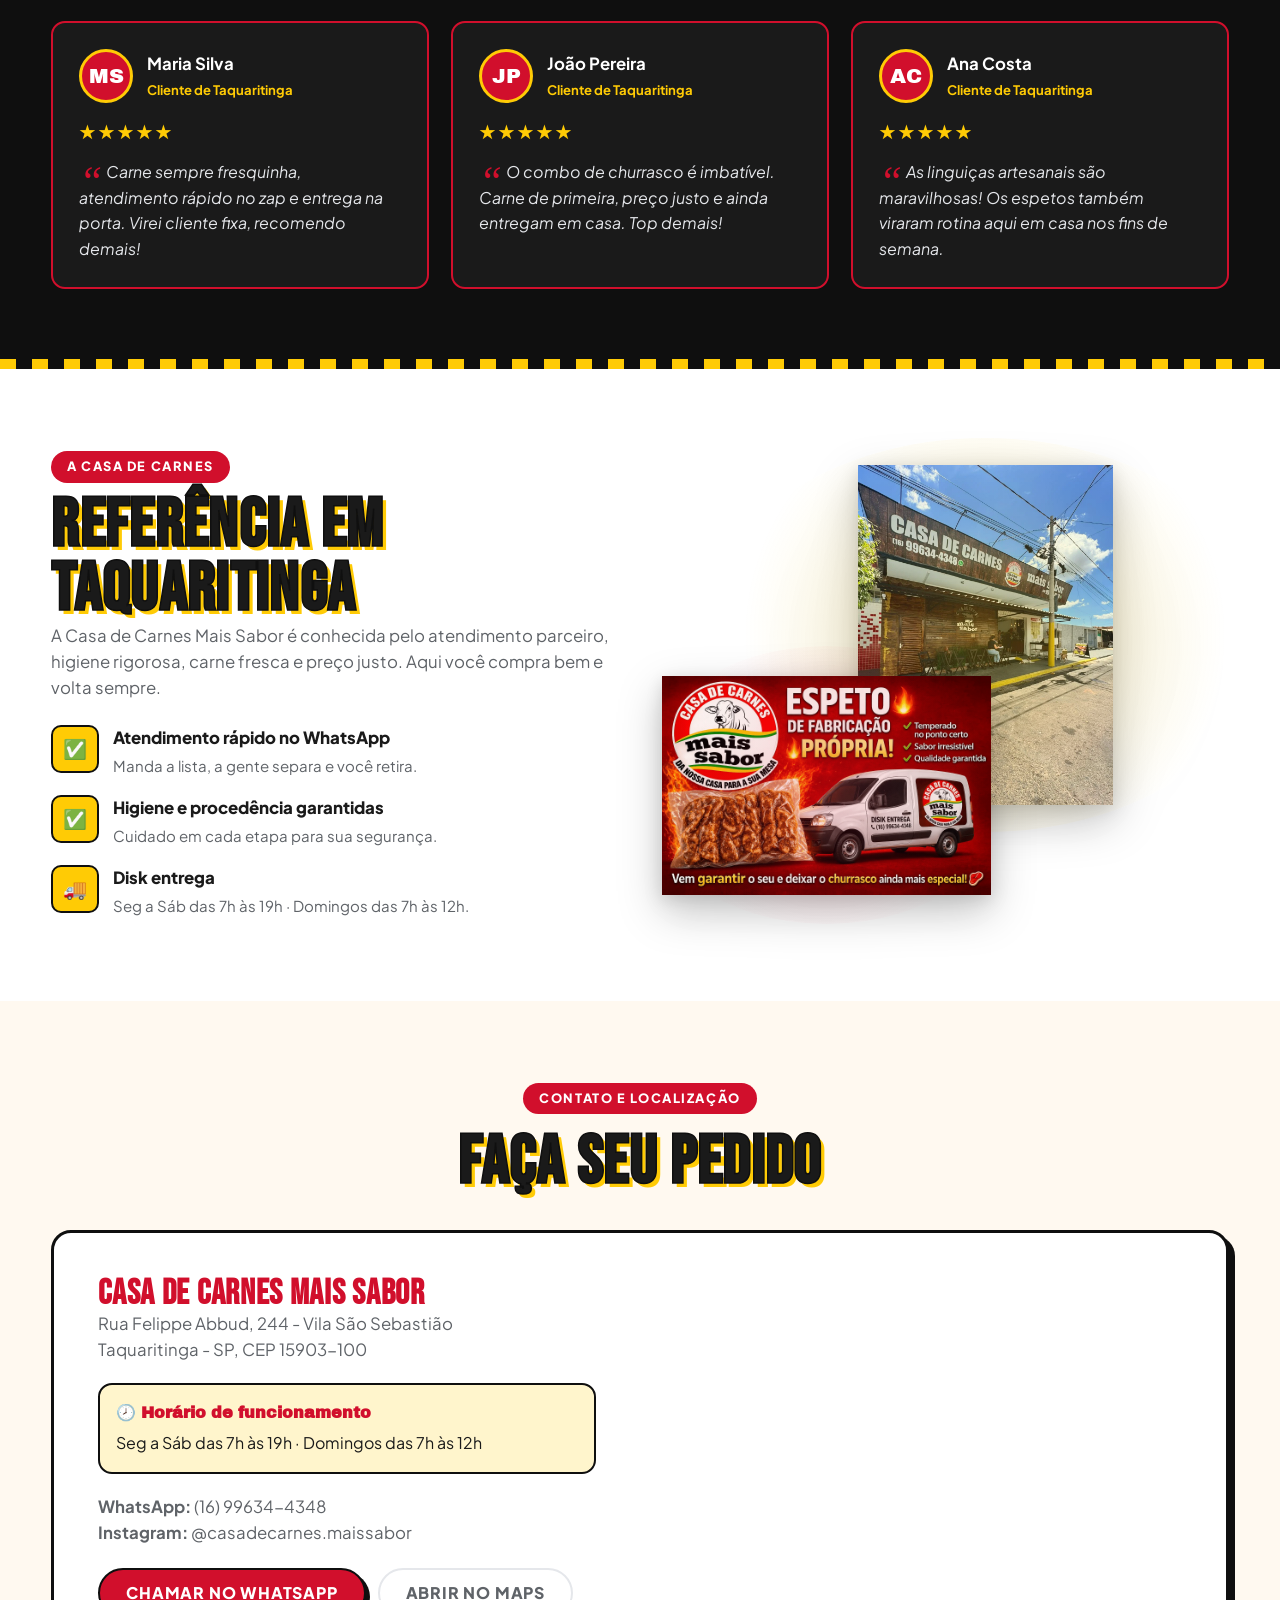
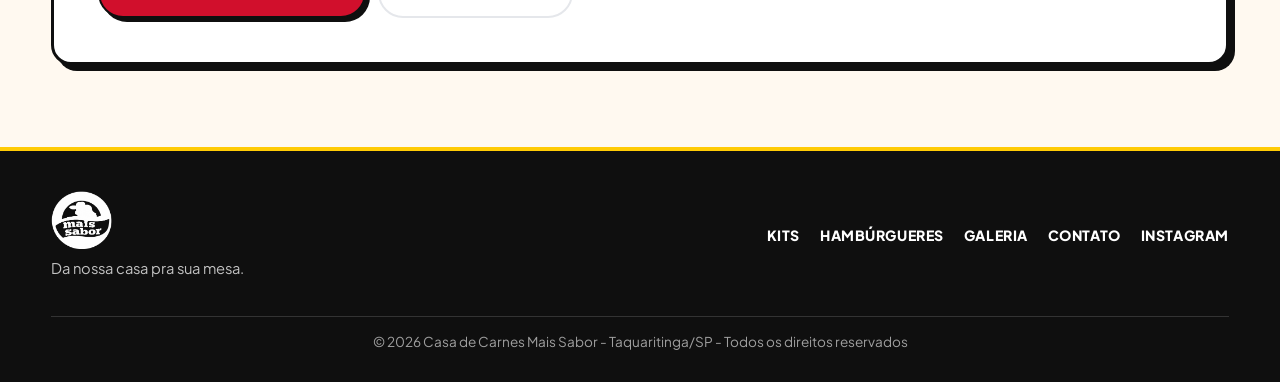
==== commit 8c3b80e4: "feat: adiciona preços nos kits (Econômico R$ 109,90 e Mistura R$ 129,90) Gerado pelo Claude Code" ====
--- a/index.html
+++ b/index.html
@@ -238,6 +238,7 @@
               <div class="kit-body">
                 <span class="kit-selo">ECONOMIZE</span>
                 <h3>KIT ECONÔMICO</h3>
+                <p class="kit-price"><span class="kit-price-currency">R$</span>109<span class="kit-price-cents">,90</span></p>
                 <p class="kit-sub">Bandejas de 500g</p>
                 <ul class="kit-list">
                   <li>Coxão mole bife</li>
@@ -259,6 +260,7 @@
               <div class="kit-body">
                 <span class="kit-selo">MAIS VARIEDADE</span>
                 <h3>KIT MISTURA</h3>
+                <p class="kit-price"><span class="kit-price-currency">R$</span>129<span class="kit-price-cents">,90</span></p>
                 <p class="kit-sub">Bandejas de 500g</p>
                 <ul class="kit-list">
                   <li>Coxão mole bife</li>
--- a/assets/site.css
+++ b/assets/site.css
@@ -890,6 +890,26 @@
   margin: 0;
 }
 
+.kit-price {
+  font-family: var(--font-impact);
+  font-size: clamp(2rem, 4.2vw, 2.8rem);
+  color: var(--primary);
+  margin: 0;
+  line-height: 1;
+  letter-spacing: 0.01em;
+}
+
+.kit-price-currency {
+  font-size: 0.55em;
+  vertical-align: top;
+  margin-right: 4px;
+  color: var(--black);
+}
+
+.kit-price-cents {
+  font-size: 0.6em;
+}
+
 .kit-list {
   list-style: none;
   padding: 0;
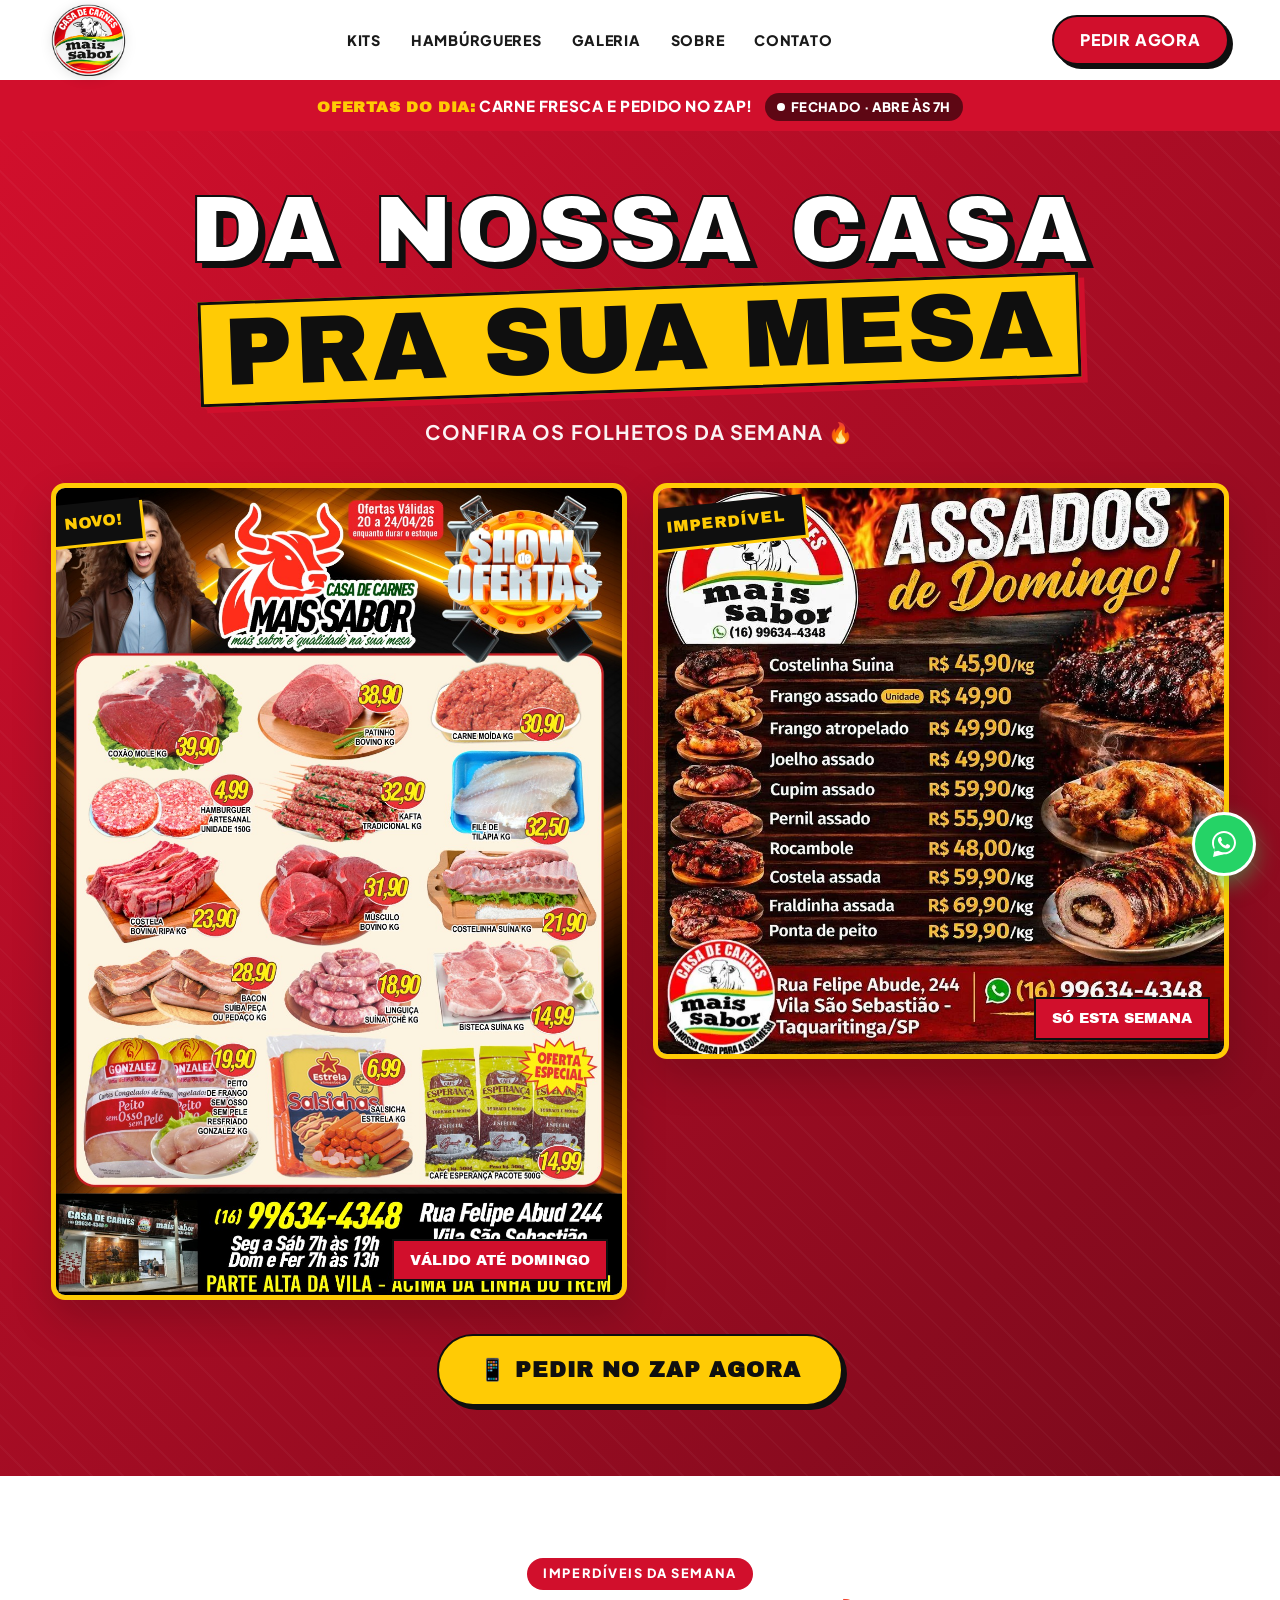
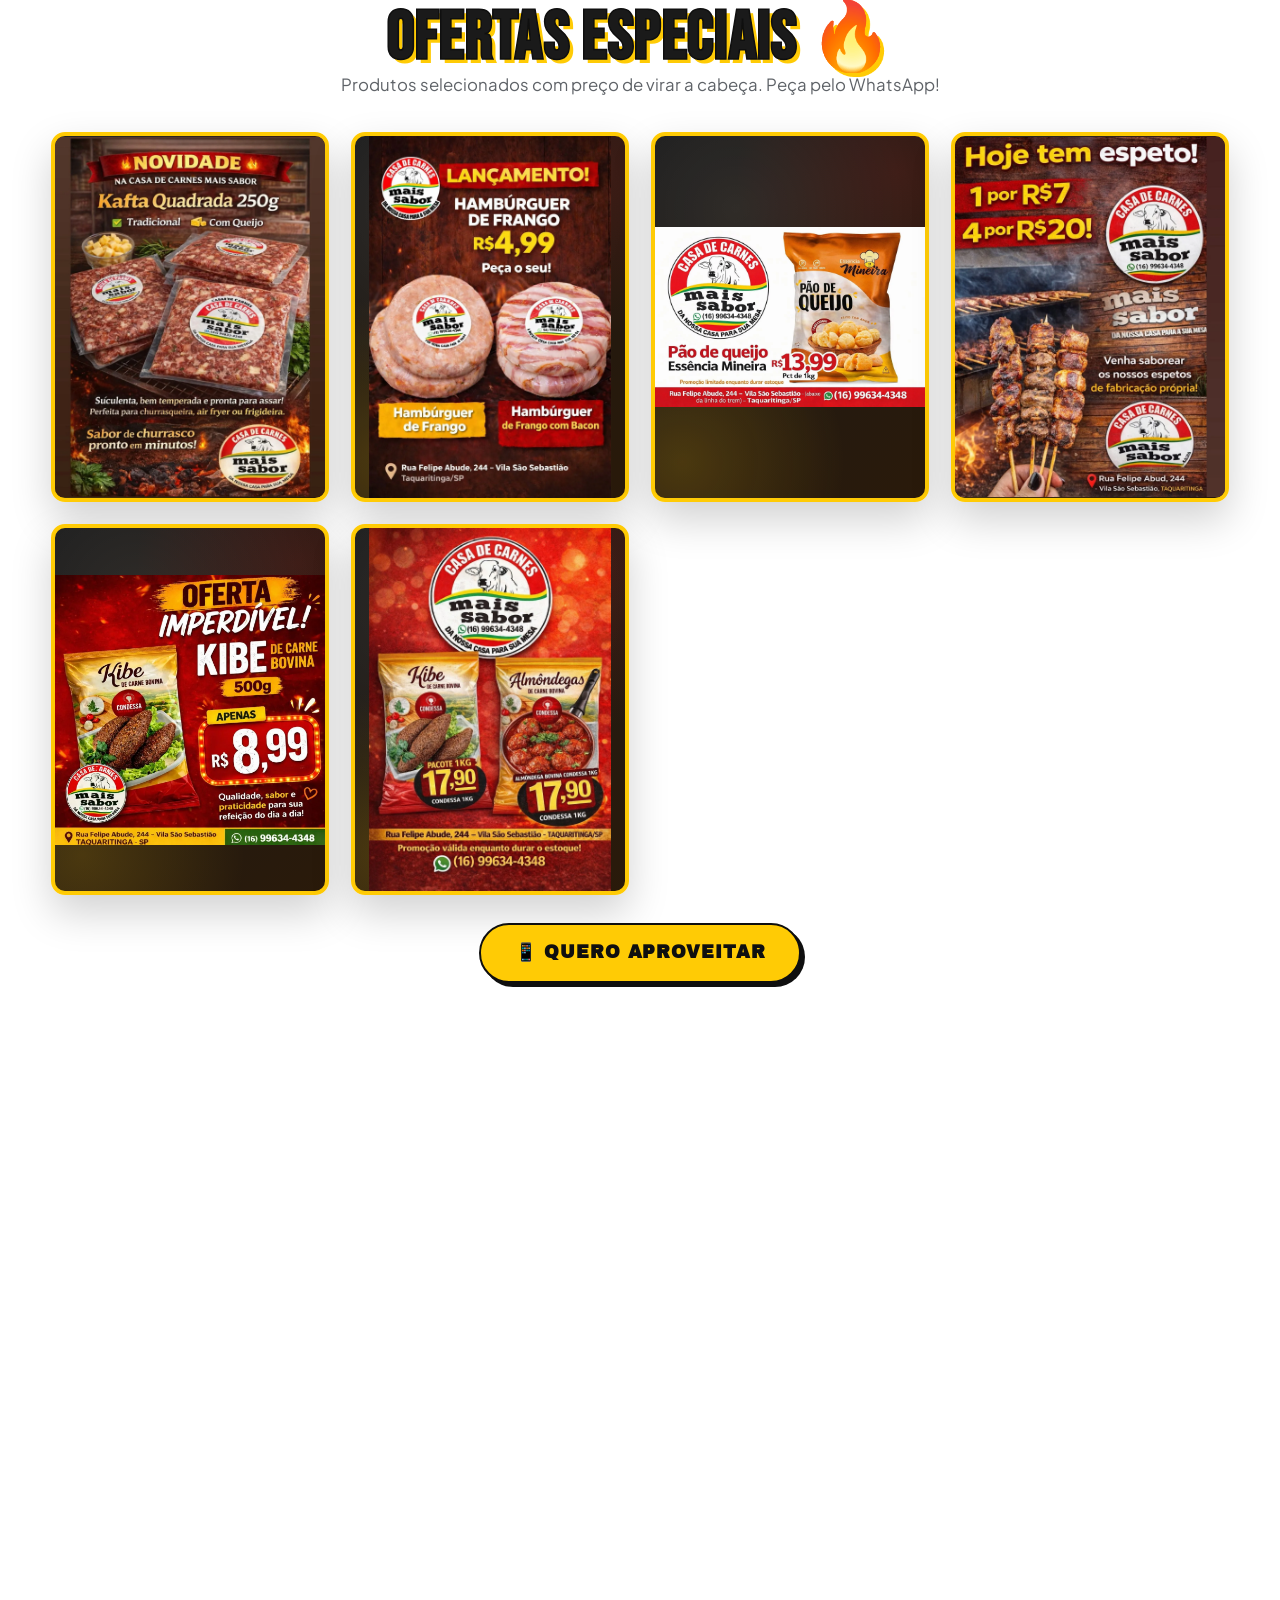
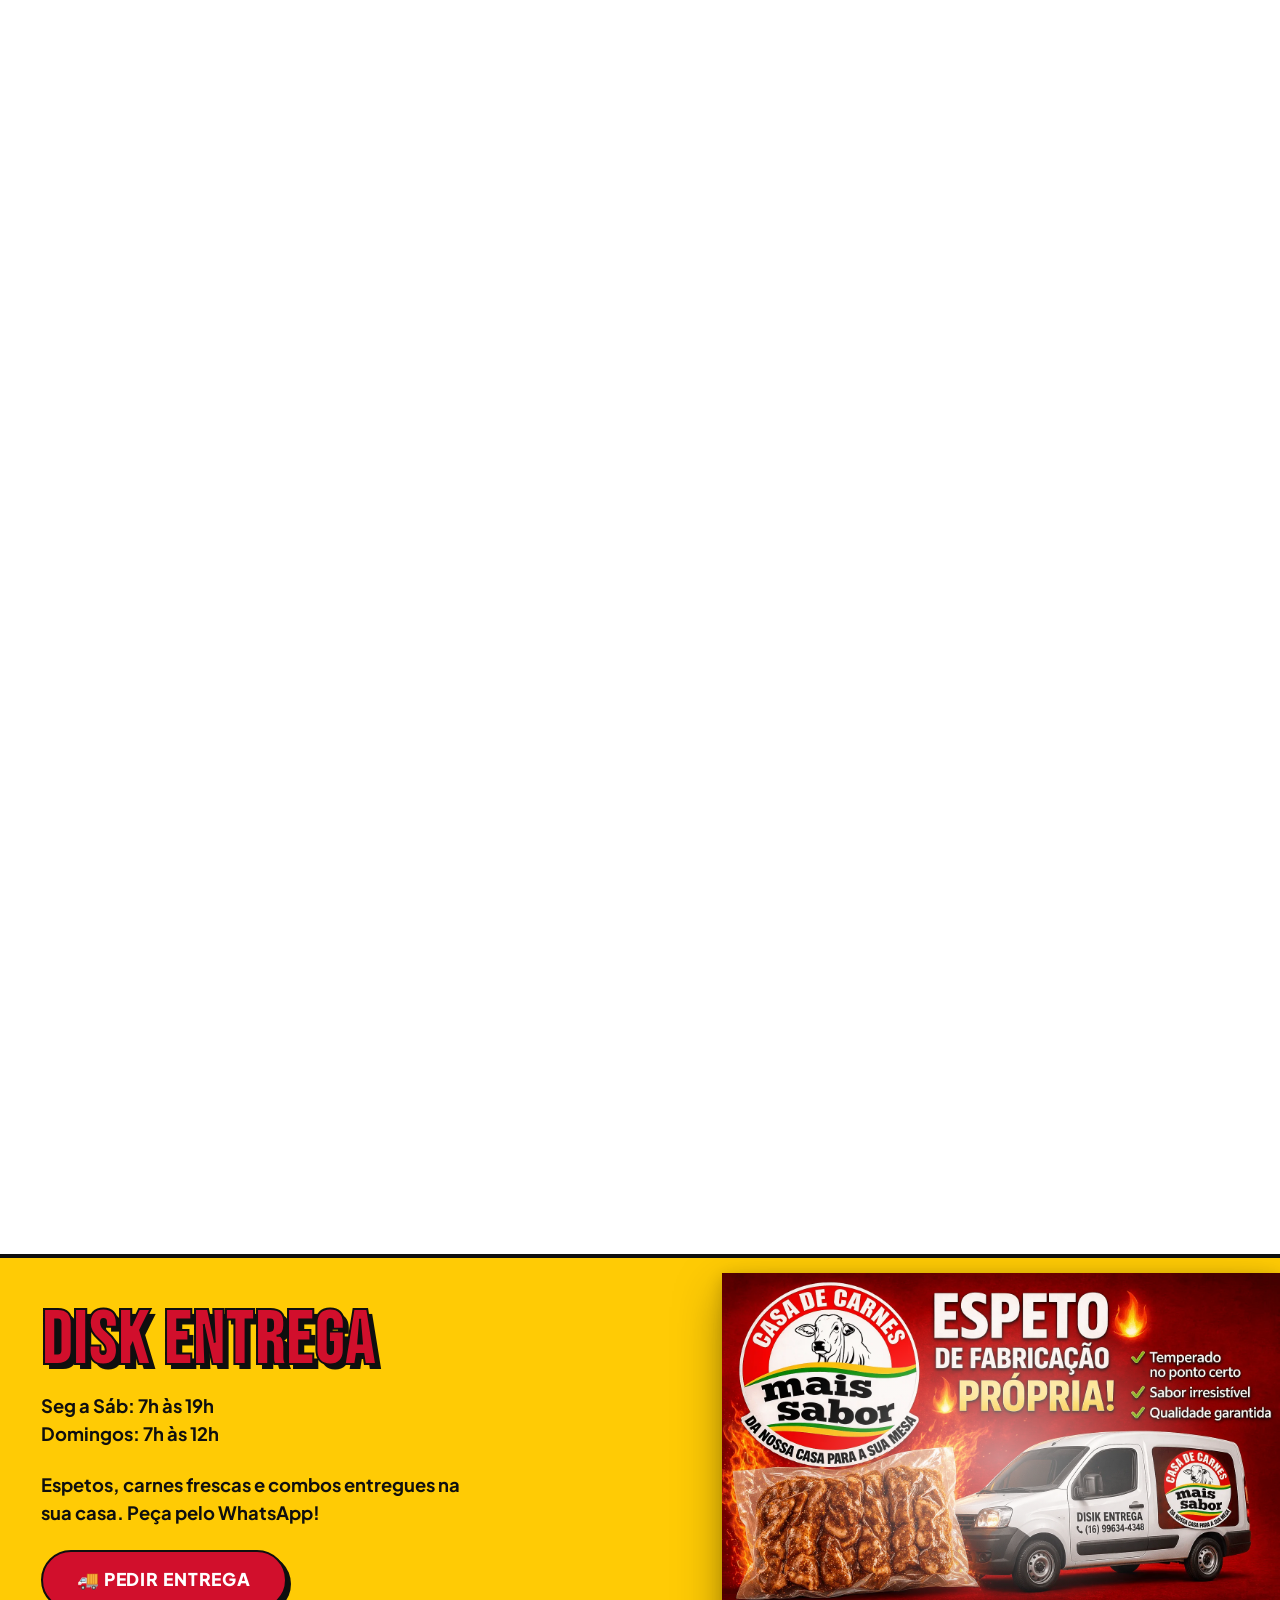
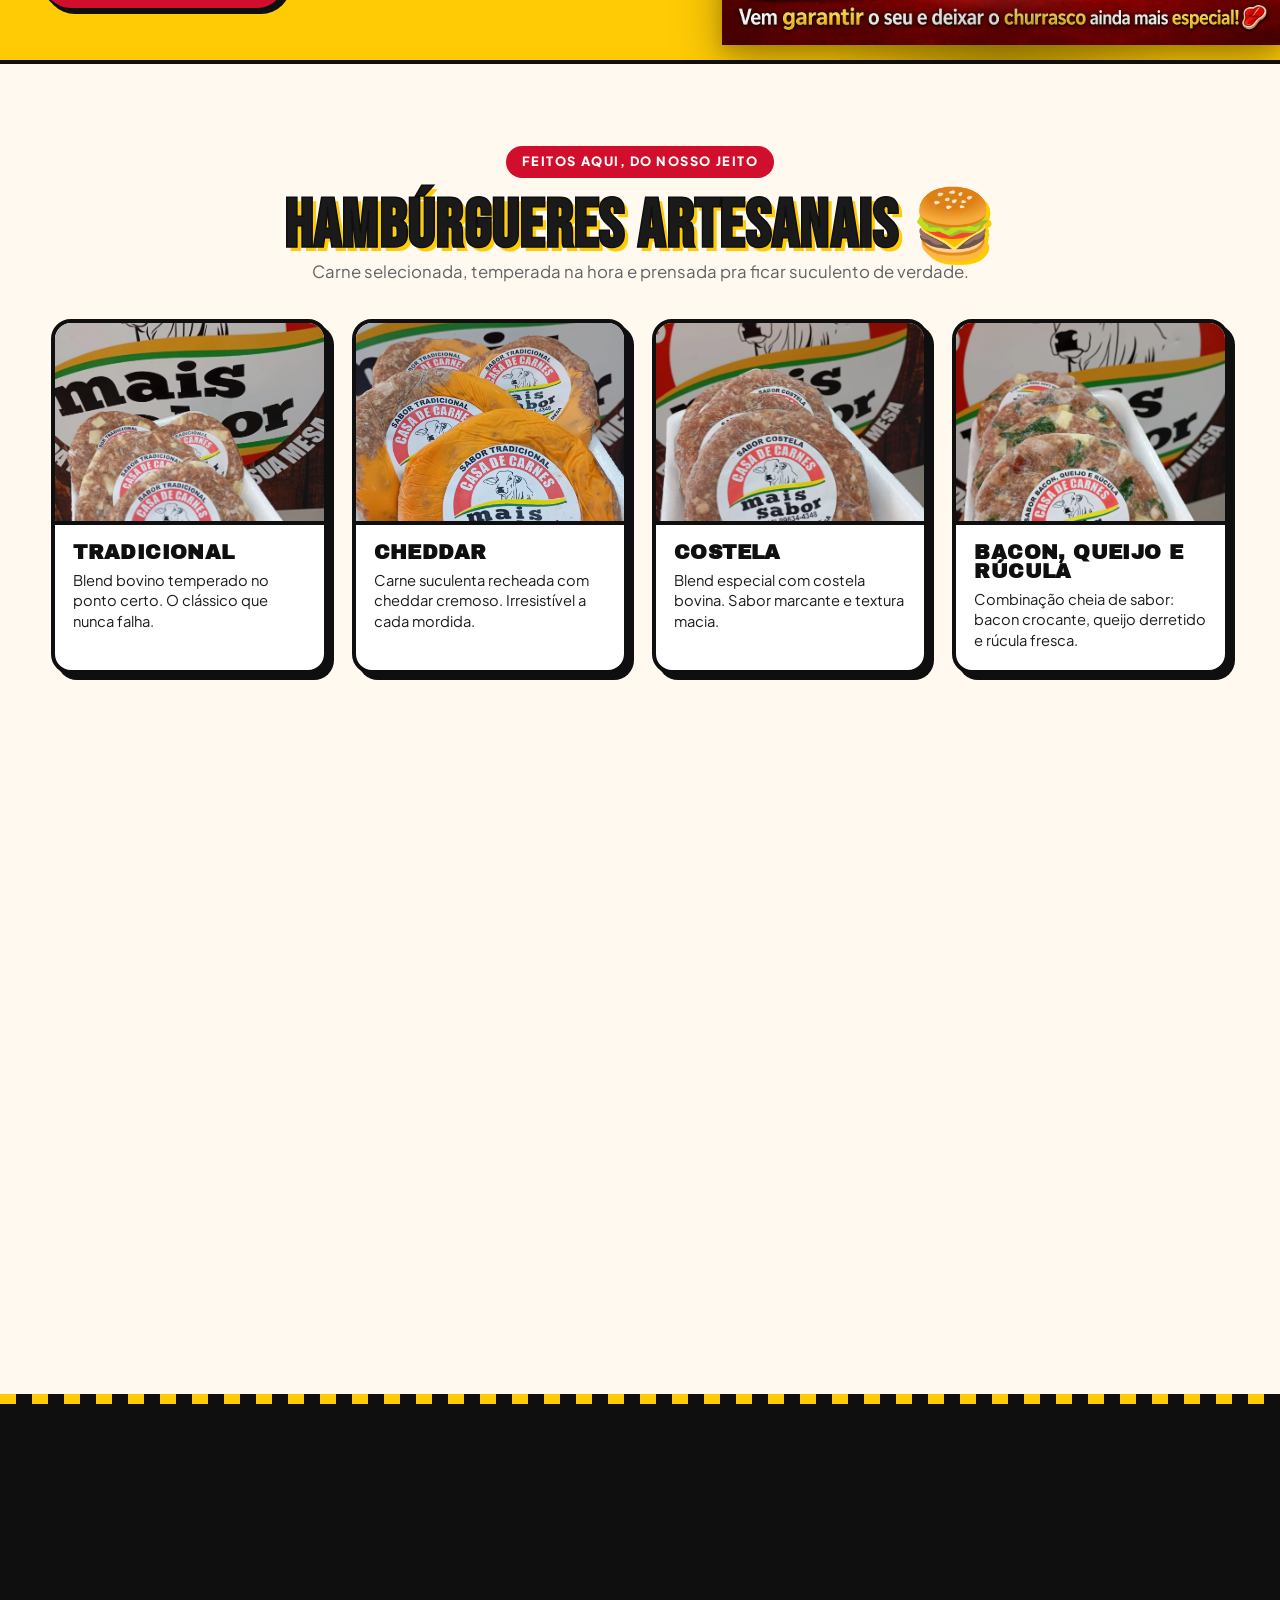
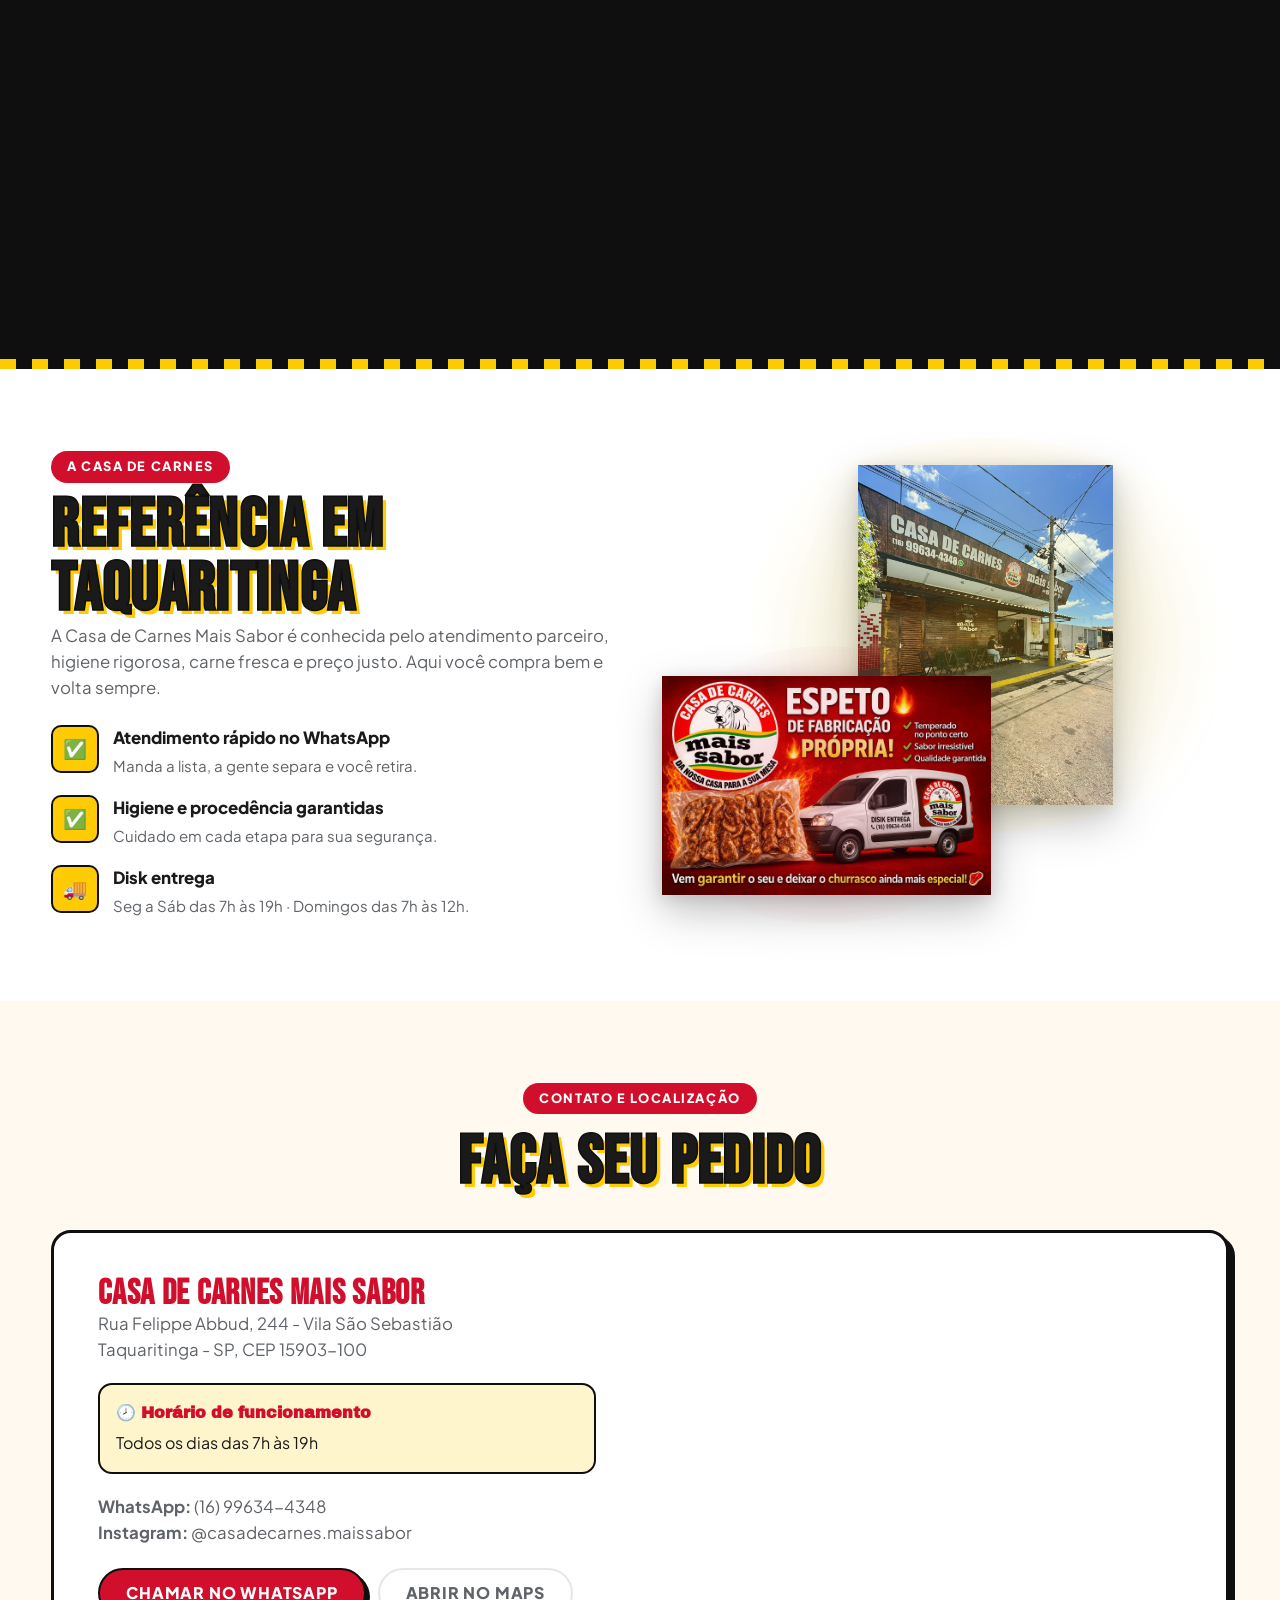
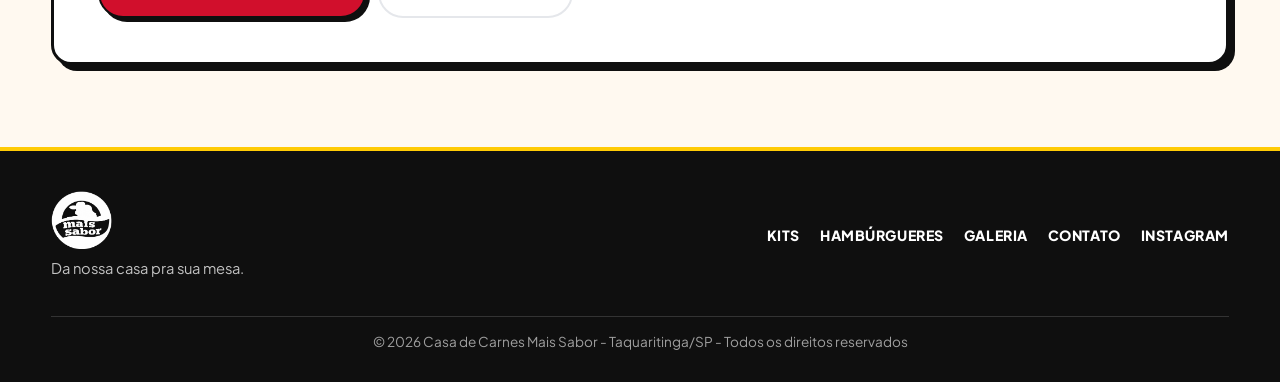
==== commit 900290de: "fix: corrige referências de imagens png para webp Gerado pelo Claude Code" ====
--- a/index.html
+++ b/index.html
@@ -32,9 +32,9 @@
   <meta name="twitter:description" content="Ofertas da semana, combos de churrasco e disk entrega em Taquaritinga.">
   <meta name="twitter:image" content="https://www.casadecarnesmaissabor.com.br/assets/img/og-image.webp">
 
-  <link rel="icon" type="image/png" sizes="48x48" href="assets/img/favicon-48.webp">
-  <link rel="icon" type="image/png" sizes="96x96" href="assets/img/favicon-96.webp">
-  <link rel="icon" type="image/png" sizes="192x192" href="assets/img/favicon-192.webp">
+  <link rel="icon" type="image/webp" sizes="48x48" href="assets/img/favicon-48.webp">
+  <link rel="icon" type="image/webp" sizes="96x96" href="assets/img/favicon-96.webp">
+  <link rel="icon" type="image/webp" sizes="192x192" href="assets/img/favicon-192.webp">
   <link rel="apple-touch-icon" sizes="180x180" href="assets/img/apple-touch-icon.webp">
 
   <link rel="preconnect" href="https://fonts.googleapis.com">
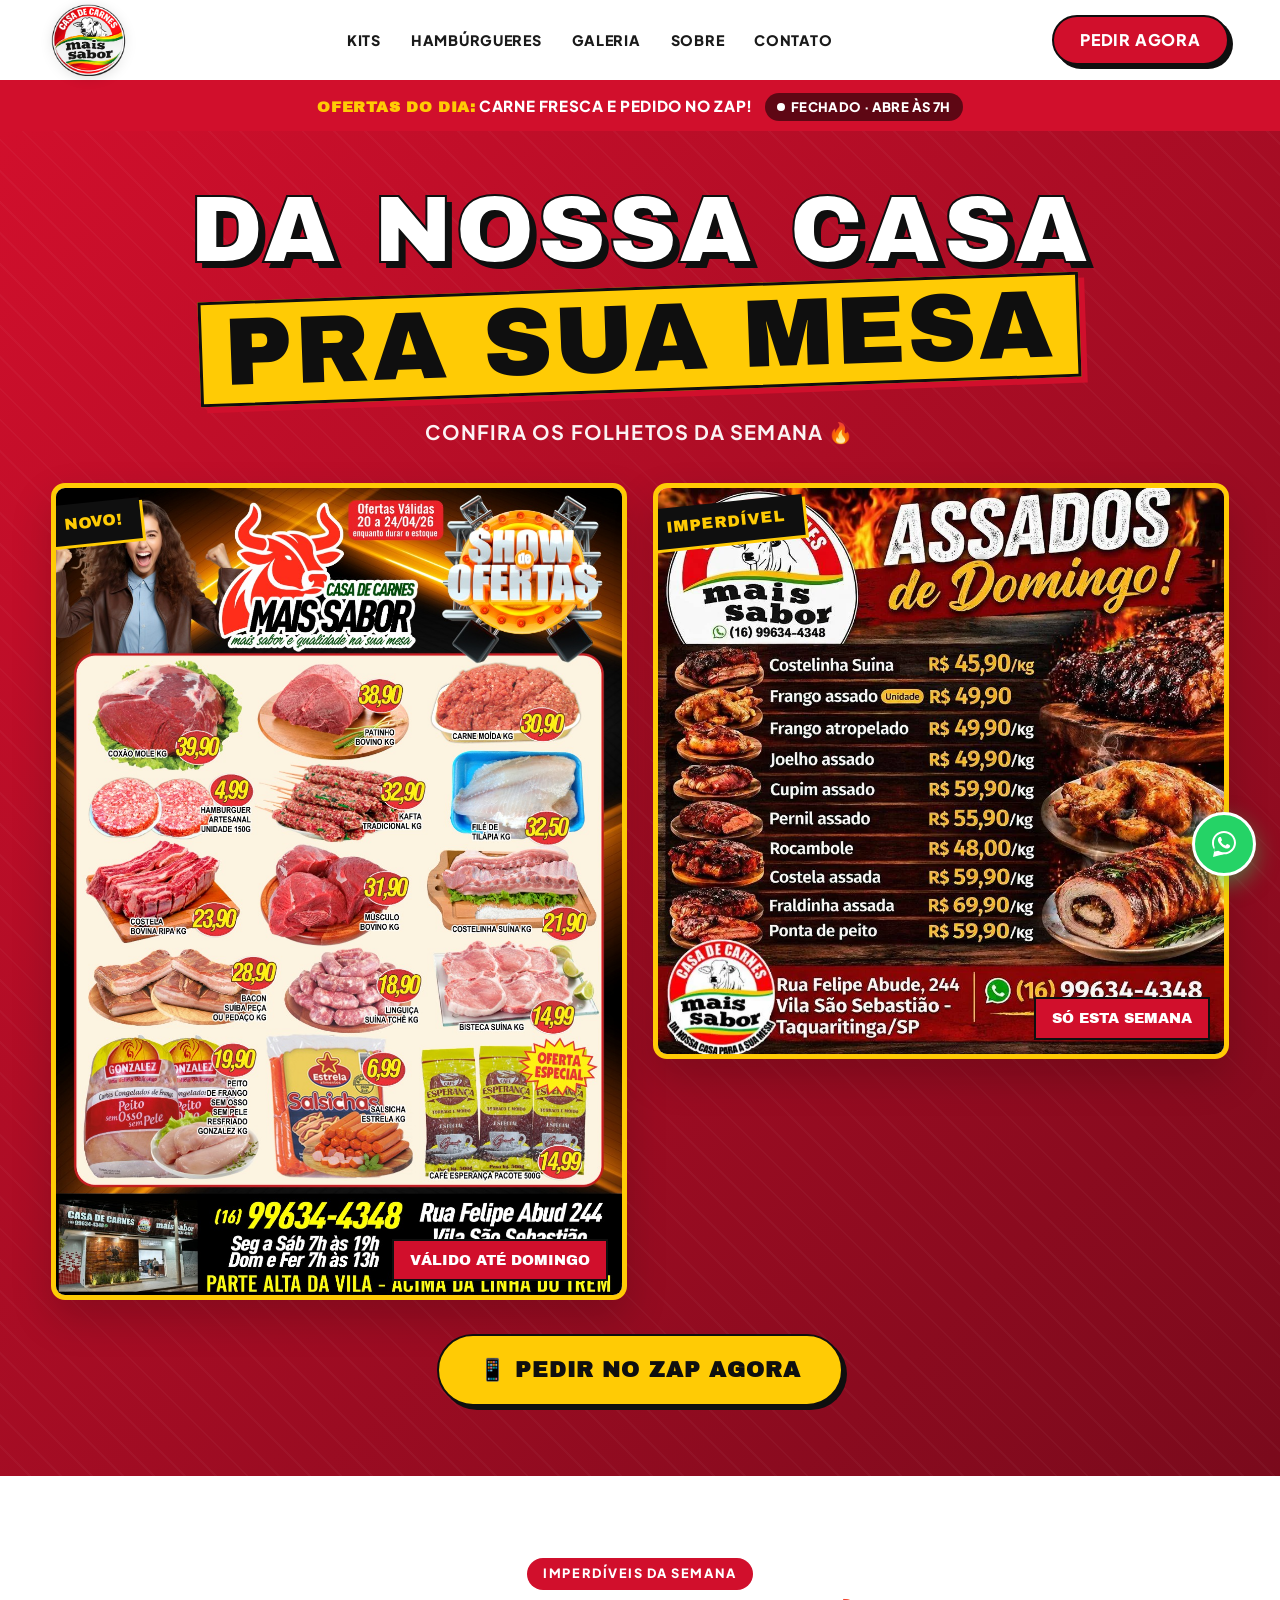
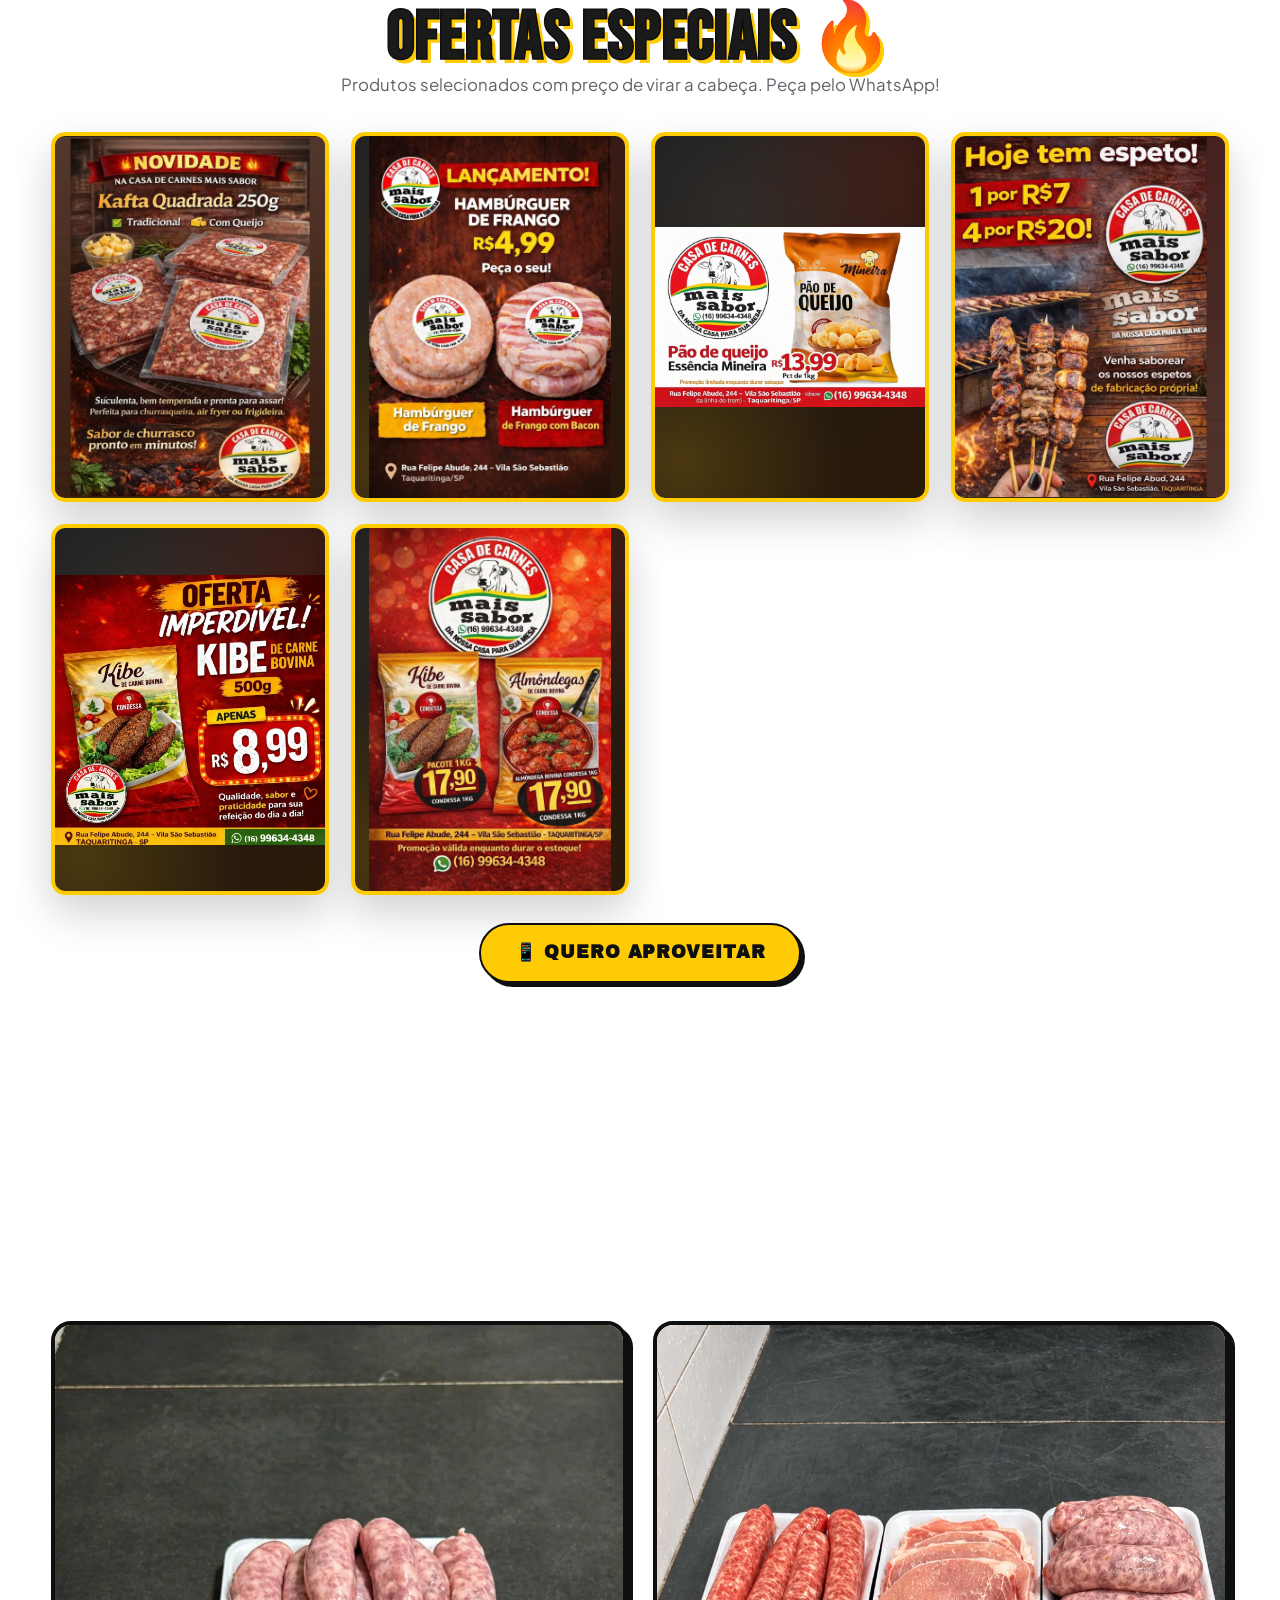
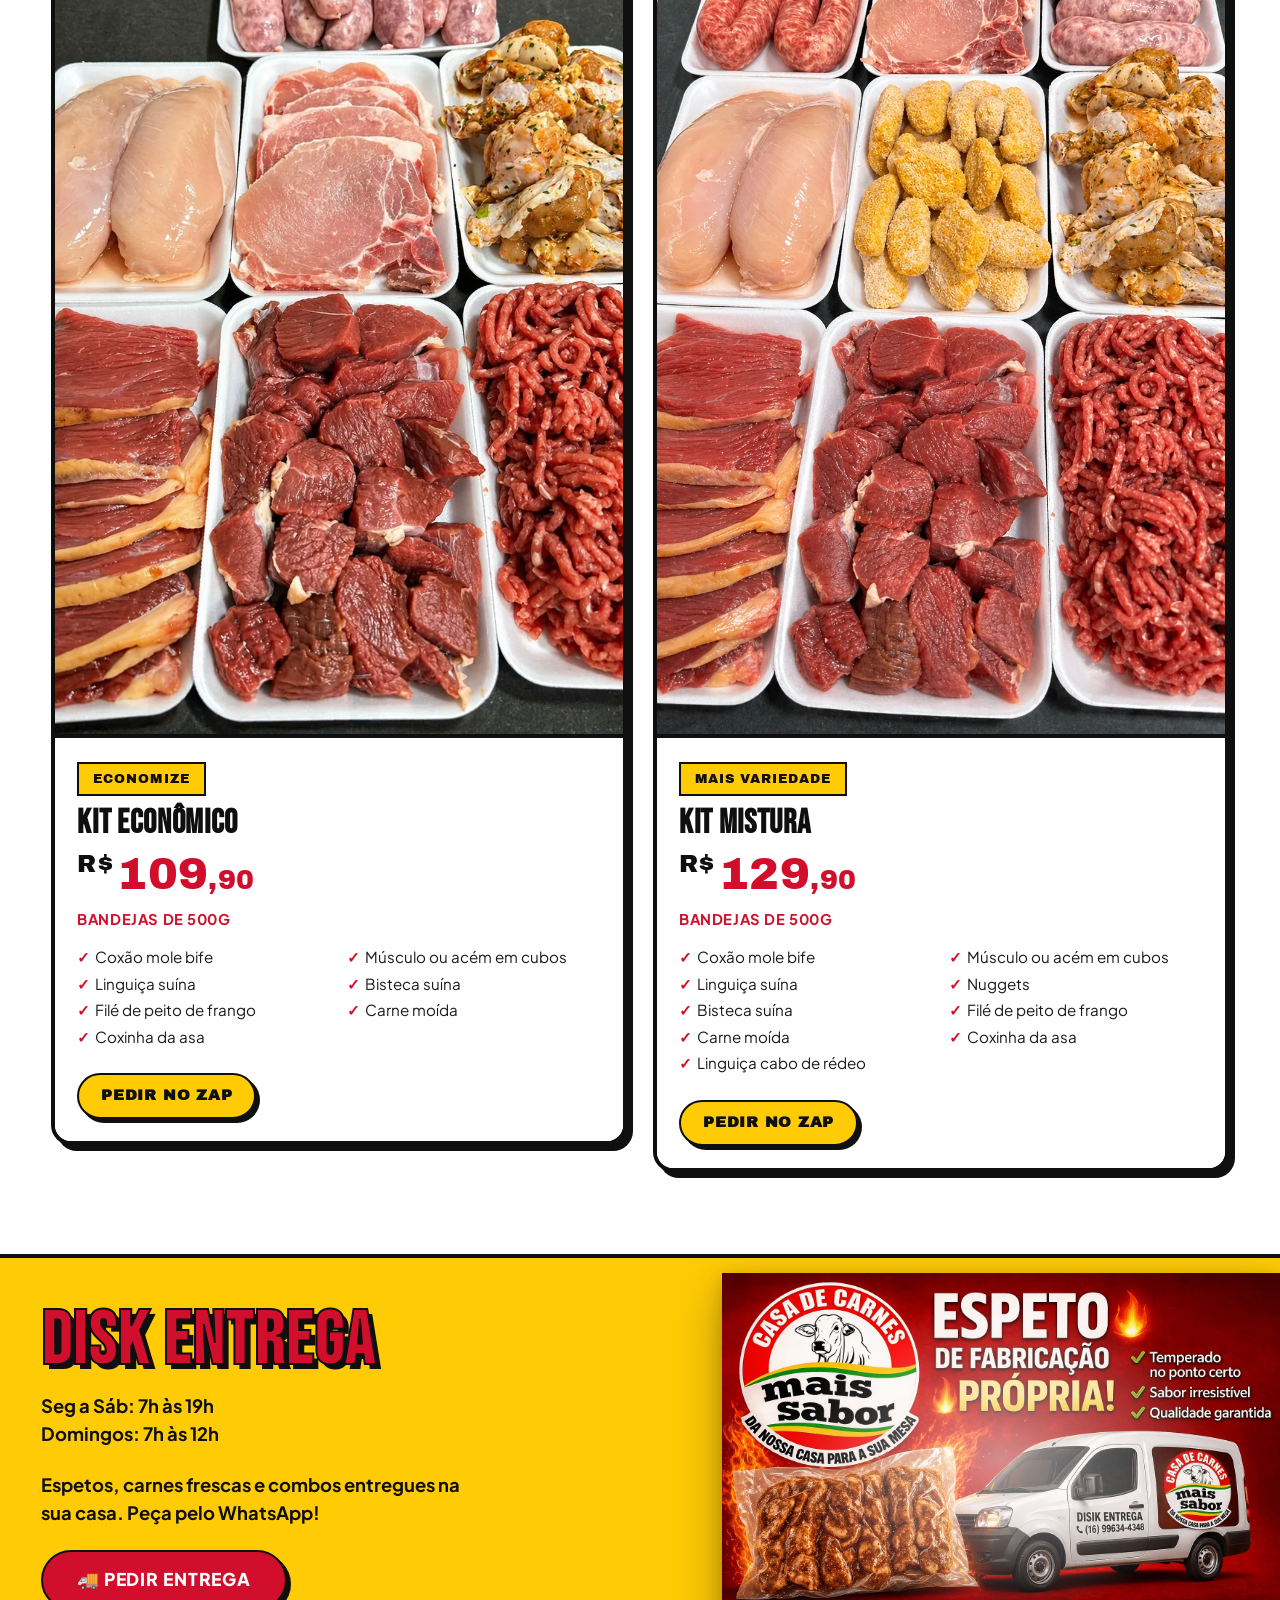
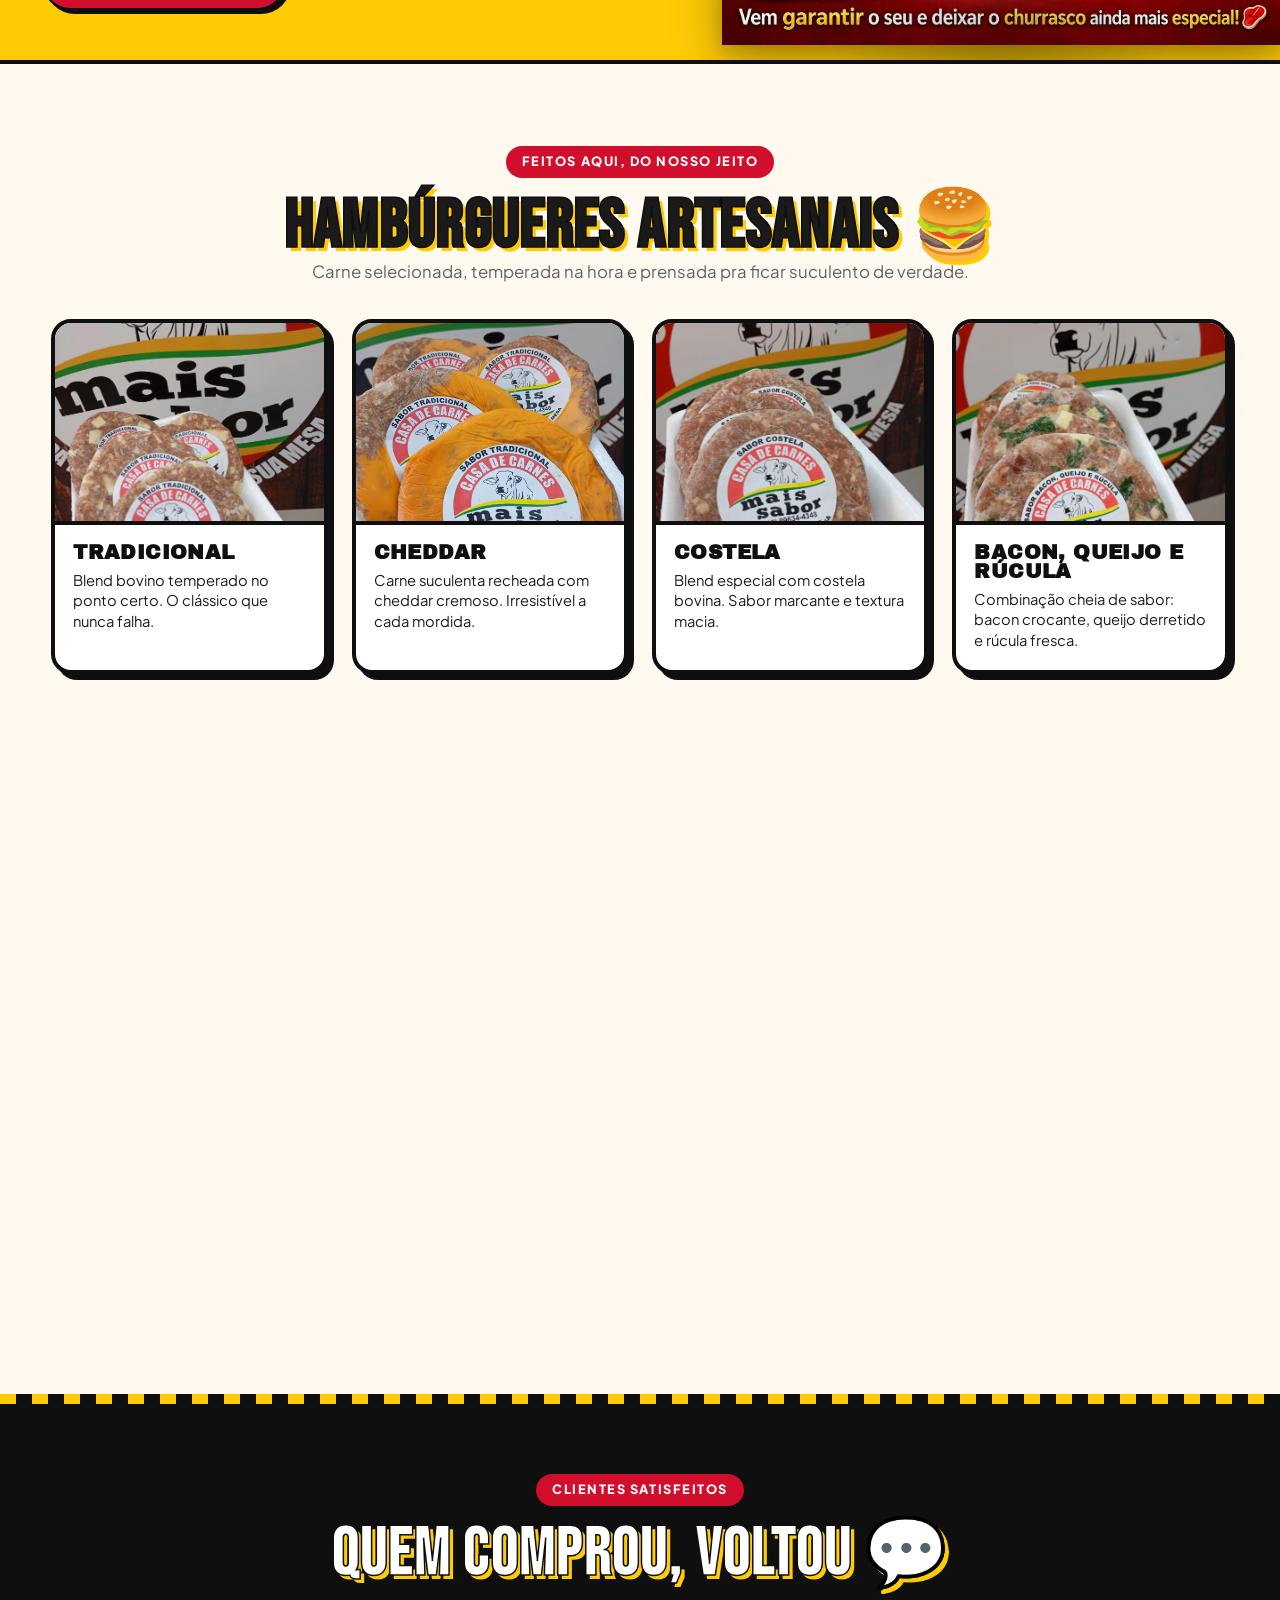
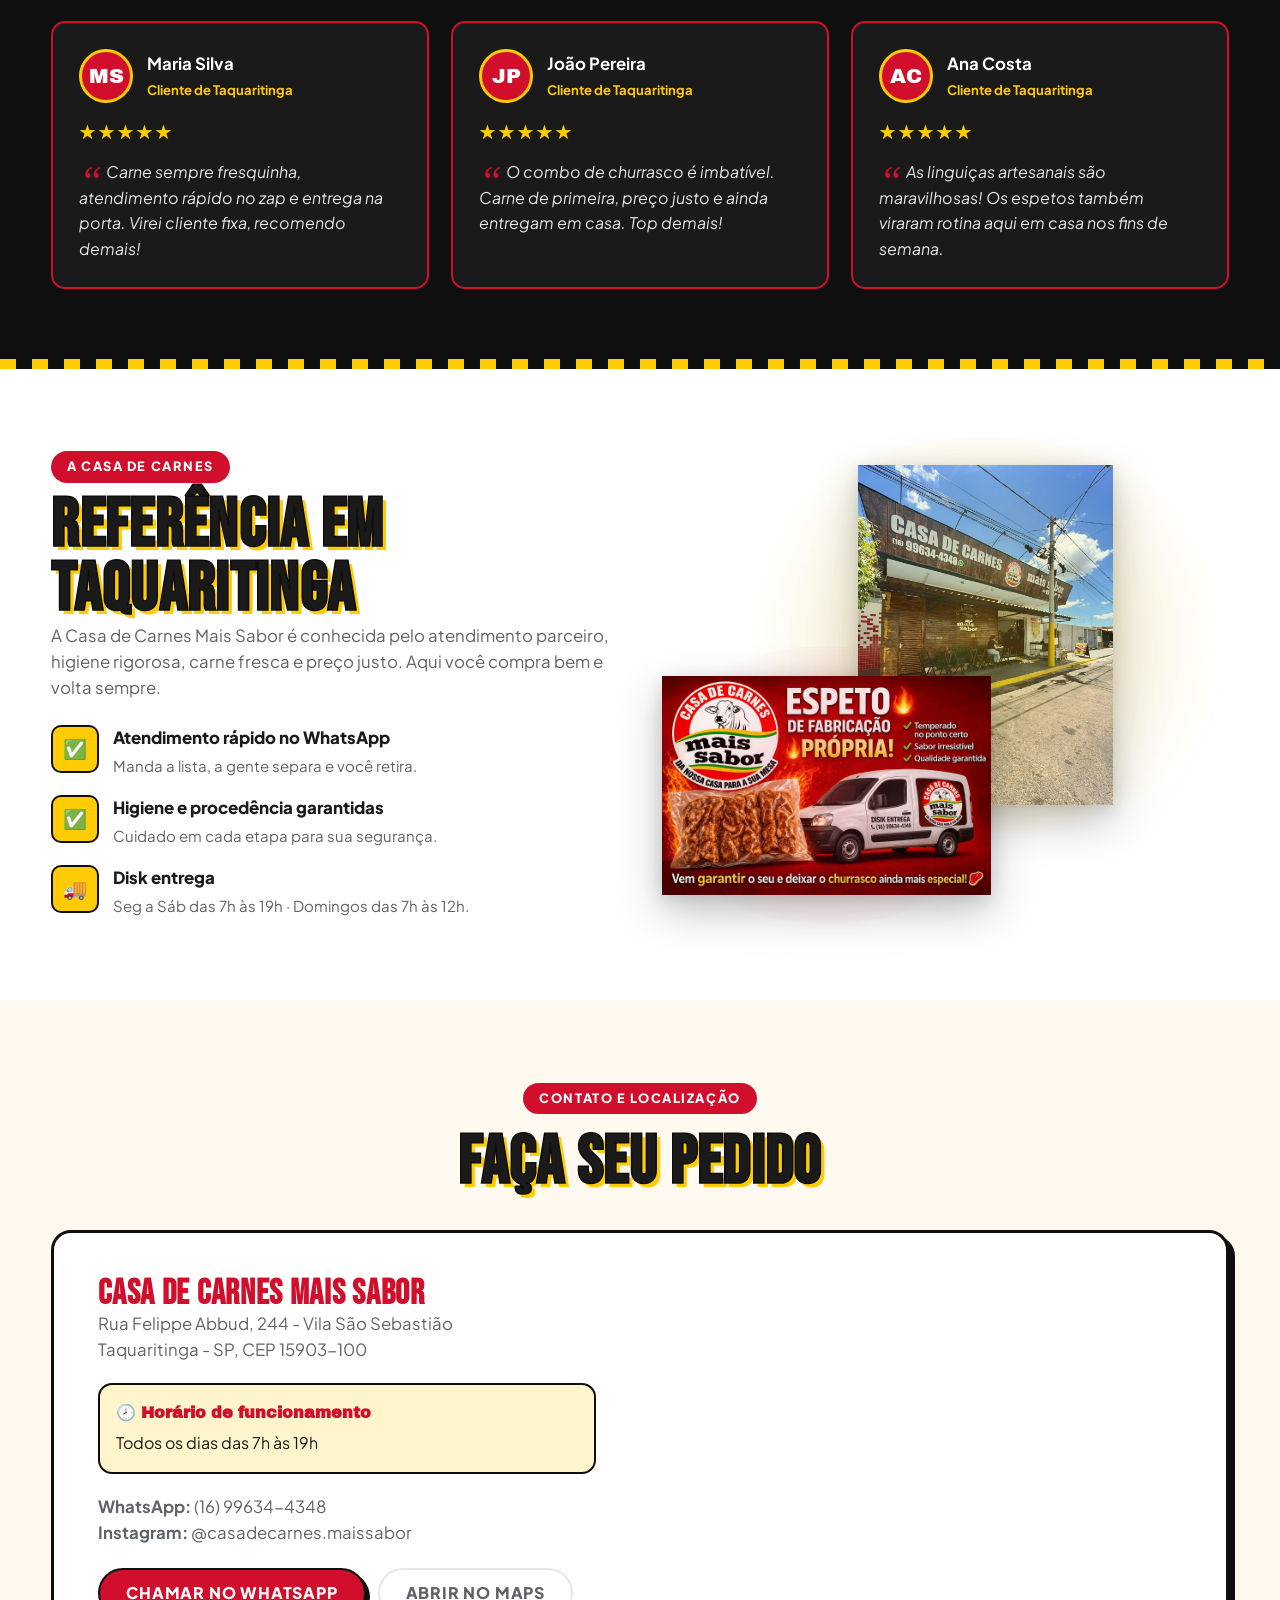
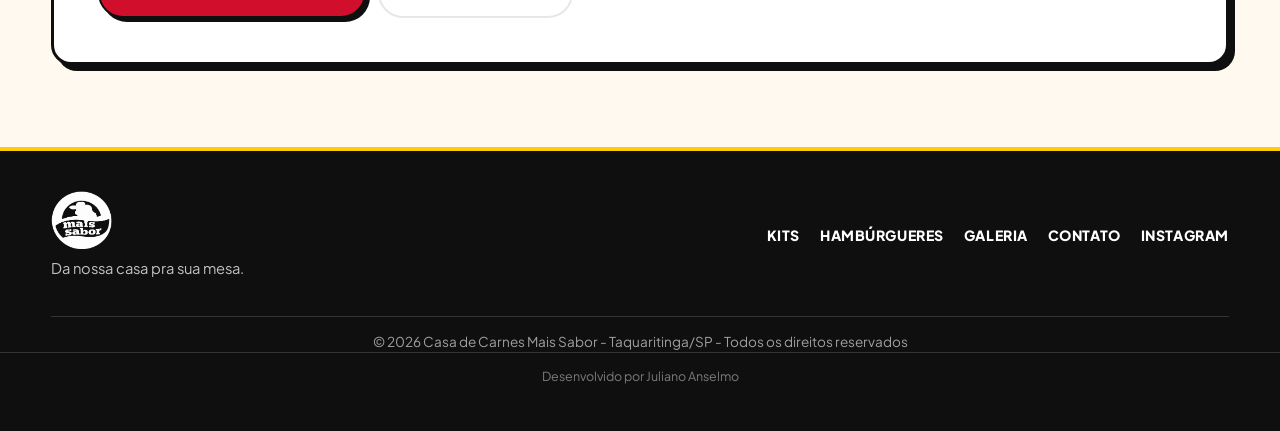
==== commit 598499c4: "feat: adiciona crédito de desenvolvedor no rodapé Gerado pelo Claude Code" ====
--- a/index.html
+++ b/index.html
@@ -509,6 +509,9 @@
 
         <p>&copy; <span id="current-year"></span> Casa de Carnes Mais Sabor - Taquaritinga/SP - Todos os direitos reservados</p>
       </div>
+      <div class="footer-dev-bar">
+        <p class="footer-dev"><a href="https://julianoanselmo.github.io/portifolio/" target="_blank" rel="noopener">Desenvolvido por Juliano Anselmo</a></p>
+      </div>
     </footer>
 
     <a class="float-wpp" href="https://wa.me/5516996344348?text=Ola%2C+quero+fazer+um+pedido+agora." target="_blank" rel="noopener" aria-label="Abrir WhatsApp">
--- a/assets/site.css
+++ b/assets/site.css
@@ -1453,6 +1453,12 @@
   padding-top: 14px;
 }
 
+/* CRÉDITO DESENVOLVEDOR */
+.footer-dev-bar { border-top: 1px solid rgba(255,255,255,0.15); margin-top: 0; padding: 14px 0; text-align: center; }
+.footer-dev { font-size: .78rem; color: rgba(255,255,255,0.45); }
+.footer-dev a { color: rgba(255,255,255,0.45); text-decoration: none; transition: color .3s; }
+.footer-dev a:hover { color: #fff; }
+
 /* FLOAT WHATSAPP */
 .float-wpp {
   position: fixed;
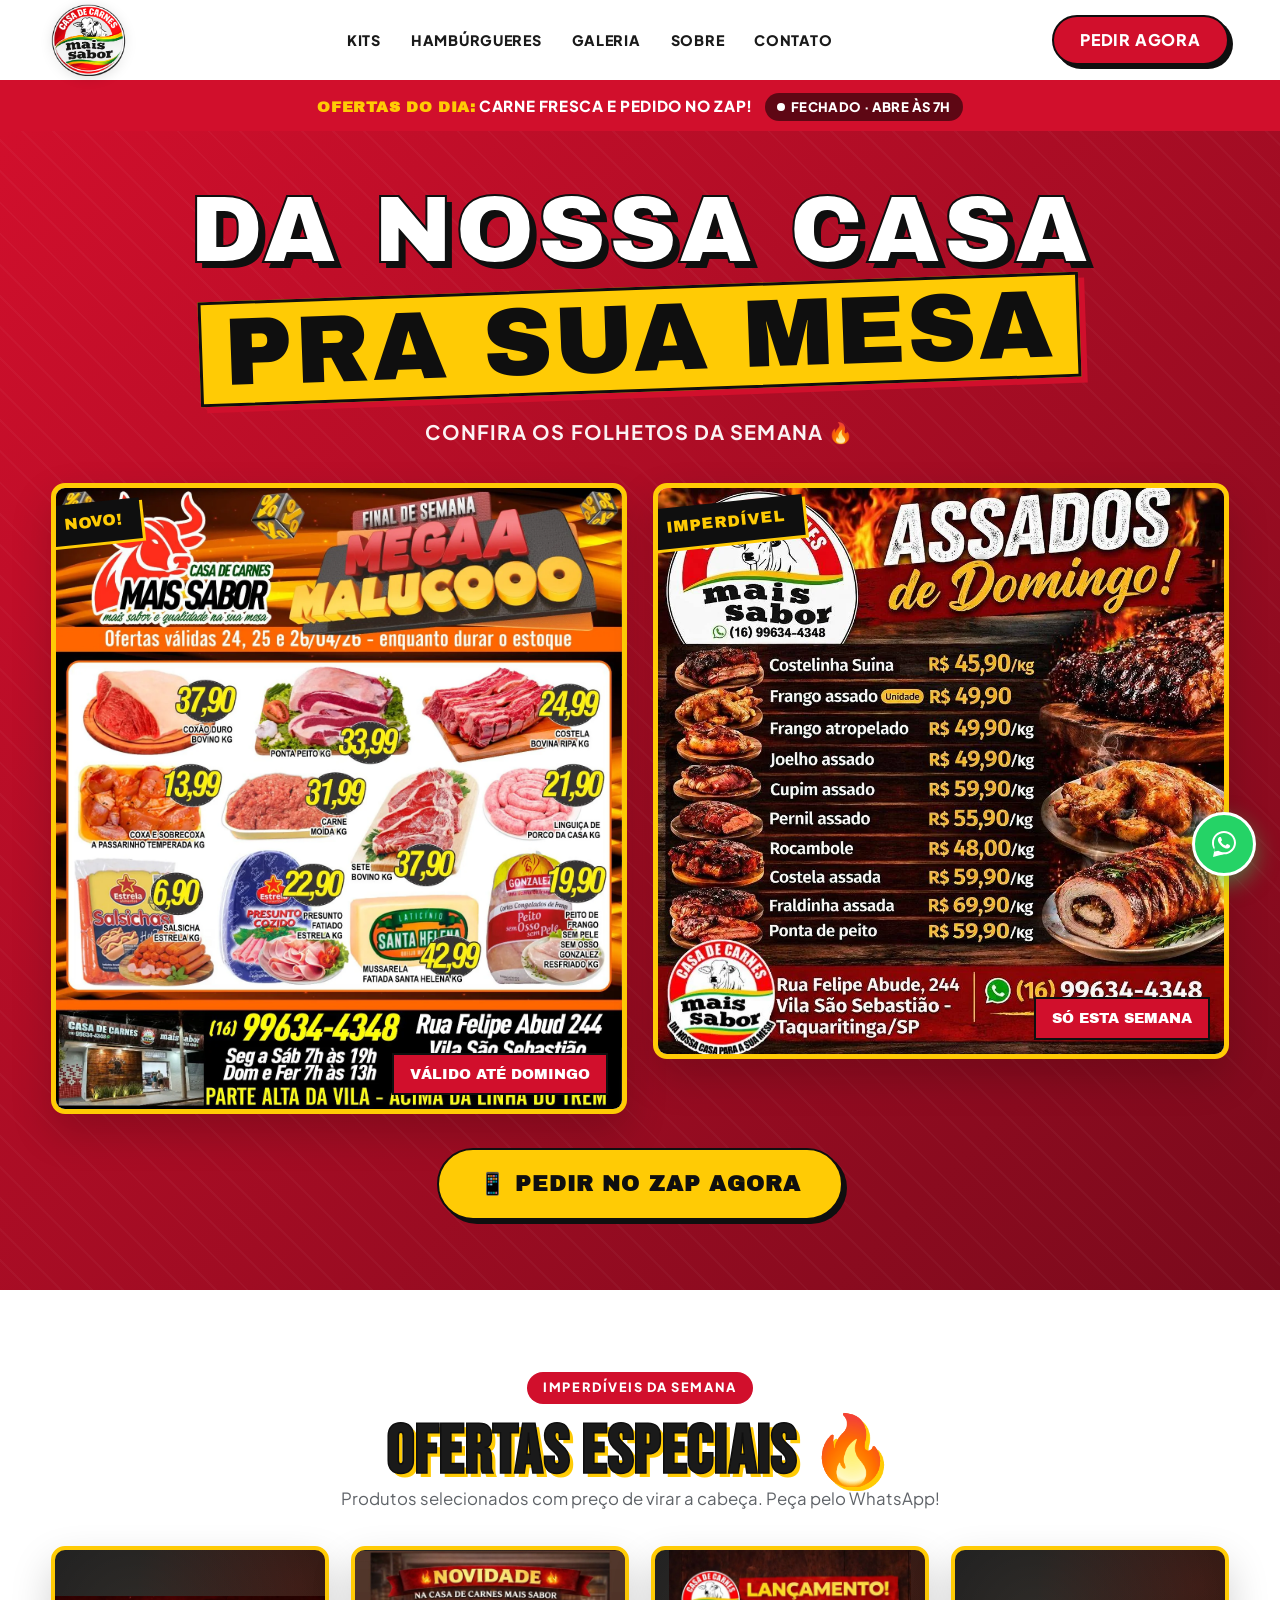
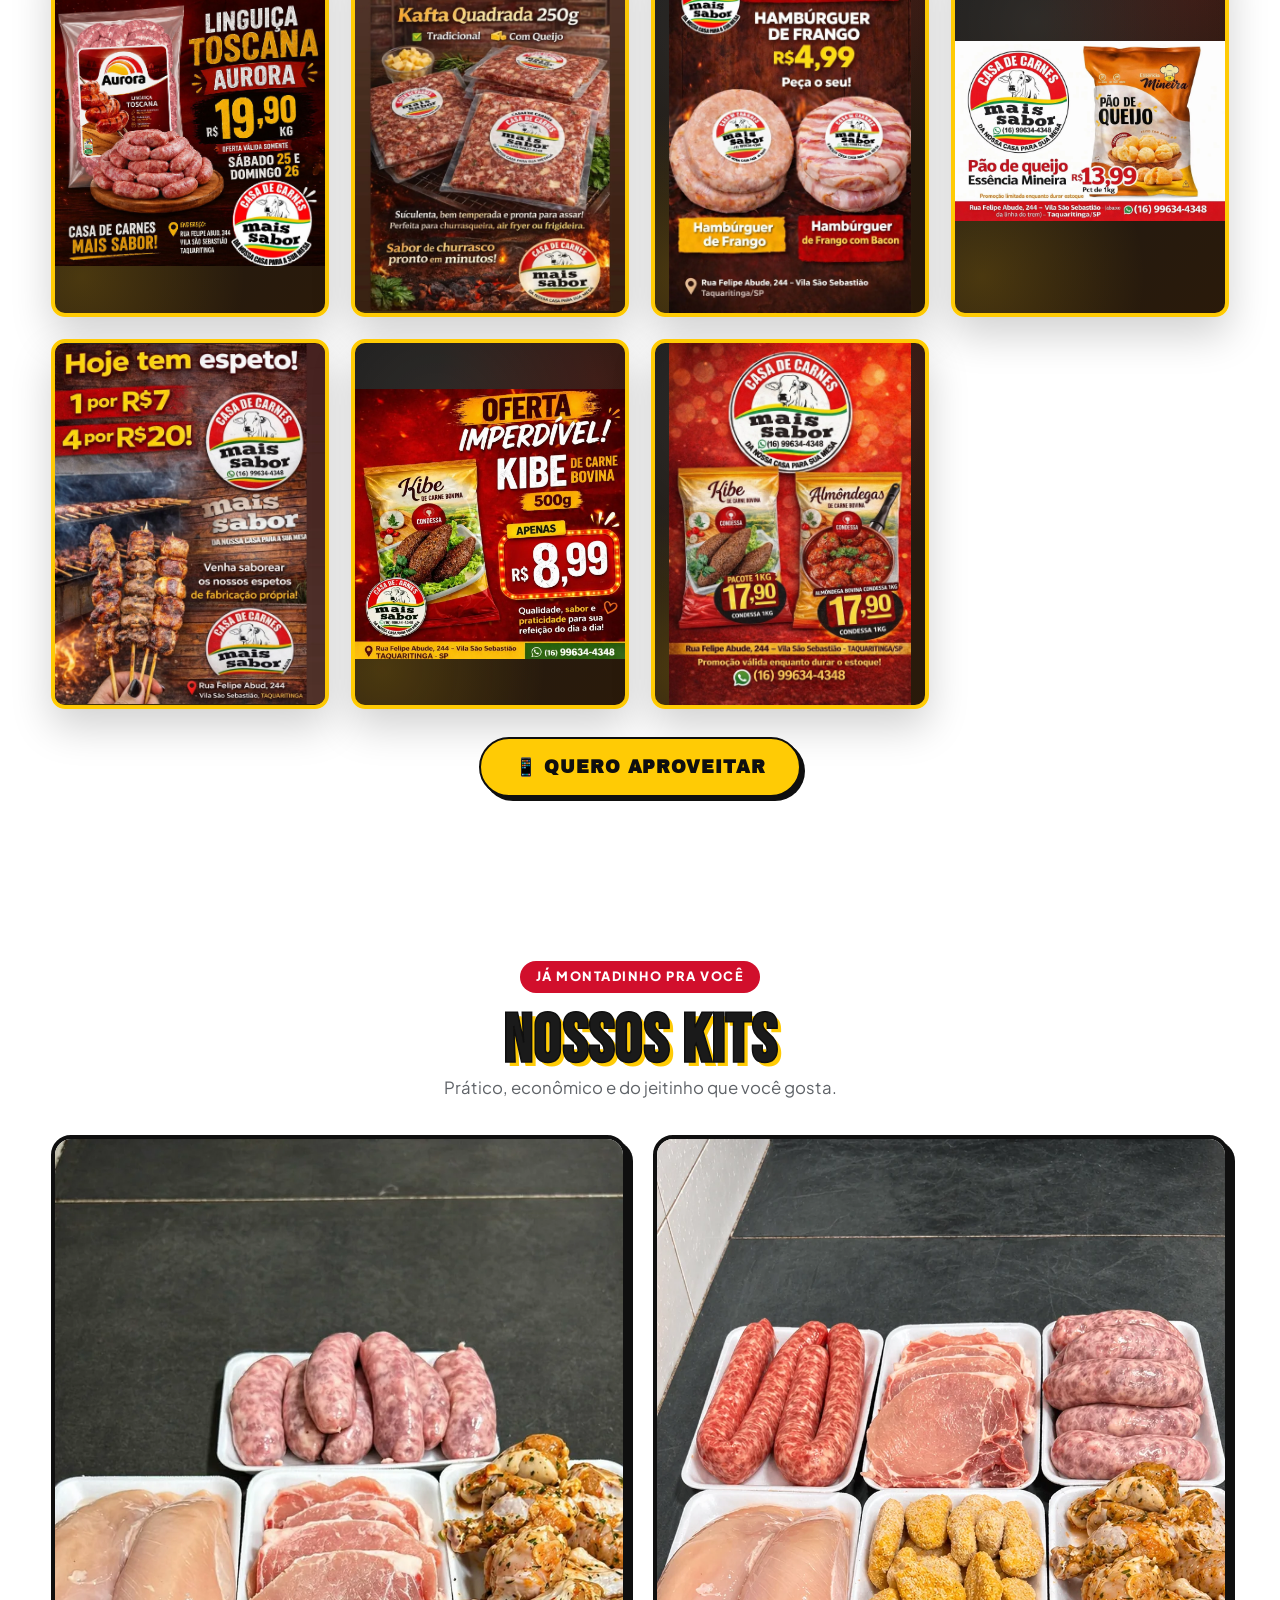
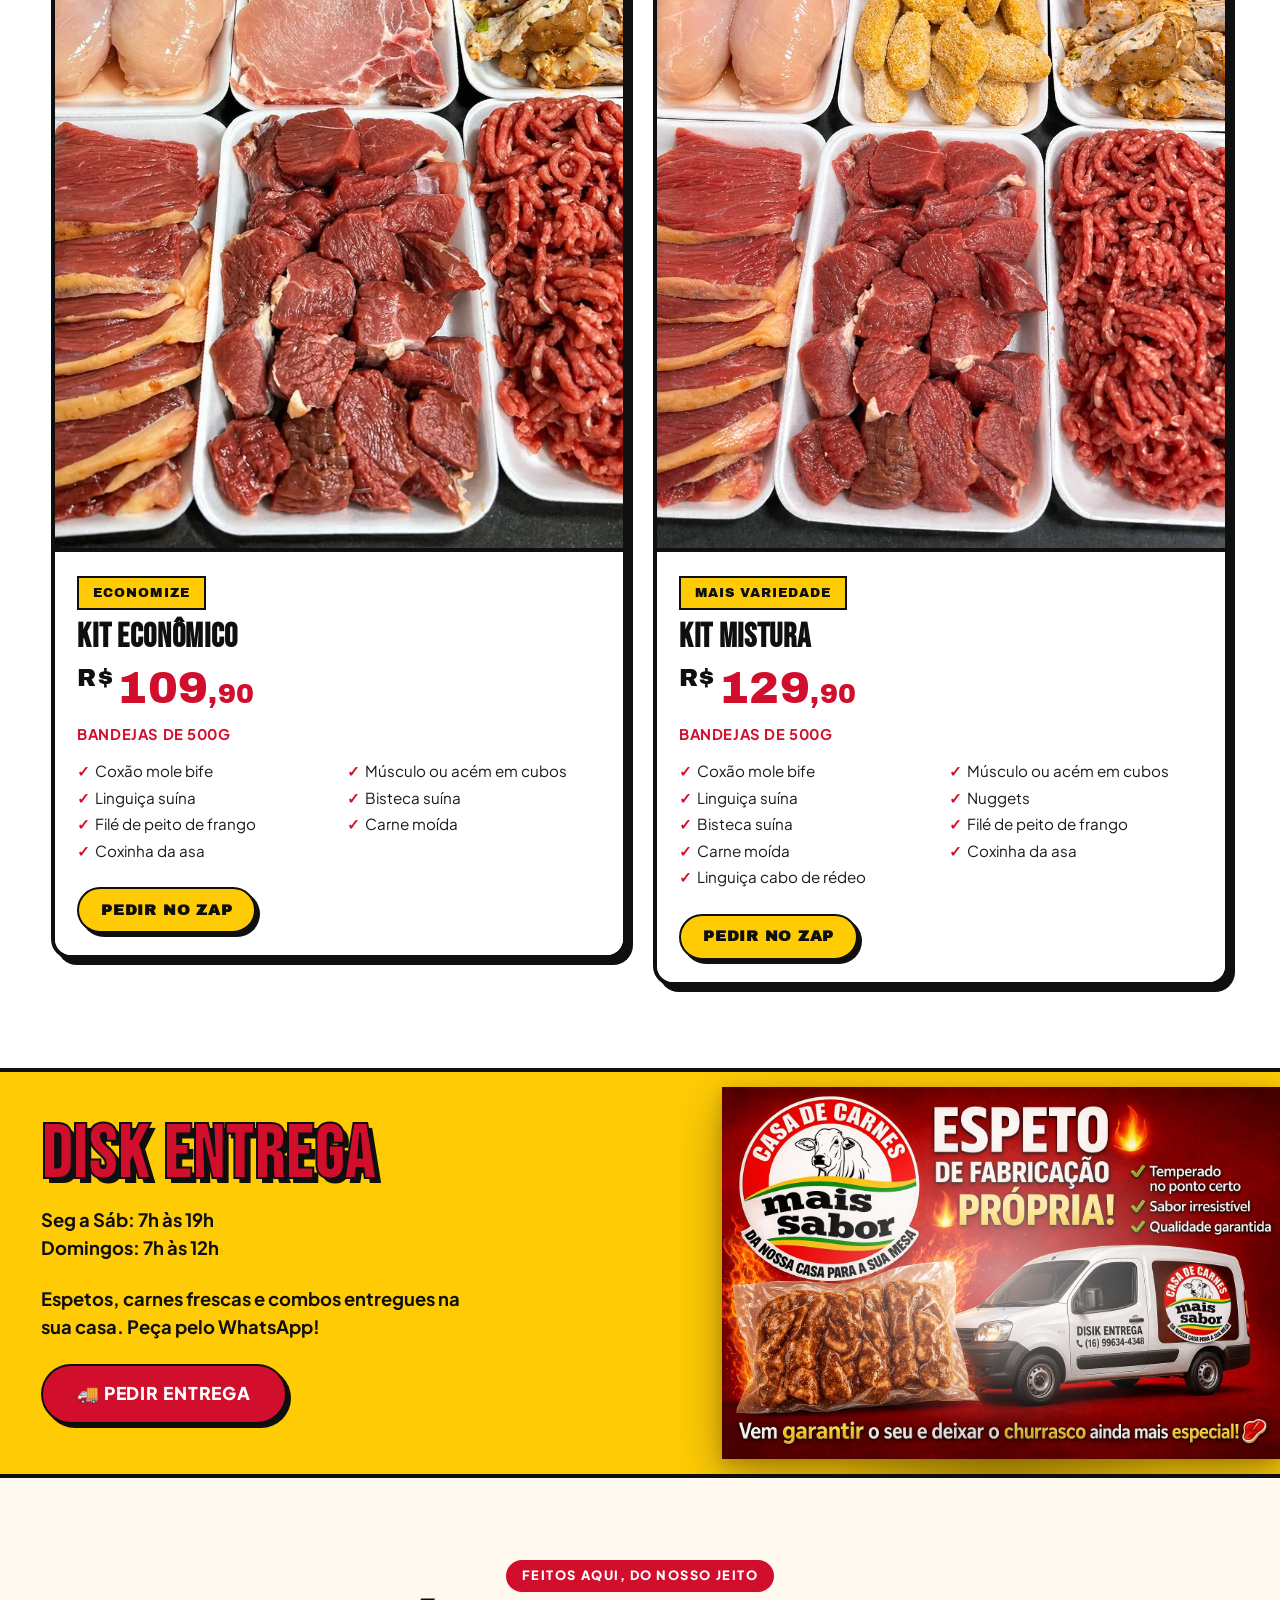
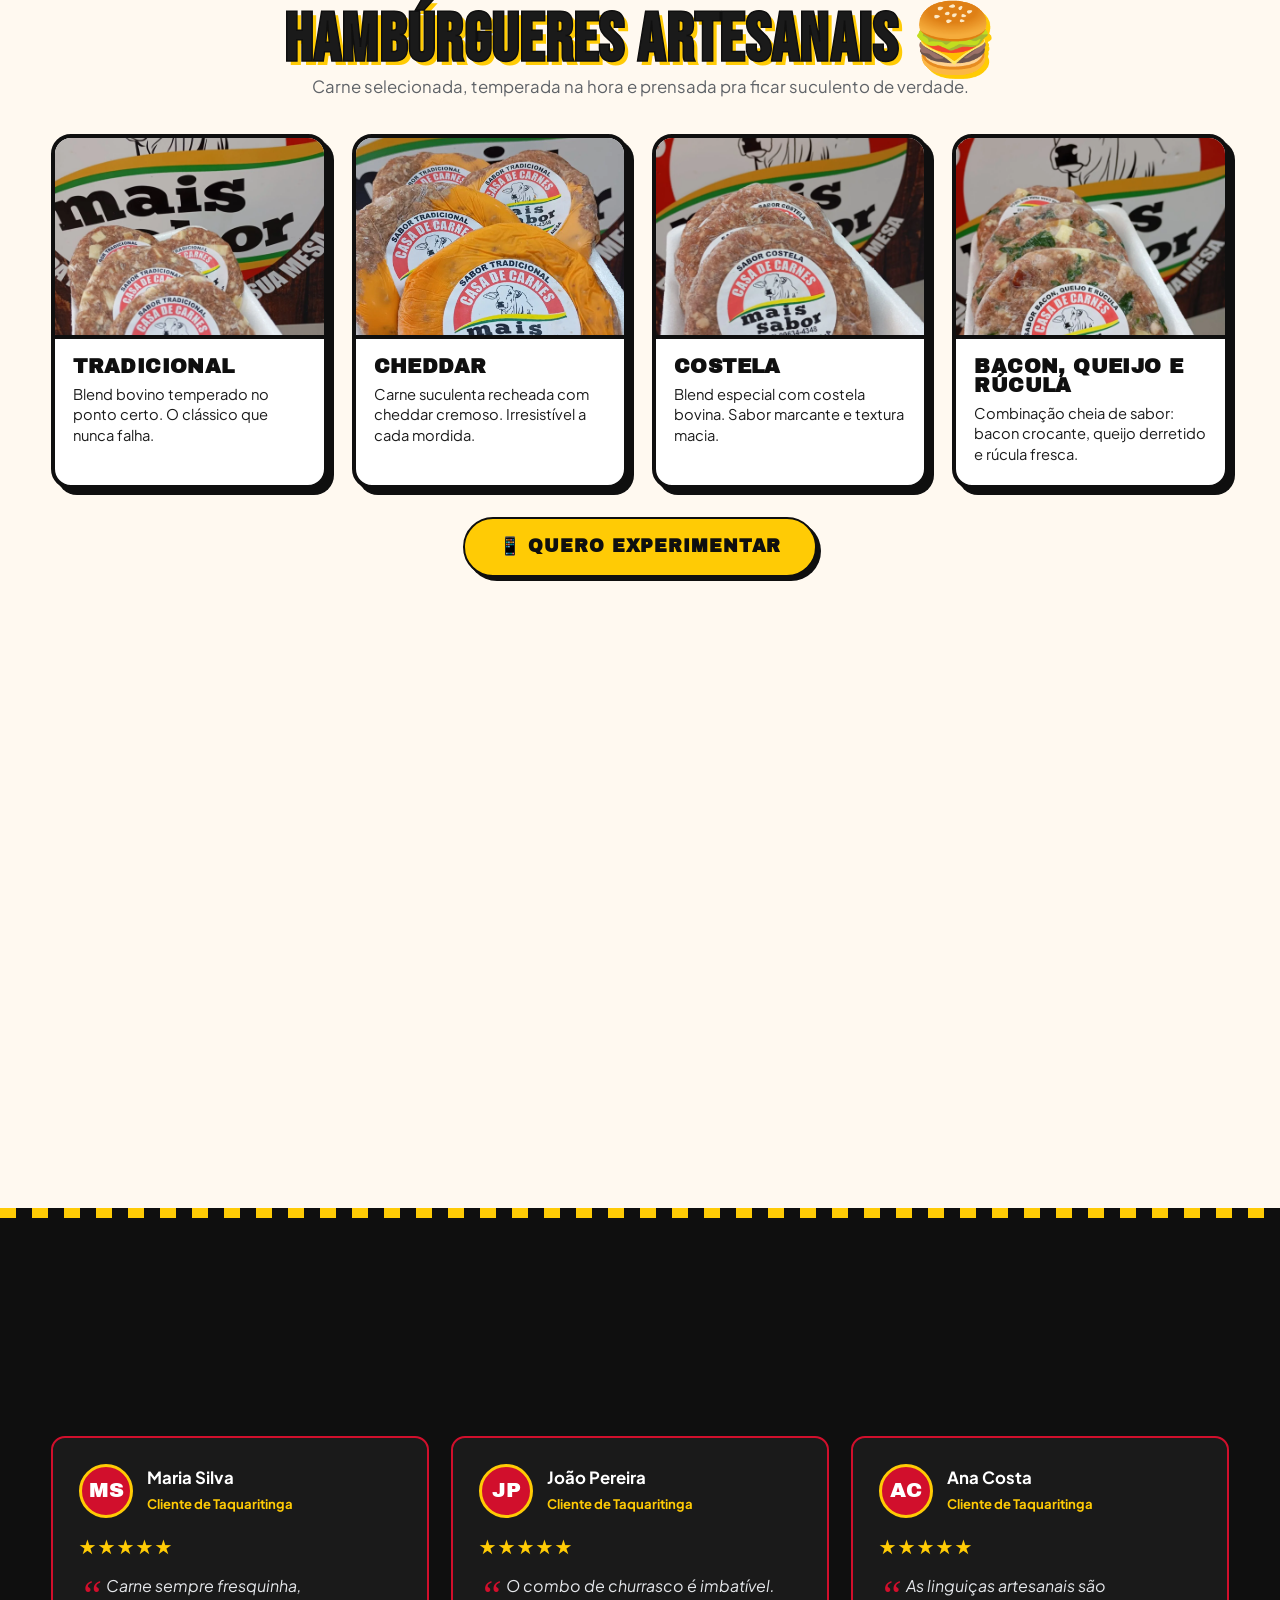
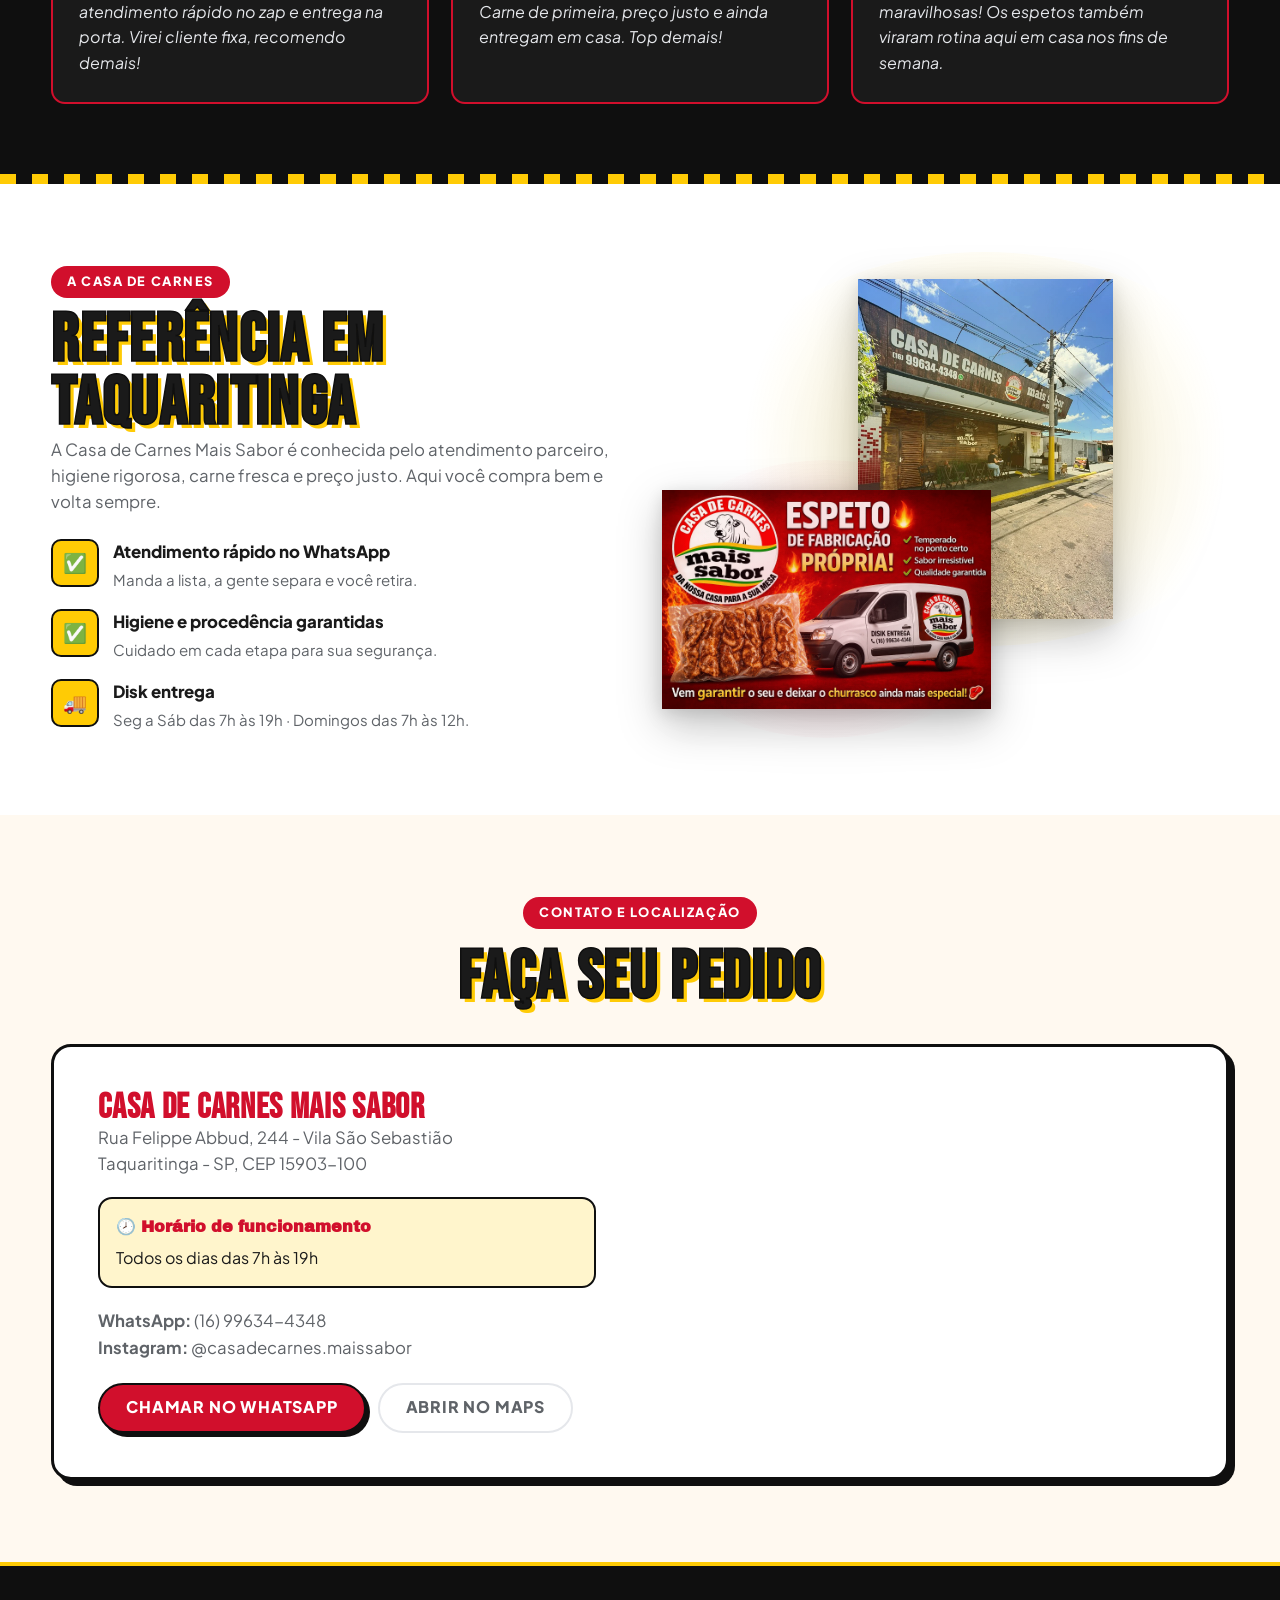
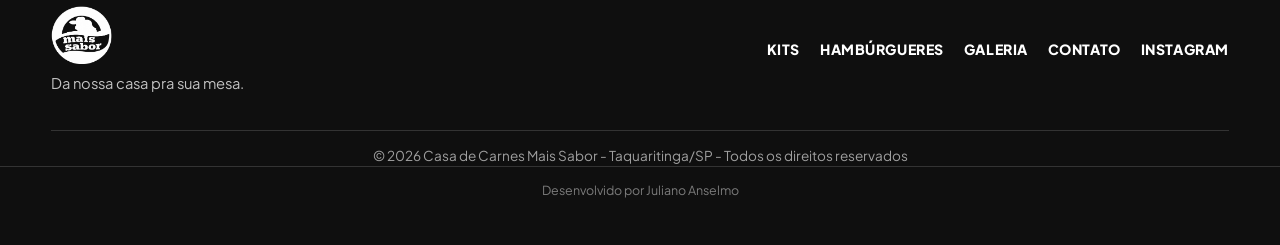
==== commit dd356c3b: "feat: adiciona nova oferta no grid de promoções Gerado pelo Claude Code" ====
--- a/index.html
+++ b/index.html
@@ -194,6 +194,9 @@
           </div>
 
           <div class="ofertas-grid">
+            <figure class="oferta-card reveal js-lightbox" tabindex="0" role="button" aria-label="Ampliar promoção especial">
+              <img src="assets/img/ofertas/oferta-abril.jpeg" alt="Promoção Especial - Casa de Carnes Mais Sabor" loading="lazy">
+            </figure>
             <figure class="oferta-card reveal js-lightbox" tabindex="0" role="button" aria-label="Ampliar promoção de Kafta">
               <img src="assets/img/ofertas/kafta.webp" alt="Promoção Kafta - Casa de Carnes Mais Sabor" loading="lazy">
             </figure>
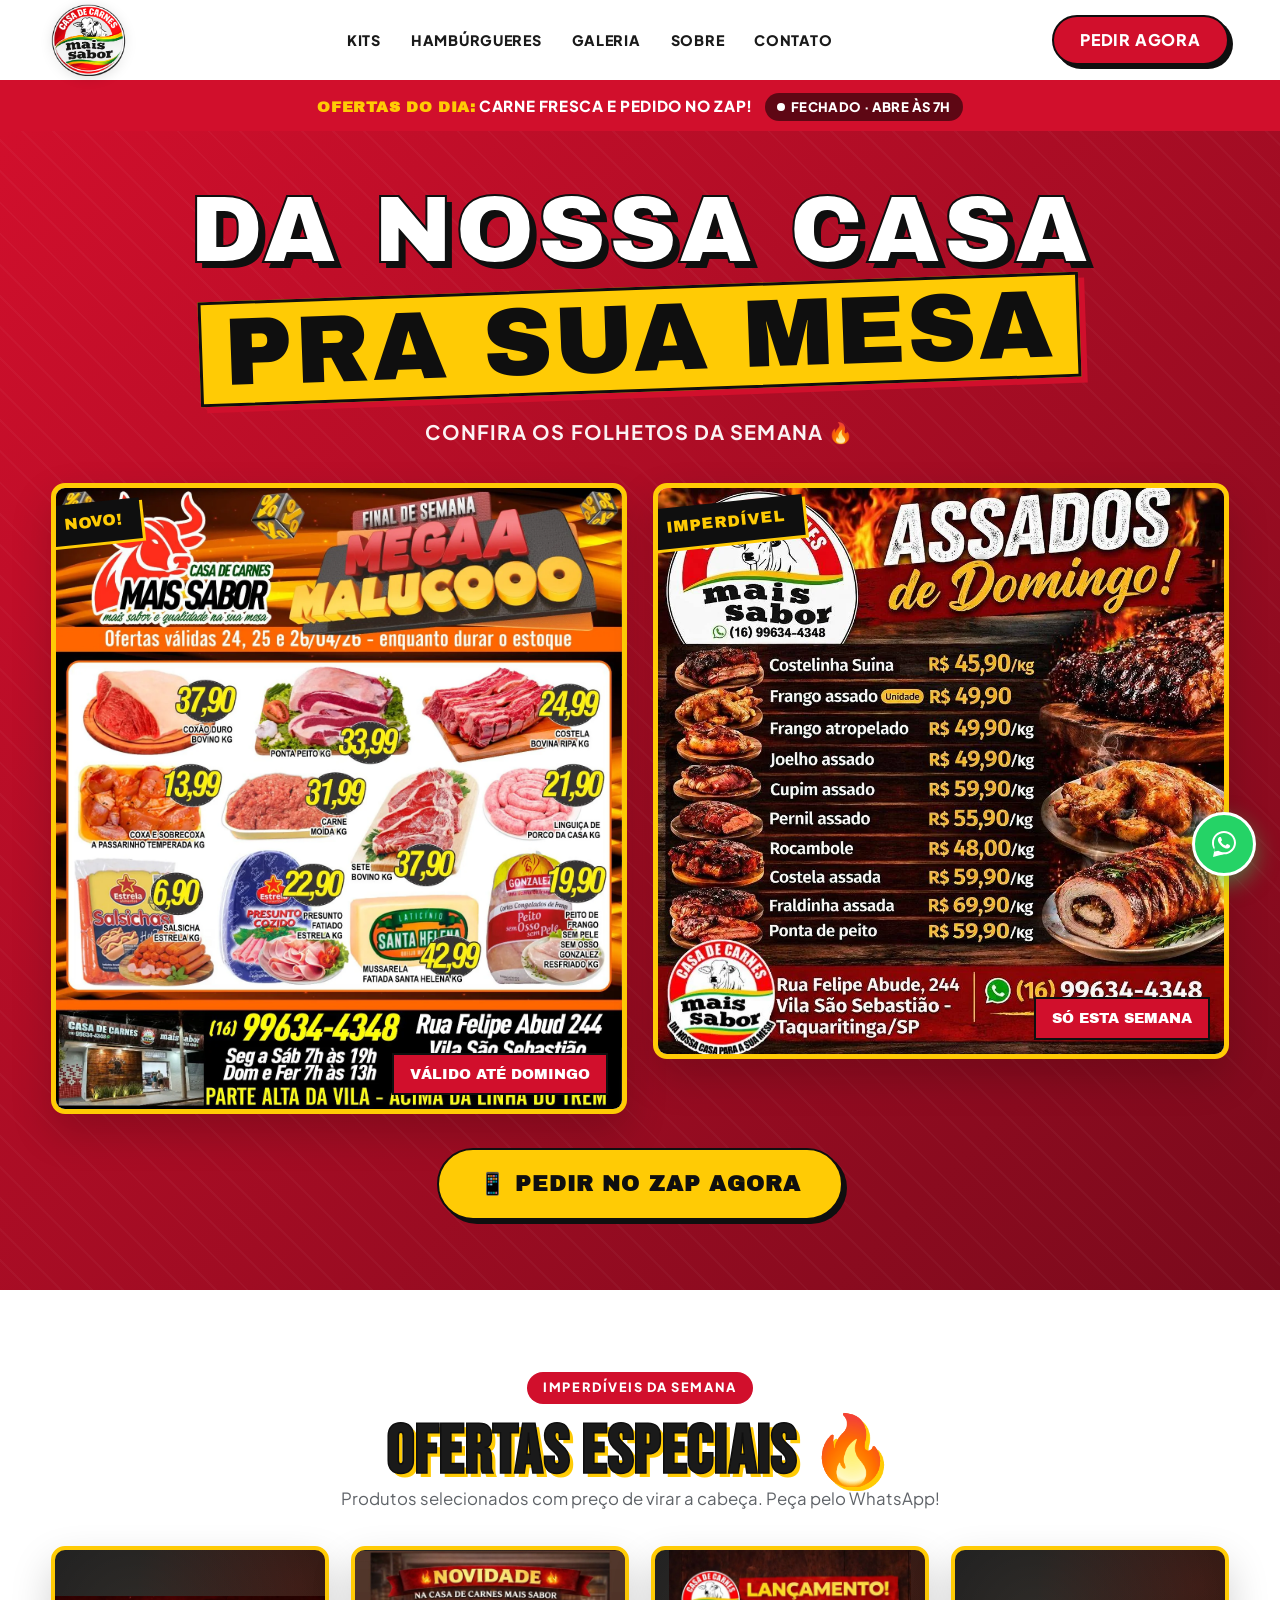
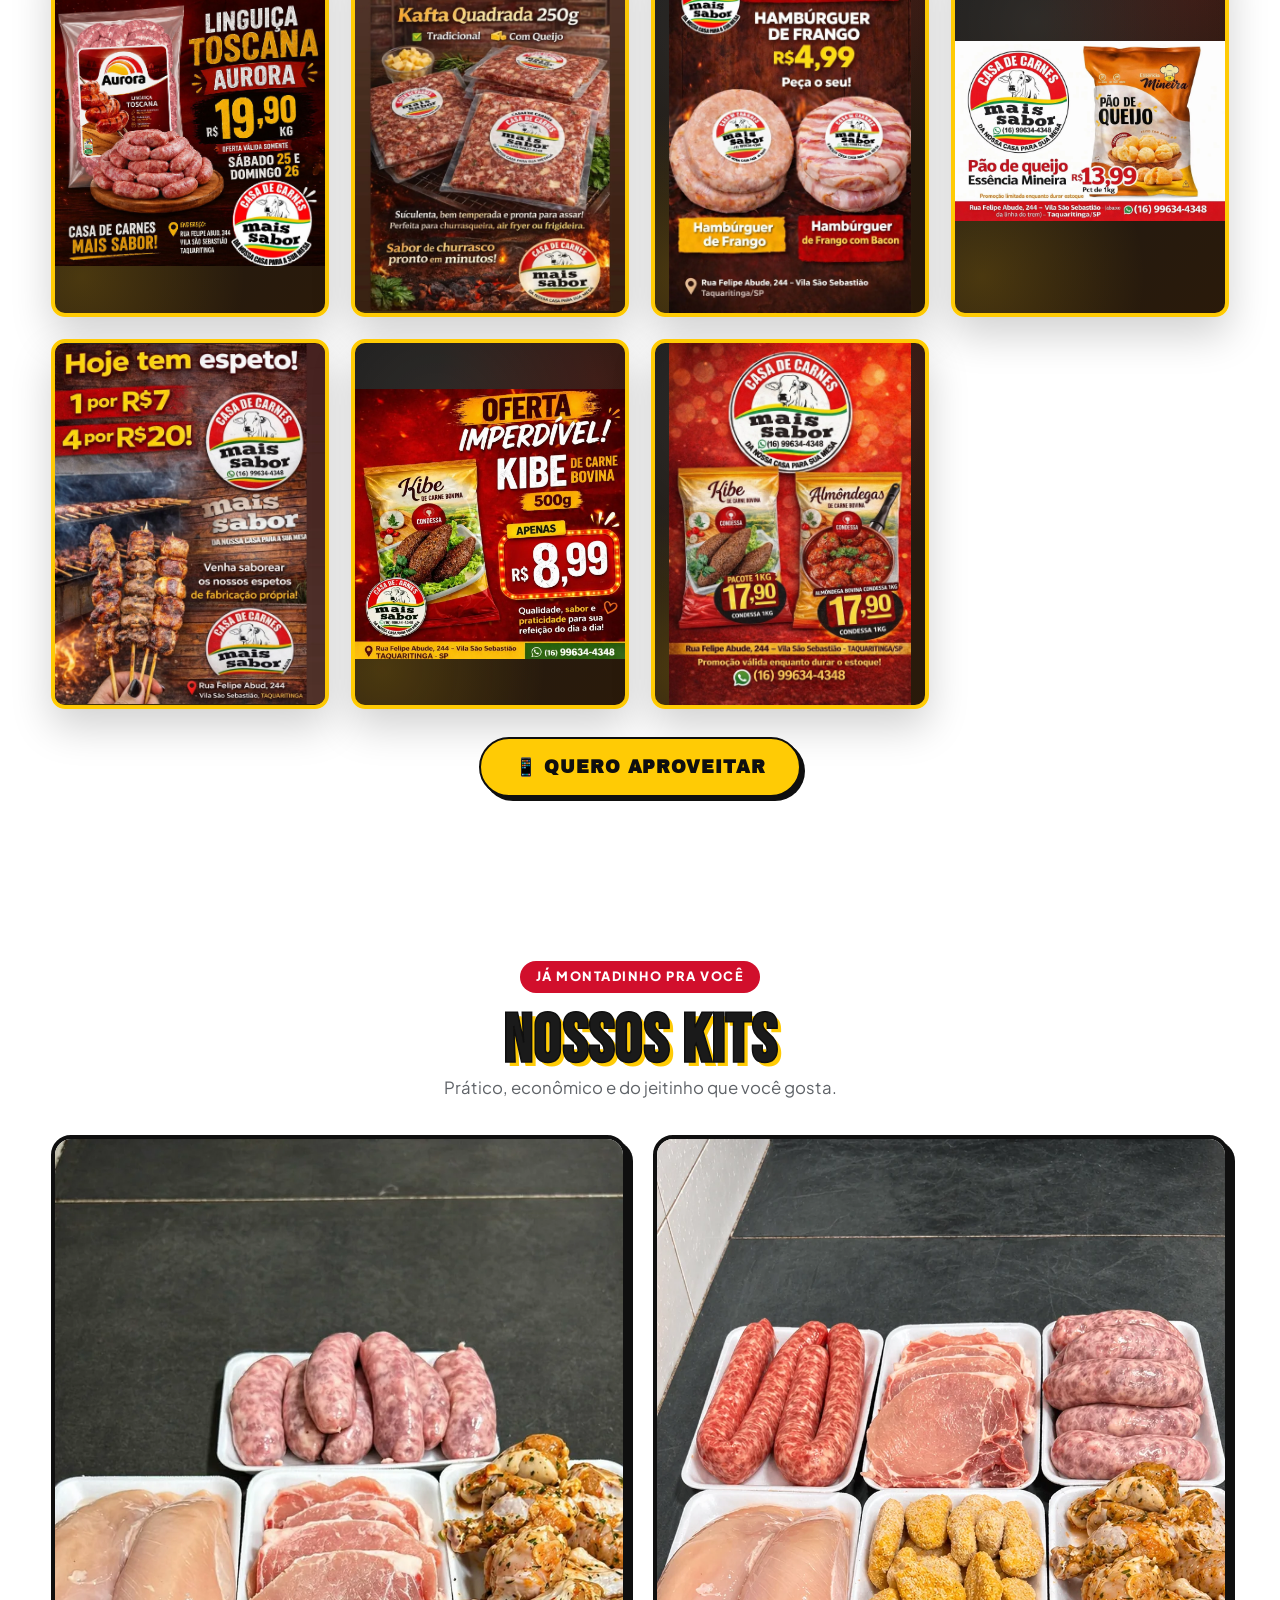
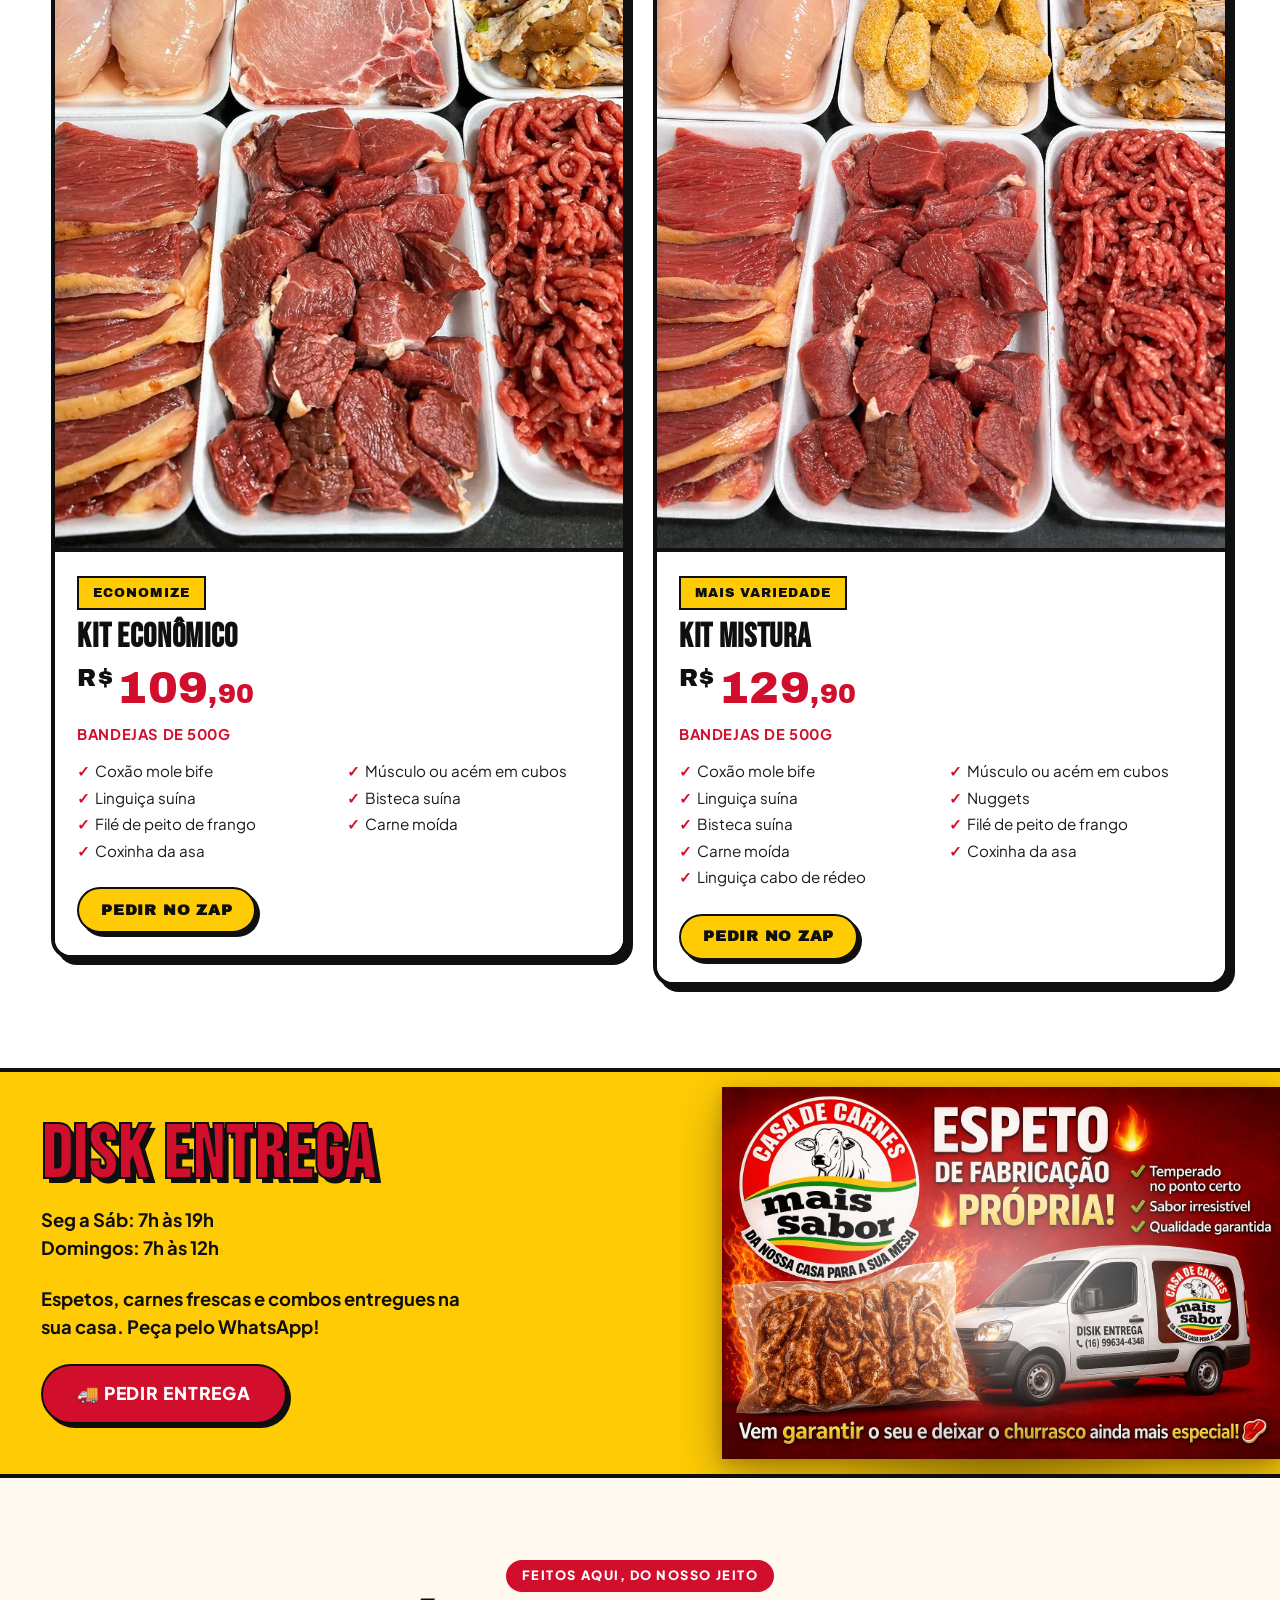
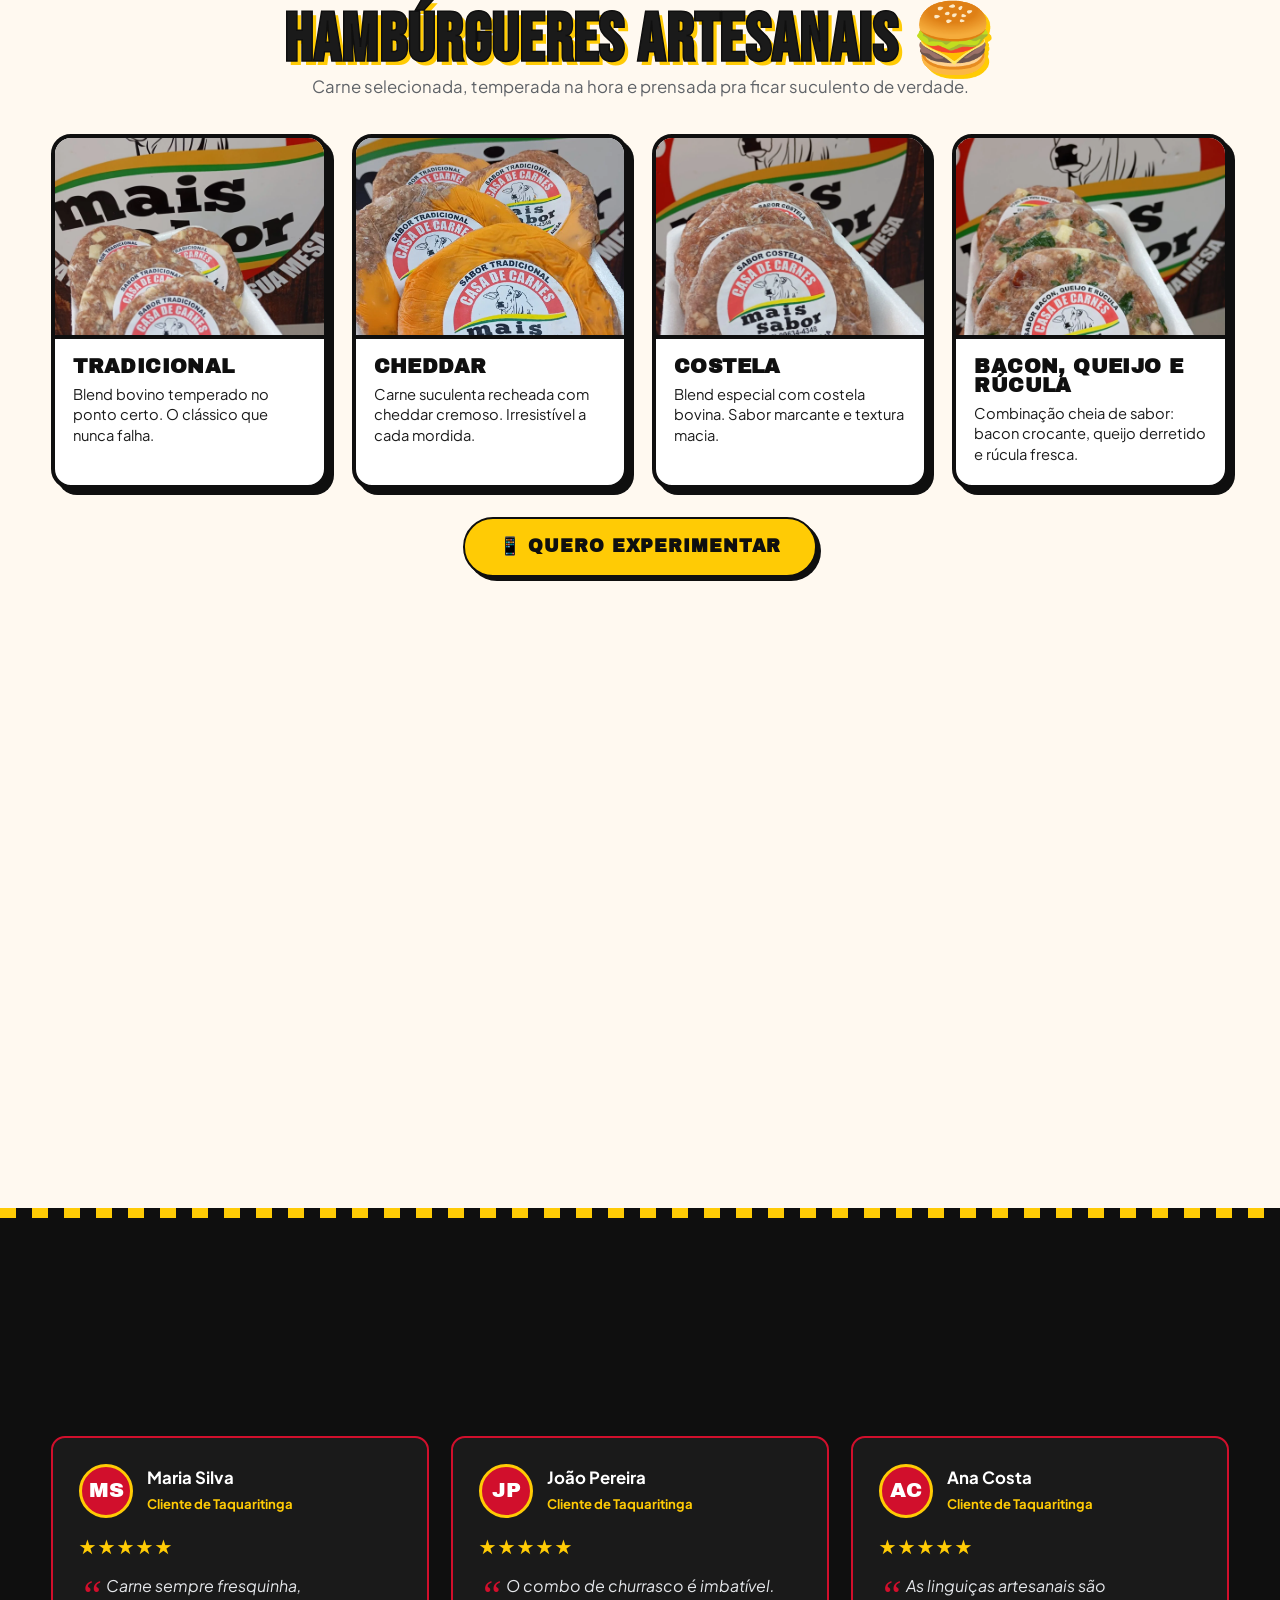
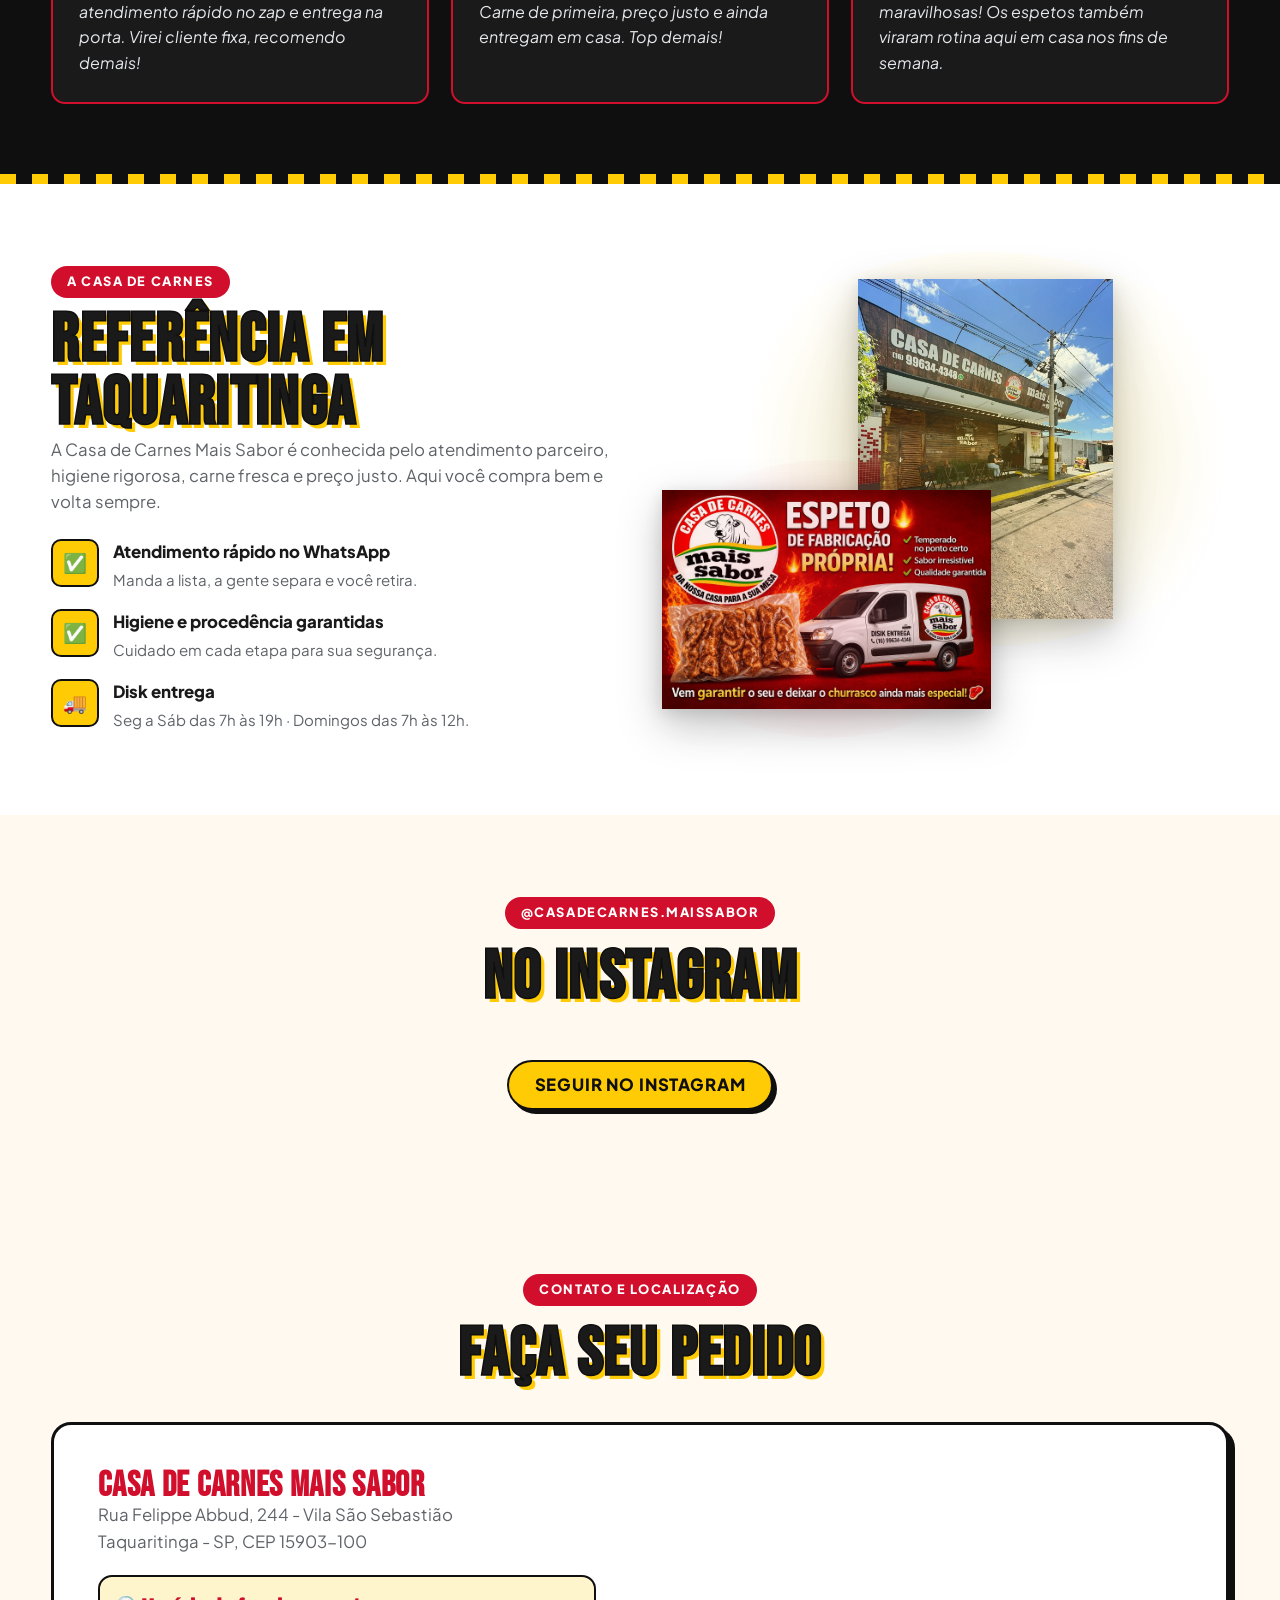
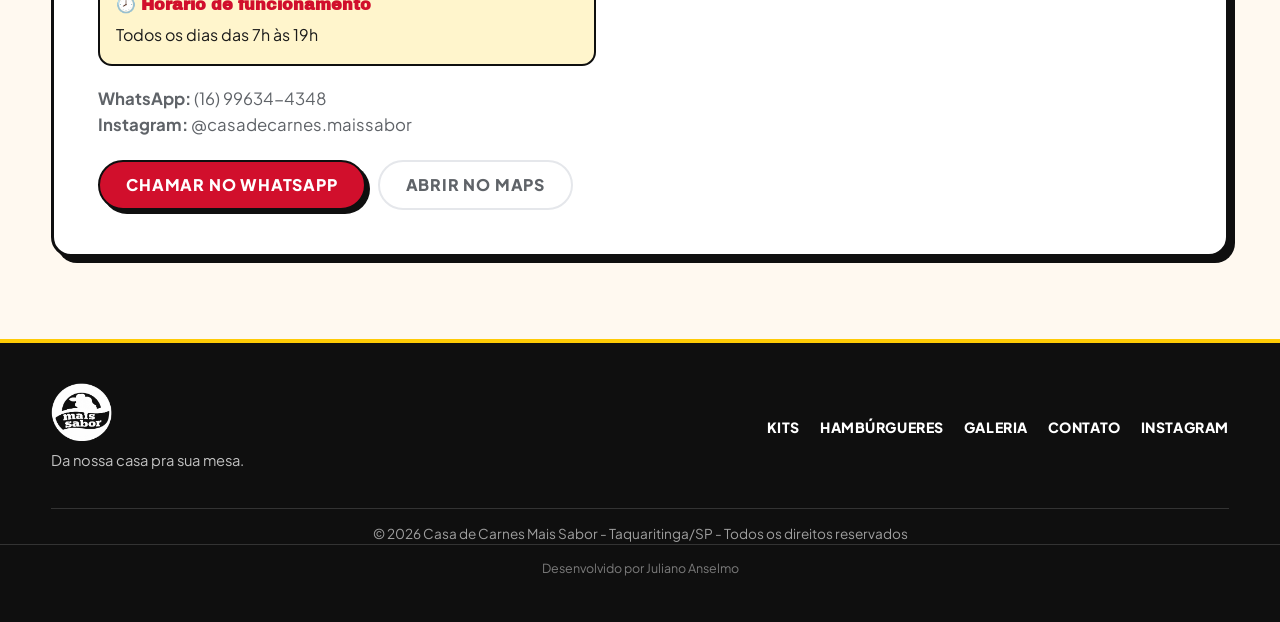
==== commit 68be46d6: "feat: integra sincronização do Instagram via cardapio-admin Adiciona sync-instagram.html (relay do b" ====
--- a/index.html
+++ b/index.html
@@ -461,6 +461,23 @@
         </div>
       </section>
 
+      <section class="instagram-feed section" id="instagram" aria-label="Feed do Instagram">
+        <div class="container">
+          <div class="section-header reveal text-center">
+            <span class="subtitle">@casadecarnes.maissabor</span>
+            <h2>NO INSTAGRAM</h2>
+          </div>
+          <div id="instagramGrid" class="instagram-grid" style="display:grid;grid-template-columns:repeat(3,1fr);gap:8px;margin-top:24px;"></div>
+          <p style="text-align:center;margin-top:16px;"><a href="https://www.instagram.com/casadecarnes.maissabor/" target="_blank" rel="noopener" class="btn btn-secondary">Seguir no Instagram</a></p>
+        </div>
+        <style>
+          .instagram-feed .instagram-grid a { display:block; aspect-ratio:1/1; overflow:hidden; border-radius:8px; background:#f1f5f9; position:relative; }
+          .instagram-feed .instagram-grid img { width:100%; height:100%; object-fit:cover; transition:transform .3s; }
+          .instagram-feed .instagram-grid a:hover img { transform:scale(1.05); }
+          @media(max-width:640px){ .instagram-feed .instagram-grid { grid-template-columns:repeat(2,1fr) !important; } }
+        </style>
+      </section>
+
       <section class="contact section" id="contato">
         <div class="container">
           <div class="section-header reveal text-center">
@@ -594,6 +611,23 @@
       if (data.googleMapsEmbed) setAttr('bi-maps-iframe', 'src', data.googleMapsEmbed);
     }
 
+    // ===== RENDER: INSTAGRAM GRID =====
+    function renderInstagramGrid(posts) {
+      var grid = document.getElementById('instagramGrid');
+      if (!grid || !Array.isArray(posts) || !posts.length) return;
+      var html = '';
+      posts.slice(0, 9).forEach(function (post) {
+        var img = post.image || post.imageUrl || '';
+        var url = post.postUrl || '#';
+        var alt = (post.alt || 'Post @casadecarnes.maissabor').replace(/"/g, '&quot;');
+        if (!img) return;
+        html += '<a href="' + url + '" target="_blank" rel="noopener" aria-label="Abrir post no Instagram">';
+        html += '<img src="' + img + '" alt="' + alt + '" loading="lazy">';
+        html += '</a>';
+      });
+      grid.innerHTML = html;
+    }
+
     // ===== BOOTSTRAP: tenta Firestore, fallback para JS local =====
     (function boot() {
       fetchFirestore('businessInfo')
@@ -602,6 +636,10 @@
           else aplicarBusinessInfo(window.businessInfoData);
         })
         .catch(function () { aplicarBusinessInfo(window.businessInfoData); });
+
+      fetchFirestore('instagram')
+        .then(function (data) { if (Array.isArray(data) && data.length) renderInstagramGrid(data); })
+        .catch(function () {});
     })();
   </script>
   <script src="assets/site.js" defer></script>
